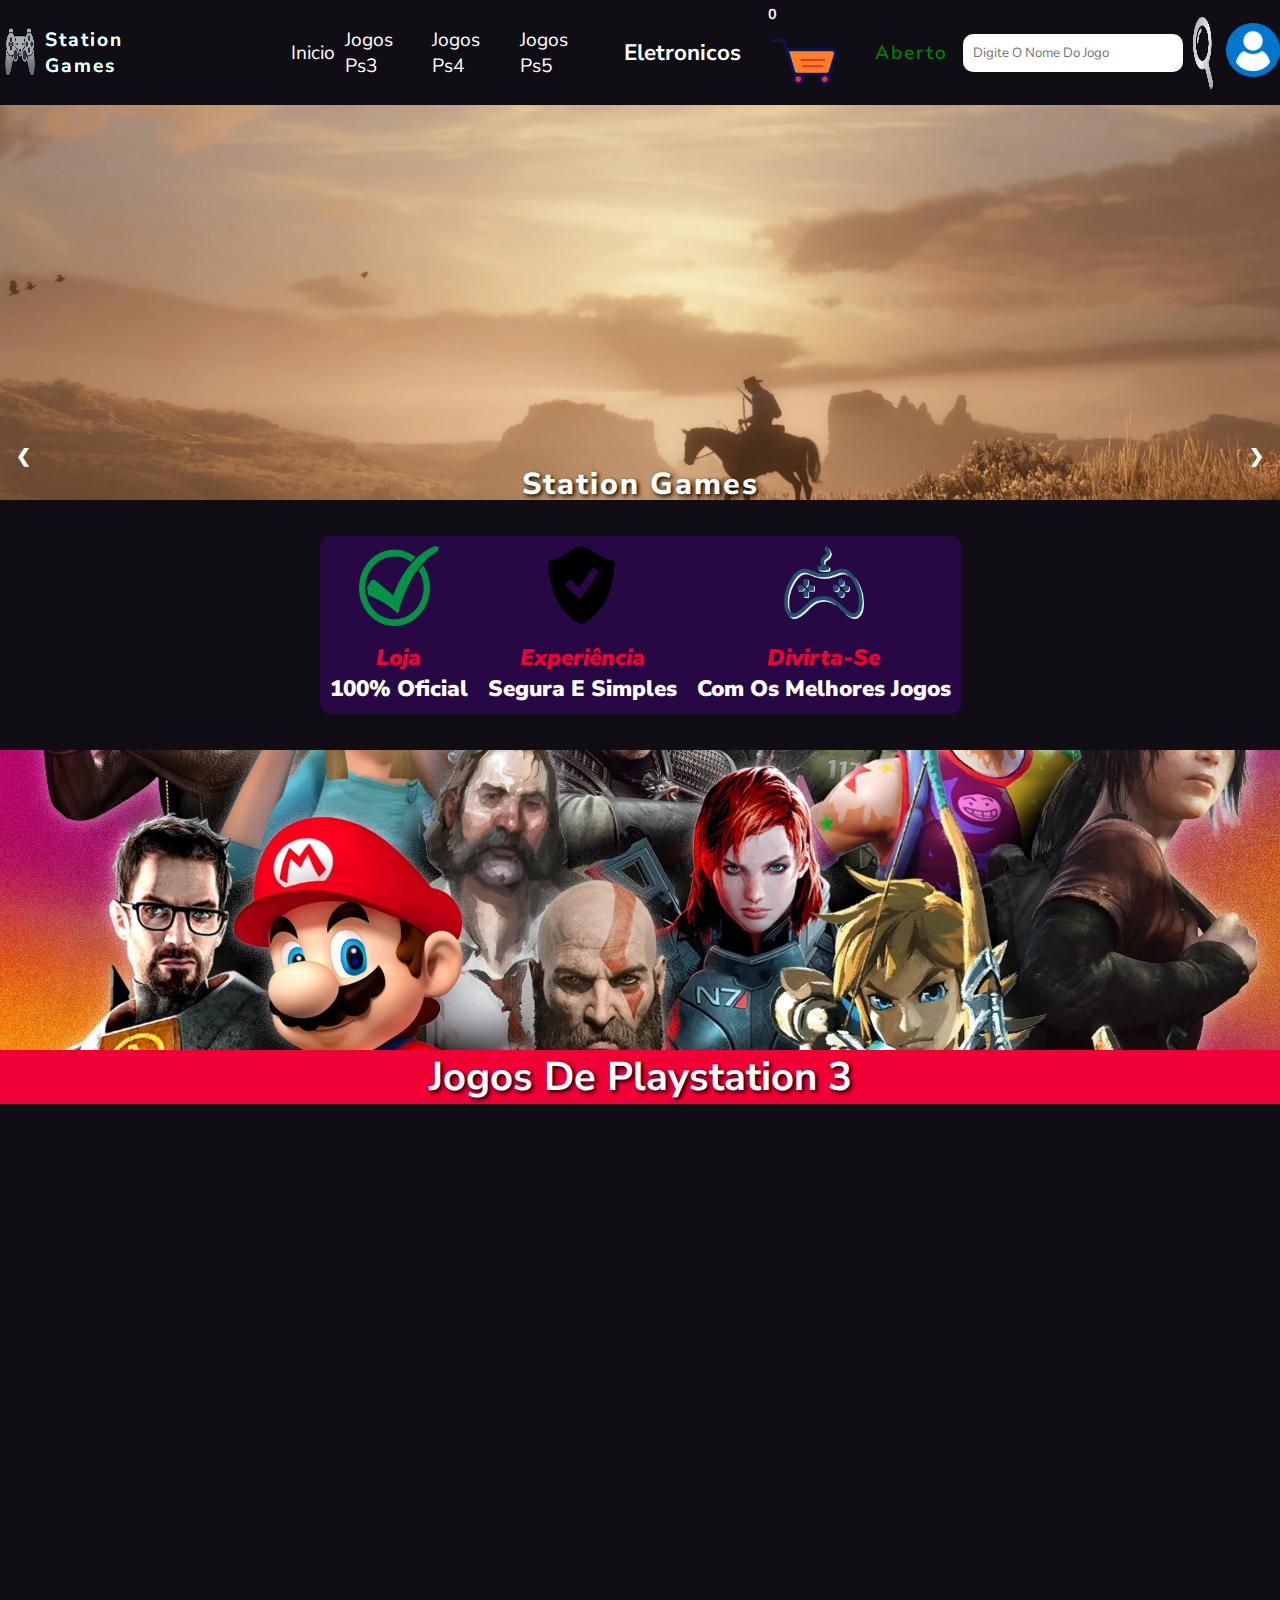
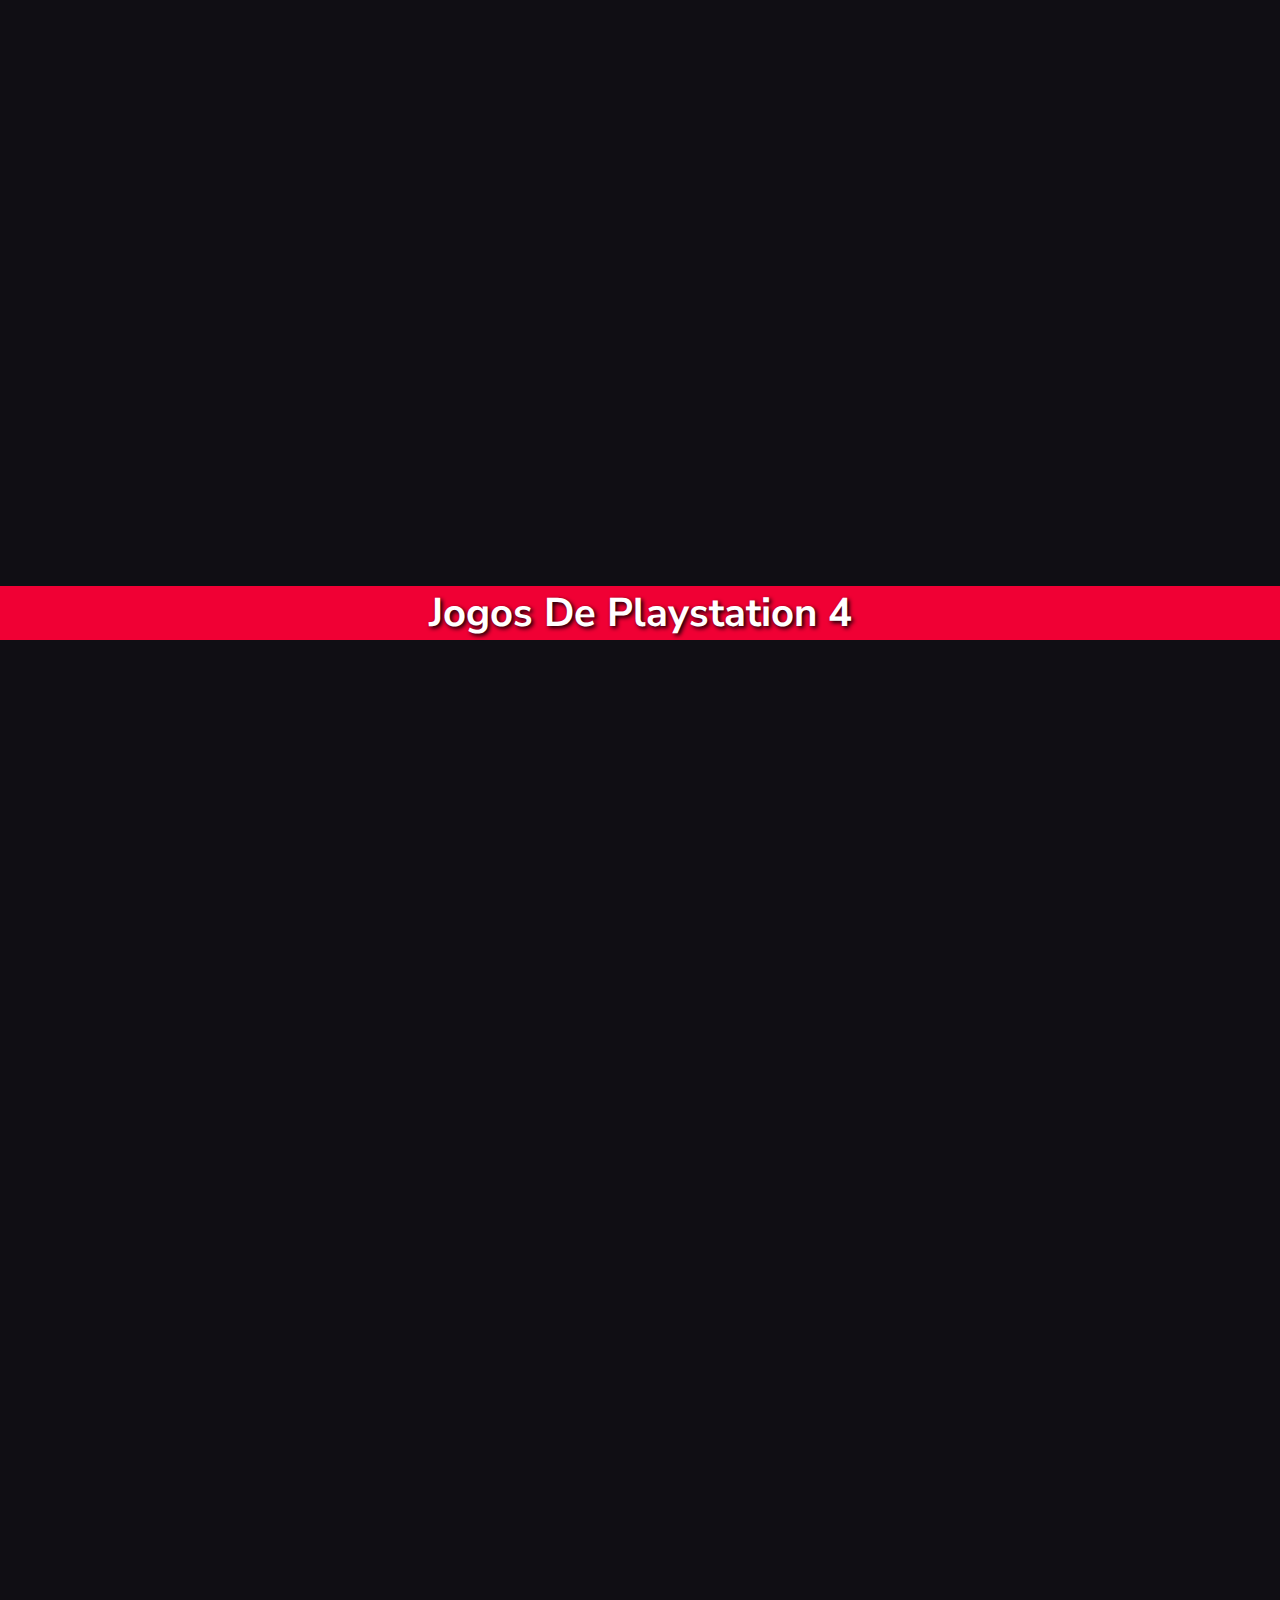
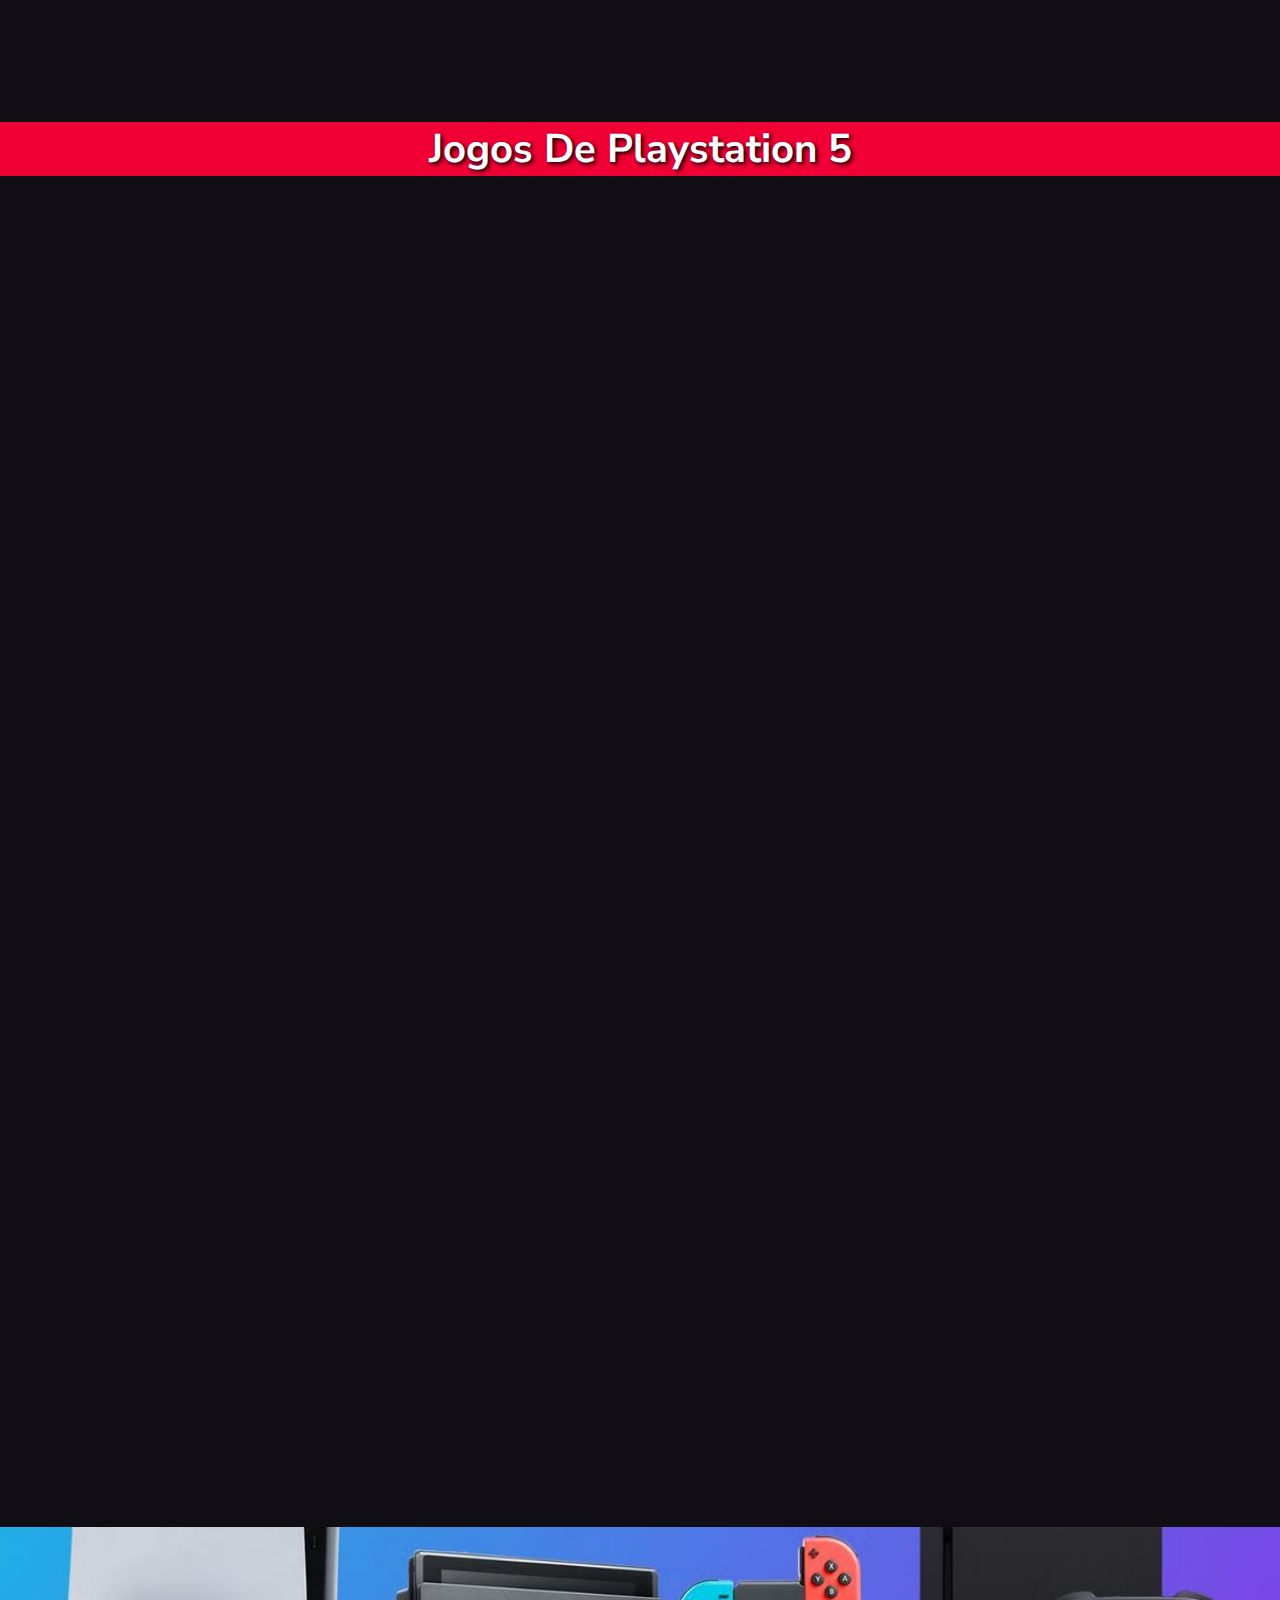
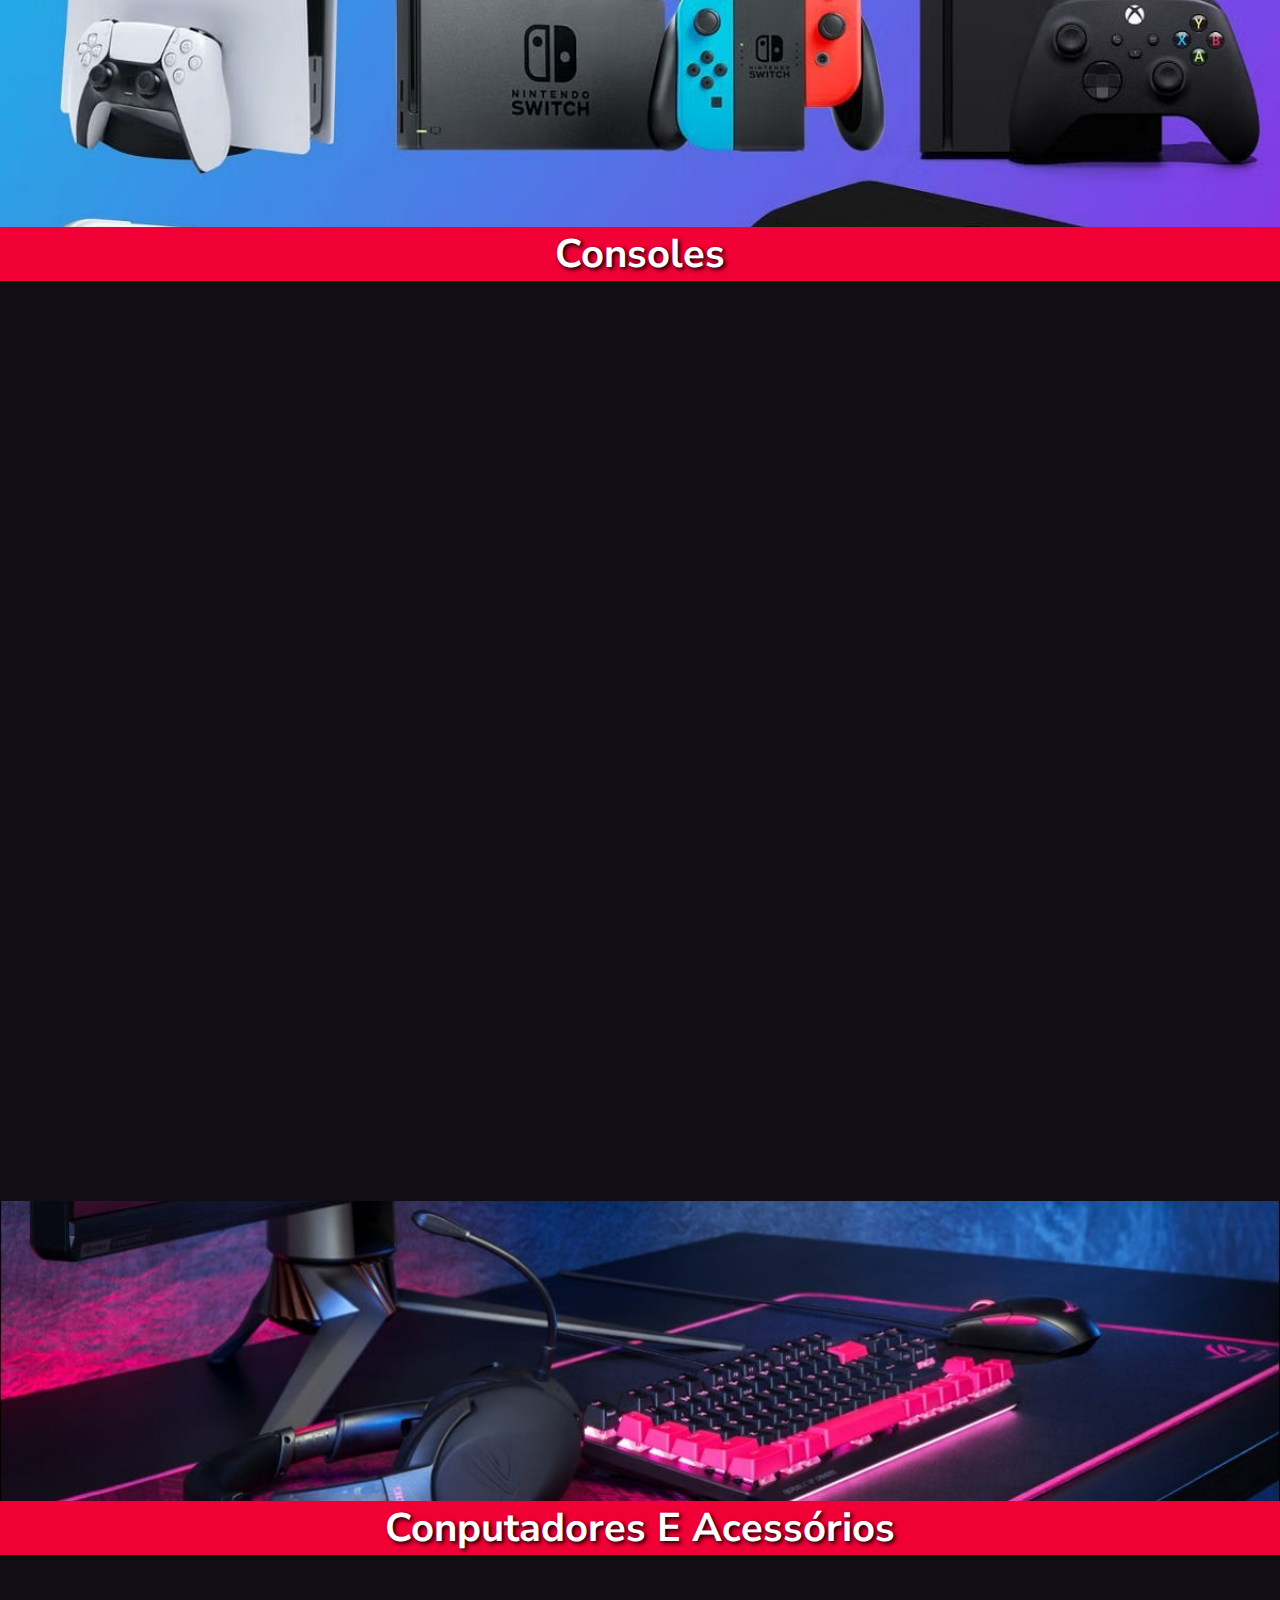
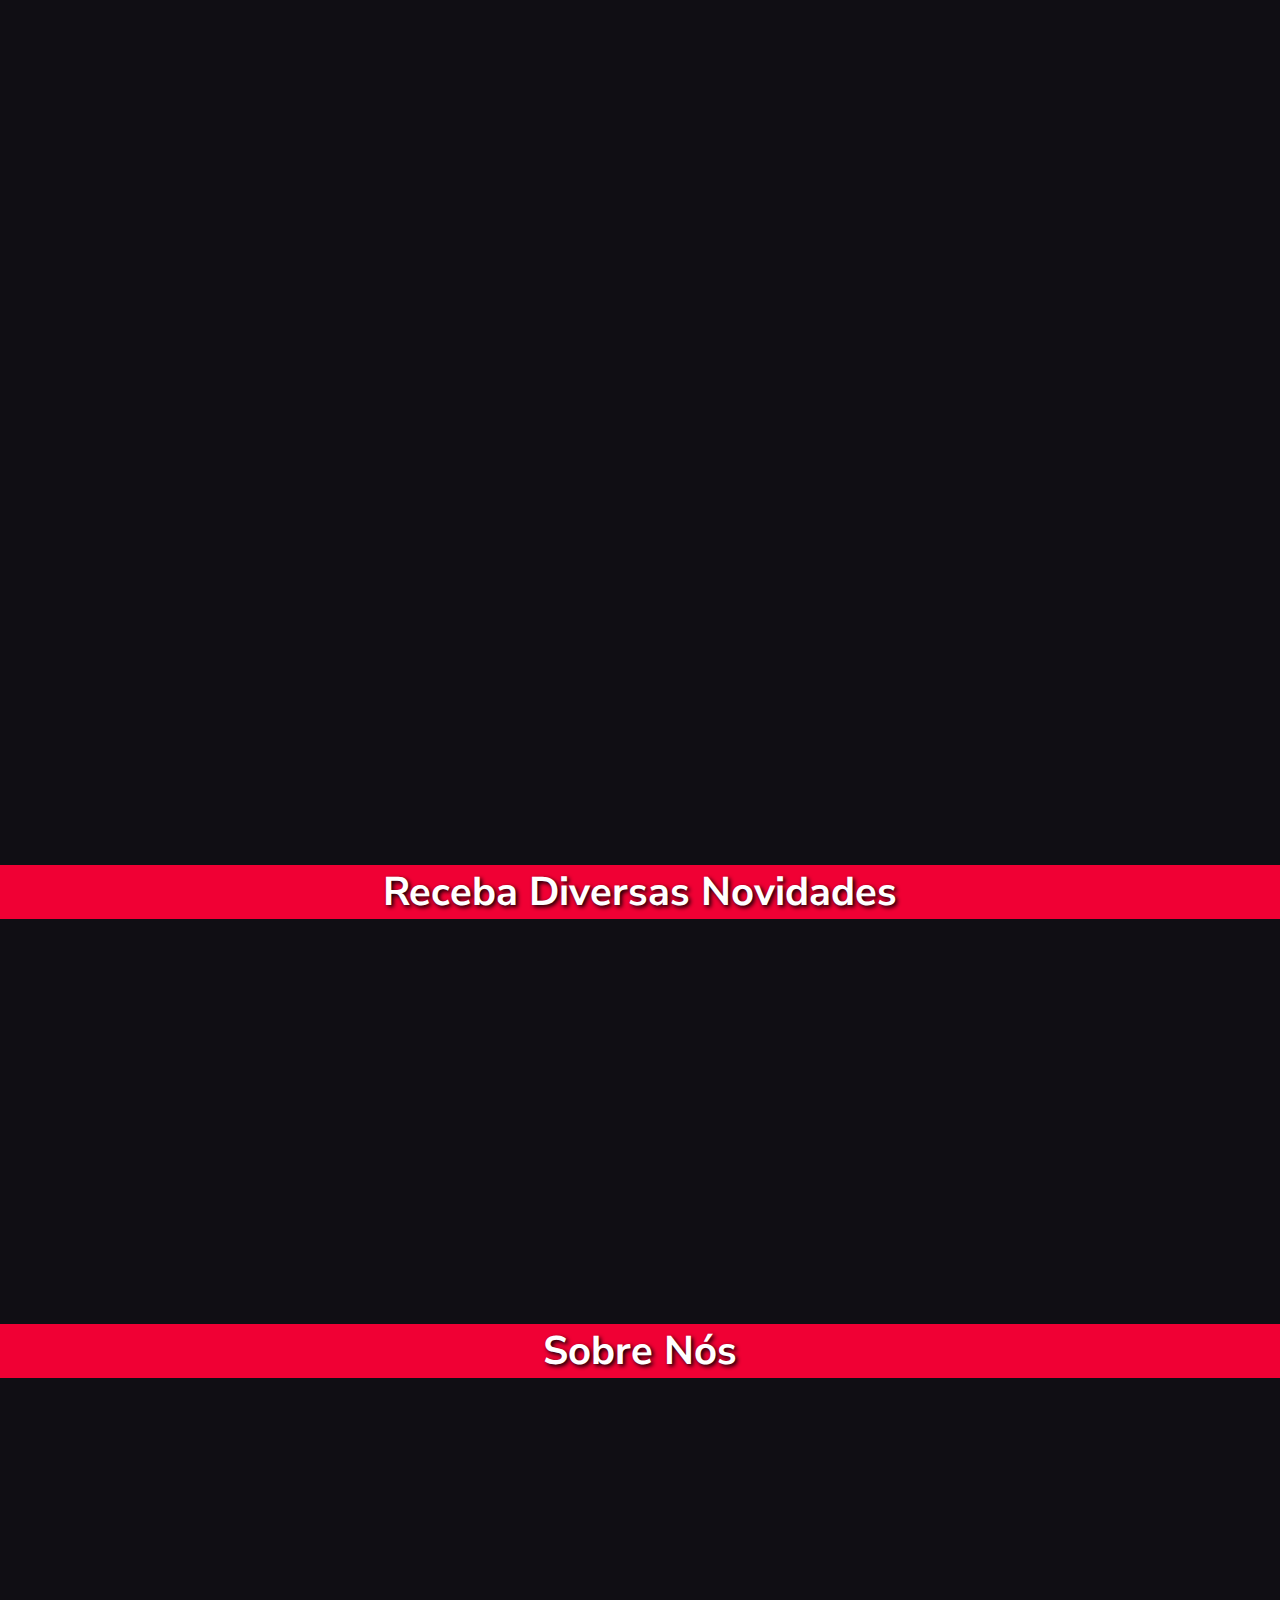
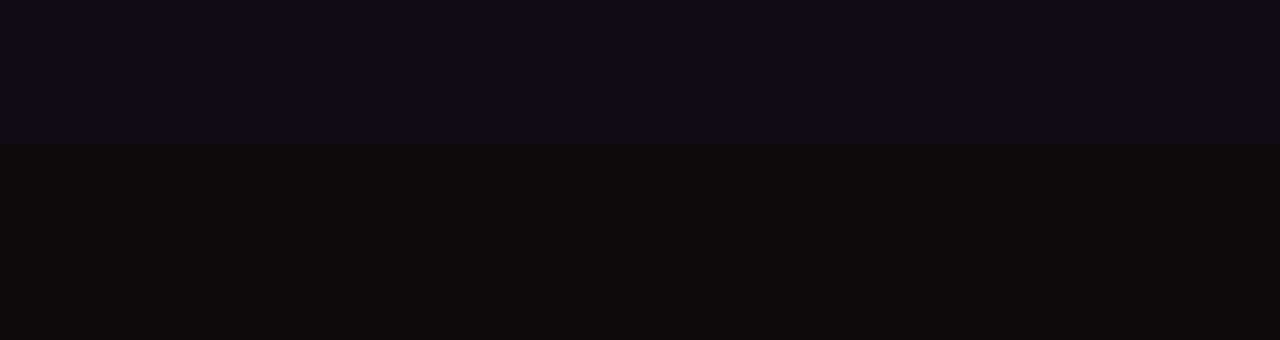
==== index.html @ d59dfd29 "Atualizar o index.html" ====
<!DOCTYPE html>
<html lang="pt-br">

<head>
    <meta charset="UTF-8">
    <meta name="viewport" content="width=device-width, initial-scale=1.0">
    <title>Station Games</title>
    <link rel="stylesheet" href="style.css">
    <link rel="shortcut icon" href="img/logo-controle-removebg-preview.png" type="image/x-icon">
    <link rel="preconnect" href="https://fonts.googleapis.com">
    <link rel="preconnect" href="https://fonts.gstatic.com" crossorigin>
    <link href="https://fonts.googleapis.com/css2?family=Nunito+Sans:opsz,wdth,wght@6..12,87.5,200..1000&display=swap"
        rel="stylesheet">
</head>

<body>
    <header>
        <nav class="Container-Nav">
            <div class="mobile-menu">
                <div class="line1"></div>
                <div class="line2"></div>
                <div class="line3"></div>
            </div>

            <ul class="Nav-Bar">
                <li class="Logo">
                    <img src="img/logo-controle-removebg-preview.png" alt="">station games
                </li>

                <li class="Inicio">inicio</li>
                        <li class="Jogos-PS3">Jogos ps3</li>
                        <li class="Jogos-PS4">jogos ps4</li>
                        <li class="Jogos-PS5">jogos ps5</li>

                <div class="dropdown">
                    <button class="dropbtn">eletronicos</button>
                    <div class="dropdown-content">
                        <li class="Console-li">console</li>
                        <li class="PC-Gamer">acessórios pc</li>
                        <li class="outro">acessórios console</li>
                    </div>
                </div>
                <li class="Carrinho">
                    <span class="Quantidade-Pedido-Carrinho">0</span>
                    <img src="img/carrinho.webp" alt="carrinho">
                </li>
                <li class="Funcionamento"></li>


                <div class="barra-pesquisa">

                    <div class="row">

                        <input type="text" id="searchInput" placeholder="digite o nome do jogo">
                        <img src="img-eletronicos/pesquisa.webp" class="pesquisar" alt="">
                    </div>

                </div>
                <a href="login.html"><img src="img-eletronicos/user-img.png" class="usuario" alt=""></a>


            </ul>
        </nav>
    </header>


    <div class="Container-galeria">

        <div class="galeria fade">
            <img src="img-eletronicos/ilustracao.jpg" alt="slide">
            <div class="text-overlay">

                <div class="texto-promocao">
                    <h1>Station Games </h1>
                    <p>A melhor loja de games e eletronicos da região</p>
                </div>


            </div>
        </div>


        <div class="galeria fade">
            <img src="img-eletronicos/Far-Cry-6-Review.jpg" style="width:100%">
            <div class="text-overlay">
                <div class="texto-promocao">
                    <h1>🔥 Promoção Imperdível! 🔥</h1>
                    <p>
                        Aventure-se em Yara, uma ilha cheia de ação e desafios, com 50% de desconto em Far Cry 6!
                        Junte-se a Dani Rojas na luta contra a tirania de Antón Castillo.
                        Não perca! A promoção é por tempo limitado. Garanta já o seu jogo e embarque nessa jornada
                        épica!</p>
                    <button class="promocao-farcryseis">saiba mais</button>

                </div>
            </div>
        </div>

        <div class="galeria fade">
            <img src="img-eletronicos/god.of.war.wallpapper.jpg" style="width:100%">
            <div class="text-overlay">
                <div class="texto-promocao">
                    <h1>Promoção Especial: God of War</h1>
                    <p>Não perca a chance de vivenciar a épica jornada de Kratos e Atreus com um desconto imperdível!
                        Aproveite até 30% de desconto em todas as edições. A oferta é por tempo limitado, então garanta
                        já o seu! Mergulhe na ação e na mitologia nórdica como nunca antes.</p>
                </div>
            </div>
        </div>

        <div class="galeria fade">
            <img src="img-eletronicos/eafc25.avif" style="width:100%">
            <div class="text-overlay">
                <div class="texto-promocao">
                    <a href="https://www.youtube.com/watch?v=PzsKDyZ-8yg&list=LL&index=1">ver trailer </a>
                </div>
            </div>
        </div>
        <!-- Botões anterior/próximo -->
        <a class="prev" onclick="plusSlides(-1)">&#10094;</a>
        <a class="next" onclick="plusSlides(1)">&#10095;</a>
    </div>

    </main>


    <div class="Container-Pedido">
        <div class="row-fechar">
            <img src="img-eletronicos/fechar-img.webp" class="fechar-carrinho" alt="fechar">
        </div>
        <div class="Itens-Carrinho">

            <div class="Total-Container">
                Total: R$ <span class="Preco">0,00</span>

            </div>
        </div>
        <button id="Finalizar-Pedido">Finalizar Pedido</button>

    </div>

    <div class="especificacoes">
        <div class="row-especificacoes">
            <li><img src="img-eletronicos/check-mark-icon-sign-symbol-design-free-png.webp" alt=""><i>loja</i> 100%
                oficial</li>
            <li><img src="img-eletronicos/logo-security.png" alt=""><i>experiência</i> segura e simples</li>
            <li><img src="img-eletronicos/logo-controle-removebg-preview.png" alt=""><i>divirta-se</i> com os melhores
                jogos</li>

        </div>
    </div>

    <div class="cabecalho-jogos">

    </div>
    <h2>Jogos de playstation 3</h2>

    <section class="Container-Jogos-PS3">
        <div class=" hidden Jogos">
            <img class="Imagem" src="img/the-last-of-us.jpg" alt="">
            <h1 class="Titulo">the last of us</h1>
            <span class="Preco">R$ 49,00</span>
            <button class="Adicionar-Carrinho">pedir já</button>
        </div>

        <div class=" hidden Jogos">
            <img class="Imagem" src="img/far-cry-3.jpg" alt="">
            <h1 class="Titulo">far cry 3</h1>
            <span class="Preco">R$ 49,00</span>

            <button class="Adicionar-Carrinho">pedir já</button>
        </div>
        <div class=" hidden Jogos">
            <img class="Imagem" src="img/gta4.jpg" alt="">
            <h1 class="Titulo">gta 4</h1>
            <span class="Preco">R$ 49,00</span>

            <button class="Adicionar-Carrinho">pedir já</button>
        </div>
        <div class=" hidden Jogos">
            <img class="Imagem" src="img/gta-5.jpg" alt="">
            <h1 class="Titulo">gta 5</h1>
            <span class="Preco">R$ 49,00</span>

            <button class="Adicionar-Carrinho">pedir já</button>
        </div>
        <div class=" hidden Jogos">
            <img class="Imagem" src="img/red-dead-redemption-1.jpg" alt="">
            <h1 class="Titulo">red dead redemption </h1>
            <span class="Preco">R$ 49,00</span>
            <button class="Adicionar-Carrinho">pedir já</button>
        </div>
        <div class=" hidden Jogos">
            <img class="Imagem" src="img/god-of-war-ascension.webp" alt="">
            <h1 class="Titulo">god of war ascension</h1>
            <span class="Preco">R$ 49,00</span>
            <button class="Adicionar-Carrinho">pedir já</button>
        </div>
        <div class=" hidden Jogos">
            <img class="Imagem" src="img/far-cry-4.jpg" alt="">
            <h1 class="Titulo">far cry 4</h1>
            <span class="Preco">R$ 49,00</span>
            <button class="Adicionar-Carrinho">pedir já</button>
        </div>
        <div class=" hidden Jogos">
            <img class="Imagem" src="img/pes18.webp" alt="">
            <h1 class="Titulo">pes 2018</h1>
            <span class="Preco">R$ 49,00</span>
            <button class="Adicionar-Carrinho">pedir já</button>
        </div>
        <div class=" hidden Jogos">
            <img class="Imagem" src="img/fifa-17.png" alt="">
            <h1 class="Titulo">fifa 17</h1>
            <span class="Preco">R$ 49,00</span>
            <button class="Adicionar-Carrinho">pedir já</button>
        </div>
        <div class=" hidden Jogos">
            <img class="Imagem" src="img/need-for-speed-the-run.jpg" alt="">
            <h1 class="Titulo">need for speed the run</h1>
            <span class="Preco">R$ 49,00</span>
            <button class="Adicionar-Carrinho">pedir já</button>
        </div>

        <div class=" hidden Jogos">
            <img class="Imagem" src="img/mortal-kombat.jpg" alt="">
            <h1 class="Titulo">mortal kombat</h1>
            <span class="Preco">R$ 49,00</span>
            <button class="Adicionar-Carrinho">pedir já</button>
        </div>
        <div class=" hidden Jogos">
            <img class="Imagem" src="img/minecraft-edition.webp" alt="">
            <h1 class="Titulo">minecraft edition</h1>
            <span class="Preco">R$ 49,00</span>
            <button class="Adicionar-Carrinho">pedir já</button>
        </div>
        <div class=" hidden Jogos">
            <img class="Imagem" src="img/pay-day.webp" alt="">
            <h1 class="Titulo">pay day</h1>
            <span class="Preco">R$ 49,00</span>
            <button class="Adicionar-Carrinho">pedir já</button>
        </div>
        <div class=" hidden Jogos">
            <img class="Imagem" src="img/WWE-2K172.jpg" alt="">
            <h1 class="Titulo">wwe 2k172</h1>
            <span class="Preco">R$ 10,00</span>
            <button class="Adicionar-Carrinho">pedir já</button>
        </div>

        <div class=" hidden Jogos">
            <img class="Imagem" src="img/battlefield.jpg" alt="">
            <h1 class="Titulo">batlefield</h1>
            <span class="Preco">R$ 49,00</span>
            <button class="Adicionar-Carrinho">pedir já</button>
        </div>
        <div class=" hidden Jogos">
            <img class="Imagem" src="img/dragon-ball-xenoverse.jpg" alt="">
            <h1 class="Titulo">dragon ball xenoverse</h1>
            <span class="Preco">R$ 49,00</span>
            <button class="Adicionar-Carrinho">pedir já</button>
        </div>
        <div class=" hidden Jogos">
            <img class="Imagem" src="img/Batman-Arkham-Asylum-56.jpg" alt="">
            <h1 class="Titulo">batman arkham</h1>
            <span class="Preco">R$ 49,00</span>
            <button class="Adicionar-Carrinho">pedir já</button>
        </div>
        <div class=" hidden Jogos">
            <img class="Imagem" src="img/gran-turismo.webp" alt="">
            <h1 class="Titulo">gran turismo</h1>
            <span class="Preco">R$ 49,00</span>
            <button class="Adicionar-Carrinho">pedir já</button>
        </div>
        <div class=" hidden Jogos">
            <img class="Imagem" src="img/resident-evil-thedarkside.webp" alt="">
            <h1 class="Titulo">resident evil 2</h1>
            <span class="Preco">R$ 49,00</span>
            <button class="Adicionar-Carrinho">pedir já</button>
        </div>
        <div class=" hidden Jogos">
            <img class="Imagem" src="img/the-sims3.jpg" alt="">
            <h1 class="Titulo">the sims 3</h1>
            <span class="Preco">R$ 49,00</span>
            <button class="Adicionar-Carrinho">pedir já</button>
        </div>
        <div class=" hidden Jogos">
            <img class="Imagem" src="img-eletronicos/formula1-2012.webp" alt="">
            <h1 class="Titulo">formula 1 2012</h1>
            <span class="Preco">R$ 49,00</span>
            <button class="Adicionar-Carrinho">pedir já</button>
        </div>
        <div class=" hidden Jogos">
            <img class="Imagem" src="img-eletronicos/need-for-speed-carbon.jpg" alt="">
            <h1 class="Titulo">need for speed carbon</h1>
            <span class="Preco">R$ 49,00</span>
            <button class="Adicionar-Carrinho">pedir já</button>
        </div>
        <div class=" hidden Jogos">
            <img class="Imagem" src="img-eletronicos/PES-2013-1.jpg" alt="">
            <h1 class="Titulo">pes 2013</h1>
            <span class="Preco">R$ 49,00</span>
            <button class="Adicionar-Carrinho">pedir já</button>
        </div>
        <div class=" hidden Jogos">
            <img class="Imagem" src="img-eletronicos/call-of-duty-ghosts-game.jpg" alt="">
            <h1 class="Titulo">call of duty ghosts</h1>
            <span class="Preco">R$ 49,00</span>
            <button class="Adicionar-Carrinho">pedir já</button>
        </div>
    </section>
<h2>jogos de playstation 4</h2>
    <section class="Container-Jogos-PS4">

        <div class=" hidden Jogos">
            <img class="Imagem" src="img/shadow-colossus.jpg" alt="">
            <h1 class="Titulo">shadow colossus</h1>
            <span class="Preco">R$ 10,00</span>
            <button>pedir já</button>
        </div>
        <div class=" hidden Jogos">
            <img class="Imagem" src="img/cyberpunk_2077_033_video_games_2020.jpg" alt="">
            <h1 class="Titulo">cyberpunk</h1>
            <span class="Preco">R$ 10,00</span>
            <button class="Adicionar-Carrinho">pedir já</button>
        </div>
        <div class=" hidden Jogos">
            <img class="Imagem" src="img/gta-5.jpg" alt="">
            <h1 class="Titulo">gta 5</h1>
            <span class="Preco">R$ 10,00</span>
            <button class="Adicionar-Carrinho">pedir já</button>
        </div>
        <div class=" hidden Jogos">
            <img class="Imagem" src="img/red-dead-redemption-2.jpg" alt="">
            <h1 class="Titulo">red dead redemption 2</h1>
            <span class="Preco">R$ 10,00</span>
            <button class="Adicionar-Carrinho">pedir já</button>
        </div>
        <div class=" hidden Jogos">
            <img class="Imagem" src="img/god-of-war-4-2018-oo.jpg" alt="">
            <h1 class="Titulo">god of war 4</h1>
            <span class="Preco">R$ 10,00</span>
            <button class="Adicionar-Carrinho">pedir já</button>
        </div>


        <div class=" hidden Jogos">
            <img class="Imagem" src="img/god-of-war-ragnarok-kratos.jpg" alt="">
            <h1 class="Titulo">god of wae ragnarok</h1>
            <span class="Preco">R$ 10,00</span>
            <button class="Adicionar-Carrinho">pedir já</button>
        </div>
        <div class=" hidden Jogos">
            <img class="Imagem" src="img/mortal-kombat.jpg" alt="">
            <h1 class="Titulo">mortal kombat</h1>
            <span class="Preco">R$ 10,00</span>
            <button class="Adicionar-Carrinho">pedir já</button>
        </div>
        <div class=" hidden Jogos">
            <img class="Imagem" src="img/the-last-of-us-part-2-4k-2020-6b.jpg" alt="">
            <h1 class="Titulo">the last of us 2</h1>
            <span class="Preco">R$ 10,00</span>
            <button class="Adicionar-Carrinho">pedir já</button>
        </div>
        <div class=" hidden Jogos">
            <img class="Imagem" src="img/fortnite.jpg" alt="">
            <h1 class="Titulo">fortnite</h1>
            <span class="Preco">R$ 10,00</span>
            <button class="Adicionar-Carrinho">pedir já</button>
        </div>
        <div class=" hidden Jogos">
            <img class="Imagem" src="img/far-cry-5.jpg" alt="">
            <h1 class="Titulo">far cry 5</h1>
            <span class="Preco">R$ 10,00</span>
            <button class="Adicionar-Carrinho">pedir já</button>
        </div>
  

            <div class=" hidden Jogos">
                <div class="promocao-farcry-card">
                <img class="Imagem" src="img/far-cry-6-2000x1270-1.jpg" alt="">
                <h1 class="Titulo">far cry 6</h1>
                <div class="promocao">
                    <span class="Preco"> <del>R$ 290,00</del></span>
                    <span class="preco-promocao">R$ 190,00</span>

                </div>
                <button class="Adicionar-Carrinho">pedir já</button>
            </div>

        </div>

        <div class=" hidden Jogos">
            <img class="Imagem" src="img/watch_dogs_2_hires_header_1.jpg" alt="">
            <h1 class="Titulo">watch dogs 2</h1>
            <span class="Preco">R$ 10,00</span>
            <button class="Adicionar-Carrinho">pedir já</button>
        </div>
        <div class=" hidden Jogos">
            <img class="Imagem" src="img/ea-fc24.jpg" alt="">
            <h1 class="Titulo">ea-fc24</h1>
            <span class="Preco">R$ 10,00</span>
            <button class="Adicionar-Carrinho">pedir já</button>
        </div>
        <div class=" hidden Jogos">
            <img class="Imagem" src="img/the-witcher-3.jpg" alt="">
            <h1 class="Titulo">the witcher 3</h1>
            <span class="Preco">R$ 10,00</span>
            <button class="Adicionar-Carrinho">pedir já</button>
        </div>
        <div class=" hidden Jogos">
            <img class="Imagem" src="img/call-of-dut.jpg" alt="">
            <h1 class="Titulo">call of dut</h1>
            <span class="Preco">R$ 10,00</span>
            <button class="Adicionar-Carrinho">pedir já</button>
        </div>
        <div class=" hidden Jogos">
            <img class="Imagem" src="img/unchart4.jpg" alt="">
            <h1 class="Titulo">unchart4</h1>
            <span class="Preco">R$ 10,00</span>
            <button class="Adicionar-Carrinho">pedir já</button>
        </div>
        <div class=" hidden Jogos">
            <img class="Imagem" src="img/detroit-become-human.jpg" alt="">
            <h1 class="Titulo">detroit become human</h1>
            <span class="Preco">R$ 10,00</span>
            <button class="Adicionar-Carrinho">pedir já</button>
        </div>

        <div class=" hidden Jogos">
            <img class="Imagem" src="img/resident-evil2.jpg" alt="">
            <h1 class="Titulo">resident evil 2</h1>
            <span class="Preco">R$ 10,00</span>
            <button class="Adicionar-Carrinho">pedir já</button>
        </div>
        <div class=" hidden Jogos">
            <img class="Imagem" src="img/fifa23.webp" alt="">
            <h1 class="Titulo">fifa 23</h1>
            <span class="Preco">R$ 10,00</span>
            <button class="Adicionar-Carrinho">pedir já</button>
        </div>

        <div class=" hidden Jogos">
            <img class="Imagem" src="img/figth-simulator.jpg" alt="">
            <h1 class="Titulo">figth simulator</h1>
            <span class="Preco">R$ 10,00</span>
            <button class="Adicionar-Carrinho">pedir já</button>
        </div>

        <div class=" hidden Jogos">
            <img class="Imagem" src="img/First-Look-Spider-Man-Playstation-4.png" alt="">
            <h1 class="Titulo">home aranha</h1>
            <span class="Preco">R$ 10,00</span>
            <button class="Adicionar-Carrinho">pedir já</button>
        </div>
    </section>

<h2>jogos de playstation 5</h2>
    <section class="Container-Jogos-PS5">


        <div class=" hidden Jogos">
            <img class="Imagem" src="img/shadow-colossus.jpg" alt="">
            <h1 class="Titulo">shadow colossus</h1>
            <span class="Preco">R$ 10,00</span>
            <button class="Adicionar-Carrinho">pedir já</button>
        </div>
        <div class=" hidden Jogos">
            <img class="Imagem" src="img/cyberpunk_2077_033_video_games_2020.jpg" alt="">
            <h1 class="Titulo">cyberpunk</h1>
            <span class="Preco">R$ 10,00</span>
            <button class="Adicionar-Carrinho">pedir já</button>
        </div>
        <div class=" hidden Jogos">
            <img class="Imagem" src="img/gta-5.jpg" alt="">
            <h1 class="Titulo">gta 5</h1>
            <span class="Preco">R$ 10,00</span>
            <button class="Adicionar-Carrinho">pedir já</button>
        </div>
        <div class=" hidden Jogos">
            <img class="Imagem" src="img/red-dead-redemption-2.jpg" alt="">
            <h1 class="Titulo">red dead redemption 2</h1>
            <span class="Preco">R$ 10,00</span>
            <button class="Adicionar-Carrinho">pedir já</button>
        </div>
        <div class=" hidden Jogos">
            <img class="Imagem" src="img/god-of-war-4-2018-oo.jpg" alt="">
            <h1 class="Titulo">god of war 4</h1>
            <span class="Preco">R$ 10,00</span>
            <button class="Adicionar-Carrinho">pedir já</button>
        </div>


        <div class=" hidden Jogos">
            <img class="Imagem" src="img/god-of-war-ragnarok-kratos.jpg" alt="">
            <h1 class="Titulo">god of wae ragnarok</h1>
            <span class="Preco">R$ 10,00</span>
            <button class="Adicionar-Carrinho">pedir já</button>
        </div>
        <div class=" hidden Jogos">
            <img class="Imagem" src="img/mortal-kombat.jpg" alt="">
            <h1 class="Titulo">mortal kombat</h1>
            <span class="Preco">R$ 10,00</span>
            <button class="Adicionar-Carrinho">pedir já</button>
        </div>
        <div class=" hidden Jogos">
            <img class="Imagem" src="img/the-last-of-us-part-2-4k-2020-6b.jpg" alt="">
            <h1 class="Titulo">the last of us 2</h1>
            <span class="Preco">R$ 10,00</span>
            <button class="Adicionar-Carrinho">pedir já</button>
        </div>
        <div class=" hidden Jogos">
            <img class="Imagem" src="img/fortnite.jpg" alt="">
            <h1 class="Titulo">fortnite</h1>
            <span class="Preco">R$ 10,00</span>
            <button class="Adicionar-Carrinho">pedir já</button>
        </div>
        <div class=" hidden Jogos">
            <img class="Imagem" src="img/far-cry-5.jpg" alt="">
            <h1 class="Titulo">far cry 5</h1>
            <span class="Preco">R$ 10,00</span>
            <button class="Adicionar-Carrinho">pedir já</button>
        </div>
        <div class=" hidden Jogos">
            <img class="Imagem" src="img/far-cry-6-2000x1270-1.jpg" alt="">
            <h1 class="Titulo">far cry 6</h1>
            <span class="Preco">R$ 10,00</span>
            <button class="Adicionar-Carrinho">pedir já</button>
        </div>
        <div class=" hidden Jogos">
            <img class="Imagem" src="img/watch_dogs_2_hires_header_1.jpg" alt="">
            <h1 class="Titulo">watch dogs 2</h1>
            <span class="Preco">R$ 10,00</span>
            <button class="Adicionar-Carrinho">pedir já</button>
        </div>
        <div class=" hidden Jogos">
            <img class="Imagem" src="img/ea-fc24.jpg" alt="">
            <h1 class="Titulo">ea-fc24</h1>
            <span class="Preco">R$ 10,00</span>
            <button class="Adicionar-Carrinho">pedir já</button>
        </div>
        <div class=" hidden Jogos">
            <img class="Imagem" src="img/the-witcher-3.jpg" alt="">
            <h1 class="Titulo">the witcher 3</h1>
            <span class="Preco">R$ 10,00</span>
            <button class="Adicionar-Carrinho">pedir já</button>
        </div>
        <div class=" hidden Jogos">
            <img class="Imagem" src="img/call-of-dut.jpg" alt="">
            <h1 class="Titulo">call of dut</h1>
            <span class="Preco">R$ 10,00</span>
            <button class="Adicionar-Carrinho">pedir já</button>
        </div>
        <div class=" hidden Jogos">
            <img class="Imagem" src="img/unchart4.jpg" alt="">
            <h1 class="Titulo">unchart4</h1>
            <span class="Preco">R$ 10,00</span>
            <button class="Adicionar-Carrinho">pedir já</button>
        </div>
        <div class=" hidden Jogos">
            <img class="Imagem" src="img/detroit-become-human.jpg" alt="">
            <h1 class="Titulo">detroit become human</h1>
            <span class="Preco">R$ 10,00</span>
            <button class="Adicionar-Carrinho">pedir já</button>
        </div>

        <div class=" hidden Jogos">
            <img class="Imagem" src="img/resident-evil2.jpg" alt="">
            <h1 class="Titulo">resident evil 2</h1>
            <span class="Preco">R$ 10,00</span>
            <button class="Adicionar-Carrinho">pedir já</button>
        </div>
        <div class=" hidden Jogos">
            <img class="Imagem" src="img/fifa23.webp" alt="">
            <h1 class="Titulo">fifa 23</h1>
            <span class="Preco">R$ 10,00</span>
            <button class="Adicionar-Carrinho">pedir já</button>
        </div>

        <div class=" hidden Jogos">
            <img class="Imagem" src="img/figth-simulator.jpg" alt="">
            <h1 class="Titulo">figth simulator</h1>
            <span class="Preco">R$ 10,00</span>
            <button class="Adicionar-Carrinho">pedir já</button>
        </div>

        <div class=" hidden Jogos">
            <img class="Imagem" src="img-eletronicos/eafc25.avif" alt="">
            <h1 class="Titulo">ea fc 25</h1>
            <span class="Preco">R$ 10,00</span>
            <button class="Adicionar-Carrinho">pedir já</button>
        </div>

        <div class=" hidden Jogos">
            <img class="Imagem" src="img/homem-aranhaps5.jpg" alt="">
            <h1 class="Titulo">homem aranha 2</h1>
            <span class="Preco">R$ 10,00</span>
            <button class="Adicionar-Carrinho">pedir já</button>
        </div>

        <div class=" hidden Jogos">
            <img class="Imagem" src="img/destruction-allstars-2021-ps5-4k-5b-2560x1440.jpg" alt="">
            <h1 class="Titulo">destruction all stars</h1>
            <span class="Preco">R$ 10,00</span>
            <button class="Adicionar-Carrinho">pedir já</button>
        </div>

        <div class=" hidden Jogos">
            <img class="Imagem" src="img/Ratchet_Clank_movie_teaser_promo_cropped.png" alt="">
            <h1 class="Titulo">Ratchet clank</h1>
            <span class="Preco">R$ 10,00</span>
            <button class="Adicionar-Carrinho">pedir já</button>
        </div>

        <div class=" hidden Jogos">
            <img class="Imagem" src="img-eletronicos/gta6.jpg" alt="">
            <h1 class="Titulo">gta 6</h1>
            <span class="Preco">R$ 800,00</span>
            <button class="Adicionar-Carrinho">pedir já</button>
        </div>
    </section>

    <div class="cabecalho-consoles">


    </div>
    <h3>consoles</h3>
    <section class="Container-Console">

        <div class=" hidden Console">
            <img class="Imagem" src="img/ps3.png" alt="">
            <h1 class="Titulo">playstation 3</h1>
            <span class="Preco">R$ 1100,00</span>
            <button class="Adicionar-Carrinho">pedir já</button>

        </div>
        <div class=" hidden Console">
            <img class="Imagem" src="img/ps4.png" alt="">
            <h1 class="Titulo">playstation 4</h1>
            <span class="Preco">R$ 1700,00</span>
            <button class="Adicionar-Carrinho">pedir já</button>

        </div>
        <div class=" hidden Console">
            <img class="Imagem" src="img/ps5-removebg-preview (1).png" alt="">
            <h1 class="Titulo">playstation 5</h1>
            <span class="Preco">R$ 3000,00</span>
            <button class="Adicionar-Carrinho">pedir já</button>

        </div>
        <div class=" hidden Console">
            <img class="Imagem" src="img-eletronicos/xbox-one.jpg" alt="">
            <h1 class="Titulo">xbox-one</h1>
            <span class="Preco">R$ 1800,00</span>
            <button class="Adicionar-Carrinho">pedir já</button>

        </div>
        <div class=" hidden Console">
            <img class="Imagem" src="img-eletronicos/xbox-seriesS.jpg" alt="">
            <h1 class="Titulo">xbox series S</h1>
            <span class="Preco">R$ 2700,00</span>
            <button class="Adicionar-Carrinho">pedir já</button>

        </div>
        <div class=" hidden Console">
            <img class="Imagem" src="img-eletronicos/xbox-seriesX.jpg" alt="">
            <h1 class="Titulo">xbox series x</h1>
            <span class="Preco">R$ 3000,00</span>
            <button class="Adicionar-Carrinho">pedir já</button>

        </div>
        <div class=" hidden Console">
            <img class="Imagem" src="img-eletronicos/psp.jpg" alt="">
            <h1 class="Titulo">psp</h1>
            <span class="Preco">R$ 400,00</span>
            <button class="Adicionar-Carrinho">pedir já</button>

        </div>
        <div class=" hidden Console">
            <img class="Imagem" src="img-eletronicos/Nintendo-Switch-Console-Docked-wJoyConRB.jpg" alt="">
            <h1 class="Titulo">nintendo switch</h1>
            <span class="Preco">R$ 2000,00</span>
            <button class="Adicionar-Carrinho">pedir já</button>

        </div>

    </section>


    <section class="Container-Acessorios-console">

        <div class=" hidden card-acessorios">
            <h1 class="Titulo">controle ps3</h1>
            <div class="gallery">
                <button class="arrow left" onclick="changeImage(-1)">&#10094;</button>
                <img class="Imagem" id="mainImage" src="img-eletronicos/controle-black-ps3.png" alt="Imagem" />
                <button class="arrow right" onclick="changeImage(1)">&#10095;</button>
            </div>
            <span class="Preco">R$ 30,00</span>
            <button class="Adicionar-Carrinho">pedir já</button>

        </div>

        <div class=" hidden card-acessorios">
            <h1 class="Titulo">controle ps4</h1>
            <div class="gallery">
                <button class="arrow left" onclick="changeImage2(-1)">&#10094;</button>
                <img class="Imagem" id="mainImage2" src="img-eletronicos/controle-black-ps4.webp" alt="Imagem" />
                <button class="arrow right" onclick="changeImage2(1)">&#10095;</button>
            </div>
            <span class="Preco">R$ 80,00</span>
            <button class="Adicionar-Carrinho">pedir já</button>
        </div>
        <div class=" hidden card-acessorios">
            <h1 class="Titulo">controle ps5</h1>
            <div class="gallery">
                <button class="arrow left" onclick="changeImage3(-1)">&#10094;</button>
                <img class="Imagem" id="mainImage3" src="img-eletronicos/controle-ps5-white.jpg" alt="Imagem" />
                <button class="arrow right" onclick="changeImage3(1)">&#10095;</button>
            </div>
            <span class="Preco">R$ 130,00</span>
            <button class="Adicionar-Carrinho">pedir já</button>
        </div>

        <div class=" hidden PC">
            <h1>cabo usb tipo C 2 metros</h1>
            <img src="img-eletronicos/cabo-usb.webp" alt="">
            <span class="preco">R$ 19,00</span>
            <button>pedir já</button>

        </div>
    </section>

    <div class="cabecalho-pc-acessorios">

    </div>
    <h4>conputadores e acessórios</h4>

    <section class="Container-PC">
        <div class=" hidden PC">
            <img src="img-eletronicos/418-4182752_pc-gamer-image-png-transparent-png__1_-removebg-preview.png" alt="">
            <button>R$3200,00</button>

        </div>

        <div class=" hidden PC">
            <img src="img-eletronicos/gabinete-gamer-hayom-gb1713-mid-tower-led-rgb-atx-lateral-em-vidro-temperado-4x-cooler-fan-rgb-preto-gb-17-10-13_1666295084_original.jpg"
                alt="">
            <button>R$3200,00</button>

        </div>

        <div class=" hidden PC">
            <h1>gabinete gamer</h1>
            <img src="img-eletronicos/PC-Gamer-06.jpg" alt="">
            <button>R$3200,00</button>

        </div>

        <div class=" hidden PC">
            <img src="img-eletronicos/Gamer-PC.jpg" alt="">
            <button>R$3200,00</button>

        </div>


        <div class=" hidden PC">
            <h1>monitor dell 19 polegadas</h1>
            <img src="img-eletronicos/monitor 19polegadas dell.jpg" alt="">
            <button>R$3200,00</button>

        </div>


        <div class=" hidden PC">
            <h1>monitor gamer acer 34h</h1>
            <img src="img-eletronicos/monitor-gamer-acer.jpg" alt="">
            <button>R$3200,00</button>

        </div>


        <div class=" hidden PC">
            <h1>controle ps5</h1>
            <img src="img-eletronicos/kit-gamer-haiz-teclado-mouse-fone-headset-51-led-hz26-D_NQ_NP_931181-MLB31079982560_062019-O.jpg"
                alt="">
            <button>R$3200,00</button>

        </div>


        <div class=" hidden PC">
            <h1>monitor gamer asus 27</h1>
            <img src="img-eletronicos/monitor-gamer-asus.jpg" alt="">
            <button>R$3200,00</button>

        </div>

        <div class=" hidden PC">
            <h1>cadeira gamer</h1>
            <img src="img-eletronicos/cadeira-gamer.webp" alt="">
            <div class="promocao">
                <span class="preco"> <del>R$ 320,00</del></span>
                <span class="preco-promocao">R$ 310,00</span>

            </div>
            <button>pedir já</button>

        </div>

        <div class=" hidden PC">
            <h1>monitor gamer acer 34p</h1>
            <img src="img-eletronicos/monitor-gamer-acer.jpg" alt="">
            <div class="promocao">
                <span class="preco"> <del>R$ 600,00</del></span>
                <span class="preco-promocao">R$ 590,00</span>

            </div>
            <button>pedir já</button>

        </div>

        <div class=" hidden PC">
            <h1>teclado + mousse + fone </h1>
            <img src="img-eletronicos/kit-gamer-haiz-teclado-mouse-fone-headset-51-led-hz26-D_NQ_NP_931181-MLB31079982560_062019-O.jpg"
                alt="">
            <div class="promocao">
                <span class="preco"> <del>R$ 109,00</del></span>
                <span class="preco-promocao">R$ 99,00</span>

            </div>
            <button>pedir já</button>

        </div>




    </section>
    <h5>receba diversas novidades</h5>

    <section class="Container-Form">
        <form class=" hidden Inputs-Form" method="post">

            <h1 class="hidden">receba notificações</h1>

            <input type="text" class=" hidden nome-input" placeholder="nome">
            <input type="text" class=" hidden email-input" placeholder="E-mail">
            <div class="msgemail"></div>
            <button type="submit" class="hidden enviar">Enviar</button>


        </form>
        <img src="img-eletronicos/messi-ney-cr7-removebg-preview.png" class="hidden" alt="">
    </section>

    <h6>sobre nós</h6>

    <section class="Container-Sobre">
        <div class=" hidden Alinhamento-img-texto">
            <div class=" hidden Itens-Sobre-Texto">
                <h1>Sobre</h1>
                <p>Os "station games" são experiências interativas que combinam jogos digitais com elementos físicos,
                    criando uma fusão emocionante de tecnologia e diversão. Esses jogos muitas vezes envolvem estações
                    de jogo montadas em locais públicos, como praças ou centros comerciais, onde os jogadores podem
                    participar de competições, desafios e aventuras em grupo.

                    Cada estação oferece uma variedade de jogos, que podem incluir desde experiências de realidade
                    virtual até jogos de tabuleiro interativos. Os participantes podem competir entre si ou colaborar em
                    equipe para alcançar objetivos, promovendo não apenas o entretenimento, mas também a socialização e
                    a atividade física.

                    Com uma variedade de temas e mecânicas, os "station games" atraem jogadores de todas as idades,
                    estimulando a criatividade e o trabalho em equipe. Essa tendência crescente reflete o desejo de
                    interações mais dinâmicas e envolventes no mundo dos jogos, tornando a experiência mais acessível e
                    divertida para todos.</p>
            </div>
            <img src="img-eletronicos/img-sobre.webp" alt="">
        </div>
    </section>

    <footer class="Container-Footer">
        <div class=" hidden Logo-footer">
            <img src="img/logo-controle-removebg-preview.png" alt="">station games
        </div>
        <div class="Redes">
            <img src="img-eletronicos/facebook.png" class="hidden" alt="">
            <img src="img-eletronicos/instagram.png" class="hidden" alt="">
            <img src="img-eletronicos/logo-whatsapp-verde-icone-ios-android-4096.png" class="hidden" alt="">
        </div>
        <p class="hidden">Endereço: Rua Exemplo, 123, São Paulo, SP</p>
        <i>
            <h1 class="hidden">Desenvolvido por => André Luiz, Marina, Daniel, Rian, Borsoi</h1>
            <svg xmlns="http://www.w3.org/2000/svg" width="23px" height="30px" fill="currentColor"
                class=" hidden bi bi-telephone-inbound" viewBox="0 0 16 16">
                <path
                    d="M15.854.146a.5.5 0 0 1 0 .708L11.707 5H14.5a.5.5 0 0 1 0 1h-4a.5.5 0 0 1-.5-.5v-4a.5.5 0 0 1 1 0v2.793L15.146.146a.5.5 0 0 1 .708 0m-12.2 1.182a.678.678 0 0 0-1.015-.063L1.605 2.3c-.483.484-.661 1.169-.45 1.77a17.6 17.6 0 0 0 4.168 6.608 17.6 17.6 0 0 0 6.608 4.168c.601.211 1.286.033 1.77-.45l1.034-1.034a.678.678 0 0 0-.063-1.015l-2.307-1.794a.68.68 0 0 0-.58-.122l-2.19.547a1.75 1.75 0 0 1-1.657-.459L5.482 8.062a1.75 1.75 0 0 1-.46-1.657l.548-2.19a.68.68 0 0 0-.122-.58zM1.884.511a1.745 1.745 0 0 1 2.612.163L6.29 2.98c.329.423.445.974.315 1.494l-.547 2.19a.68.68 0 0 0 .178.643l2.457 2.457a.68.68 0 0 0 .644.178l2.189-.547a1.75 1.75 0 0 1 1.494.315l2.306 1.794c.829.645.905 1.87.163 2.611l-1.034 1.034c-.74.74-1.846 1.065-2.877.702a18.6 18.6 0 0 1-7.01-4.42 18.6 18.6 0 0 1-4.42-7.009c-.362-1.03-.037-2.137.703-2.877z" />
            </svg>
            <span class="hidden">(43) 99916-7551</span>
        </i>
        <p class="hidden">&copy; 2024 station games</p>


    </footer>



    <script src="script.js"></script>

</body>

</html>
---- style.css ----
/* global*/

* {
    margin: 0;
    text-transform: capitalize;
    padding: 0;
    list-style: none;
    border: none;
    font-family: 'Nunito Sans', sans-serif;
    user-select: none;
    outline: none;

}

body {
    box-sizing: border-box;
    width: 100%;
    height: 100vh;
    background-size: cover;
    background-repeat: no-repeat;
    background-position: center;
    margin: 0;
    padding: 0;


}

html {
    overflow-x: hidden;


}

main {
    display: flex;
    justify-content: center;
    align-items: center;
    height: 100%;
    width: 100%;
    background-color: rgb(14, 13, 13);

}


h2,
h3,
h4,
h5,
h6 {
    font-size: 2.5rem;
    color: white;
    text-shadow: 2px 2px 4px black;
    text-align: center;
    background-color: #f00034;

}

/*animaçoes do site obs: css*/
@keyframes ps2Animation {
    0% {
        background-position: 0% 50%;
    }

    50% {
        background-position: 100% 50%;
    }

    100% {
        background-position: 0% 50%;
    }
}

@keyframes fade {
    from {
        opacity: .4
    }

    to {
        opacity: 1
    }
}


@keyframes animacao-padding {
    0% {
        transform: scale(1);
    }

    50% {
        transform: scale(1.02);
    }

    100% {
        transform: scale(1.07);
    }
}

@keyframes navLinkFade {
    from {
        opacity: 0;
        transform: translateX(50px);
    }

    to {
        opacity: 1;
        transform: translateX(0);
    }
}

/* barra de pesquisa*/
.row {
    display: flex;
    justify-content: center;
    align-items: center;
}

.row img {
    height: 10px;
    width: 20px;
    margin-left: 10px;
}

.row img:hover {
    cursor: pointer;
}

.row input {
    background-color: rgb(255, 255, 255);
    padding: 10px;
    border-radius: 10px;
    width: 200px;
    margin-left: 10px;
    color: #270844;
}


/* galeria, parte onde anuncuia novos jogos e promoções  */
.Container-galeria {
    max-width: 100%;
    height: 500px;
    overflow: hidden;

}

.galeria {
    display: none;
    position: relative;
    width: 100%;
    height: 100vh;

}

.Container-galeria img {
    width: 100%;
    height: 100vh;
    object-fit: cover;
    background-position: center;
    display: inline-block;


}

.text-overlay {
    position: absolute;
    top: 50%;
    left: 50%;
    transform: translate(-50%, -50%);
    text-align: center;
    width: 80%;
    max-width: 1200px;
}

.prev,
.next {
    cursor: pointer;
    position: absolute;
    top: 50%;
    width: auto;
    padding: 16px;
    margin-top: -22px;
    color: white;
    font-weight: bold;
    font-size: 18px;
    transition: 0.6s ease;
    border-radius: 0 3px 3px 0;
    user-select: none;
}

.next {
    right: 0;
    border-radius: 3px 0 0 3px;
}

.prev:hover,
.next:hover {
    background-color: rgba(0, 0, 0, 0.8);
}

.fade {
    animation-name: fade;
    animation-duration: 1.5s;
}

.texto-promocao {
    display: flex;
    justify-content: center;
    align-items: center;
    flex-direction: column;
    margin: 100px auto 0;
    width: 100%;
    /* Garante que a largura ocupe toda a página */
}

.texto-promocao h1 {
    font-size: 1.9rem;
    font-weight: 800;
    letter-spacing: 2px;
    color: #ffffff;
    text-shadow: 2px 2px 4px rgb(0, 0, 0);
    text-align: center;
}

.texto-promocao p {
    font-size: 1.5rem;
    font-weight: 500;
    color: white;
    letter-spacing: 1px;
    text-shadow: 2px 2px 4px rgb(0, 0, 0);
    text-align: center;
    width: 100%;
    max-width: 800px;
}

.texto-promocao a {
    font-family: sans-serif;
    text-decoration: none;
    font-size: 2rem;
    font-weight: bold;
    background-color: #191336;
    letter-spacing: 2px;
    text-shadow: 2px 2px 4px black;
    color: white;
    border-radius: 10px;
    width: 200px;
    animation: animacao-padding 4s ease-in-out infinite alternate;
}

.texto-promocao a:hover {
    cursor: pointer;
}

.texto-promocao button {
    background: linear-gradient(135deg, #8A2BE2, #4B0082);
    padding: 10px;
    width: 200px;
    color: white;
    border-radius: 10px;
    font-family: sans-serif;
    margin-top: 5px;
}

/* estilização da scroll*/
::-webkit-scrollbar {
    width: 5px;
}

::-webkit-scrollbar-thumb {
    background-color: #000000;
    border-radius: 5px;
}

::-webkit-scrollbar-corner {
    background-color: #000000;
    border-top-right-radius: 5px;
}

/* logo da loja*/
.Logo {
    display: flex;
    align-items: center;
    justify-content: center;
    margin-right: 100px;
    font-size: 1.4rem;
    font-weight: bold;
    background: linear-gradient(90deg, #00f, #0ff, #0f0, #ff0, #f00, #f0f, #00f);
    -webkit-background-clip: text;
    color: transparent;
    background-clip: text;
    animation: ps2Animation 5s infinite linear;
    background-size: 200% 200%;
    letter-spacing: 2px;
    font-weight: 700;

}



/* menu hamburguer */
.mobile-menu {
    display: none;
    cursor: pointer;
}



.mobile-menu .line1,
.line2,
.line3 {
    width: 32px;
    height: 2px;
    background: #fff;
    margin: 8px;
    transition: 0.3s;

}

.mobile-menu.active .line1 {
    transform: rotate(-45deg) translate(-8px, 8px);
}

.mobile-menu.active .line2 {
    opacity: 0;
}

.mobile-menu.active .line3 {
    transform: rotate(45deg) translate(-5px, -7px);
}



/* logo da loja*/
.Logo {
    display: flex;
    align-items: center;
    justify-content: center;
    margin-right: 100px;
    font-size: 1.4rem;
    font-weight: bold;
    background: linear-gradient(90deg, #00f, #0ff, #0f0, #ff0, #f00, #f0f, #00f);
    -webkit-background-clip: text;
    color: transparent;
    background-clip: text;
    animation: ps2Animation 5s infinite linear;
    background-size: 200% 200%;
    letter-spacing: 2px;
    font-weight: 700;

}

.Logo img {
    height: 30px;
    width: 30px;
    margin-right: 10px;
}



/* Estilização do contêiner da navegação */
.Container-Nav {
    display: flex;
    justify-content: center;
    align-items: center;
    top: 0;
    position: fixed;
    width: 100%;
    z-index: 1;
    left: 0;
    background-color: #100e14;

}

.Nav-Bar {
    display: flex;
    justify-content: space-around;
    align-items: center;

}

.Nav-Bar li{
    color: rgb(255, 255, 255);
    padding: 0 5px;
    text-decoration: none;
    font-size: 1.2rem;
    z-index: 1;
}

.Nav-Bar.active {
    transform: translateX(0);
    background: #23232e;
}


.Nav-Bar img {
    height: 8vh;

}

.Nav-Bar img:hover {
    cursor: pointer;
}

a .usuario{
height: 6vh;
margin-left: 13px;
cursor: pointer;
}

.Nav-Bar span {
    color: white;
}


/* as li fica aparecendo indevidamente nos dispositivos moveis*/
.dropdown {
    display: inline-block;
    justify-content: center;
    align-items: center;

}

.dropbtn {
    background-color: #100e14;
    color: white;
    padding: 10px;
    font-size: 1.4rem;
    border: none;
    cursor: pointer;
    font-weight: 700;
    margin: 0 12px;
}

.dropdown-content {
    display: none;
    background-color: #100e14;
    min-width: 160px;
    box-shadow: 0px 8px 16px 0px rgba(0, 0, 0, 0.2);
    position: absolute;
}

.dropdown-content li {
    color: rgb(255, 255, 255);
    padding: 12px 16px;
    text-decoration: none;
    font-size: 1.3rem;
    z-index: 1;
}

.dropdown-content li:hover {
    color: #7F54B3;
}

.dropdown-content a:hover {
    background-color: #f1f1f1;
}

/* Mostra o dropdown ao passar o mouse */
.dropdown:hover .dropdown-content {
    display: block;
}





.Nav-Bar li:hover {
    cursor: pointer;
    transform: scale(1.01);
    transition: 1s;
    color:  #f00034;
}

.Funcionamento {
    align-items: center;
    display: flex;
    justify-content: center;
    font-size: 1.3rem;
    font-weight: 600;
    margin-left: 20px;
    letter-spacing: 2px;
}

.barra-pesquisa {
    display: flex;
    justify-content: space-around;
}

.especificacoes {
    background-color: #100e14;
    display: flex;
    justify-content: center;
    align-items: center;
    width: 100%;
    height: 250px;

}

i {
    color: #f00034;
}

.row-especificacoes {
    display: flex;
    justify-content: space-around;
    align-items: center;
    background-color: #270844;
    border-radius: 10px;
}

.row-especificacoes li {
    color: white;
    font-weight: 900;
    font-size: 1.4rem;
    padding: 10px;
    text-align: center;
}

.row-especificacoes img {
    width: 80px;
    height: 80px;
}

/* imagens que representa cada parte do site ex : jogos , console e seus acessórios , pc e seus acessórios*/
.cabecalho-jogos {
    height: 300px;
    display: flex;
    width: 100%;
    position: relative;
    background-image: url('img-eletronicos/ilustracao-jogos.jpg');
    background-repeat: no-repeat;
    background-position: center;
    background-size: cover;
}

.cabecalho-consoles {
    height: 300px;
    display: flex;
    width: 100%;
    position: relative;
    background-image: url('img-eletronicos/console-acessorios.jpg');
    background-repeat: no-repeat;
    background-position: center;
    background-size: cover;
}

.cabecalho-pc-acessorios {
    height: 300px;
    display: flex;
    width: 100%;
    position: relative;
    background-image: url('img-eletronicos/pc-acessorios.jpg');
    background-repeat: no-repeat;
    background-position: center;
    background-size: cover;
}

/* container dos jogos do site*/
.Container-Jogos-PS3,
.Container-Jogos-PS4,
.Container-Jogos-PS5 {
    display: flex;
    justify-content: space-around;
    align-items: center;
    flex-wrap: wrap;
    padding: 1px;
    width: 100%;
    background-color: #100e14;
    padding-block-end: 5px;
}

.Jogos {
    background-color: rgb(255, 255, 255);
    width: 100%;
    height: 250px;
    max-width: 210px;
    display: flex;
    flex-direction: column;
    align-items: center;
    justify-content: center;
    border-radius: 7px;
    box-shadow: 2px 4px 4px rgb(12, 11, 11);
    margin-top: 15px;
    padding-block-end: 4px;
}

.Jogos h1 {
    text-align: center;
    color: #270844;
    font-size: 0.9rem;
    font-weight: 600;
    letter-spacing: 1px;
}

.Jogos img {
    height: 192px;
    width: 100%;
    object-fit: cover;
    margin-top: 0;

}

span {
    color: #f00034;
    font-size: 0.9rem;
    font-weight: bold;
}

.promocao {
    display: flex;
    justify-content: center;
}

.preco-promocao {
    font-size: 1.3rem;
    margin-left: 10px;
}

.Jogos button {
    border-radius: 10px;
    width: 80%;
    letter-spacing: 1px;
    padding: 3px;
    background-color: #270844;
    color: #ffffff;
    font-size: 0.9rem;
    font-weight: bold;
}

.Jogos button:hover {
    cursor: pointer;
    background-color: #240e30;
    color: #ffffff;
}

/* container console e pc e seus acessórios*/
.Container-Console,
.Container-PC,
.Container-Acessorios-console {
    display: flex;
    justify-content: space-around;
    align-items: center;
    width: 100%;
    flex-wrap: wrap;
    padding: 5px;
    background-color: #100e14;
}

.Container-Console h1,
.Container-PC h1,
.Container-Acessorios-console h1 {
    color: #270844;
    font-weight: 700;
    font-size: 1.3rem;

}


.hidden {
    opacity: 0;
    filter: blur(15px);
    transition: all 2s;
    transform: translateX(-100%);
}

.show {
    opacity: 1;
    filter: blur(0);
    transform: translateX(0);
    transition: all 2s;
}


.Console,
.PC,
.card-acessorios {
    max-width: 280px;
    height: 280px;
    width: 100%;
    box-shadow: 2px 4px 4px rgb(12, 11, 11);
    border-radius: 7px;
    display: flex;
    align-items: center;
    justify-content: center;
    flex-direction: column;
    background-color: #ffffff;
    margin-top: 6px;
    margin: 0 5px 10px 10px;
    padding-block-end: 5px;
    padding: 5px;

}


.gallery {
    position: relative;
}


.arrow {
    position: absolute;
    top: 50%;
    transform: translateY(-50%);
    background-color: rgba(255, 255, 255, 0.7);
    border: none;
    font-size: 20px;
    cursor: pointer;

}

.left {
    left: -80px;
}

.right {
    right: -80px;
}

.Console img,
.PC img,
.card-acessorios img {
    height: 160px;
    width: 160px;
}

.Console button,
.PC button,
.card-acessorios button {

    border-radius: 7px;
    width: 60%;
    padding: 10px;
    margin-top: 5px;
    background-color: #270844;
    color: #ffffff;
}

.Console button:hover,
.PC button:hover {
    background-color: #191336;
    color: #ffffff;
    cursor: pointer;

}

/*container formulario onde as notificaçoes do site irao para o cliente */
.Container-Form {
    display: flex;
    justify-content: space-around;
    align-items: center;
    width: 100%;
    background-color: #100e14;

}


.Container-Form img {
    height: 400px;
    width: 400px;
    padding-block-end: 5px;
}

.Inputs-Form h1 {
    font-size: 1.4rem;
    color: #f00034;
    font-weight: 700;
    letter-spacing: 2px;
}

.Inputs-Form {
    display: flex;
    justify-content: center;
    align-items: center;
    flex-direction: column;
    max-width: 350px;
    width: 100%;
    height: 350px;
    background-color: rgb(255, 255, 255);
    border-radius: 7px;
}

.Inputs-Form input {
    background-color: rgb(0, 0, 0);
    color: #ffffff;
    border-radius: 7px;
    border: 1px solid rgb(182, 174, 174);
    padding: 15px;
    width: 80%;
    margin-top: 15px;
    font-size: 17px;
    text-transform: none;

}

.Inputs-Form button {
    width: 70%;
    background-color: #270844;
    color: #ffffff;
    border-radius: 7px;
    margin-top: 15px;
    padding: 10px;
    font-size: 15px;
}

.Inputs-Form button:hover {
    cursor: pointer;
    background-color: #1f1e1e;
}

/* container footer informaçoes adicionais e ultima parte do site   */
.Container-Footer {
    display: flex;
    justify-content: center;
    align-items: center;
    background: rgb(12, 10, 10);
    flex-direction: column;
}

.Container-Footer p {
    color: #ffffff;
    font-size: 1.1rem;
    font-weight: 700;
    margin-top: 10px;
    text-shadow: 2px 2px 4px rgb(0, 0, 0);

}

.Logo-footer {
    font-size: 1.4rem;
    font-weight: bold;
    background: linear-gradient(90deg, #00f, #0ff, #0f0, #ff0, #f00, #f0f, #00f);
    -webkit-background-clip: text;
    color: transparent;
    background-clip: text;
    animation: ps2Animation 5s infinite linear;
    background-size: 200% 200%;
    letter-spacing: 2px;
    font-weight: 700;
    align-items: center;
    display: flex;
}

.Logo-footer img {
    height: auto;
    width: 60px;
    margin-right: 10px;
}

i {
    display: flex;
    justify-content: space-around;
    align-items: center;
    margin-top: 8px;
}

i h1 {
    font-size: 1.3rem;
    color: #f00034;
    font-weight: 700;
    letter-spacing: 2px;
    text-shadow: 2px 2px 4px rgb(0, 0, 0);

}

.Redes {
    display: flex;
    justify-content: space-around;
}

.Redes img {
    height: 30px;
    width: 100%;
    max-width: 60px;
    margin: 0 5px;

}

.Redes img:hover {
    cursor: pointer;
}

i svg {
    margin-left: 15px;
    color: #f00034;
}

i span {
    margin-left: 15px;
    color: #f00034;
    text-shadow: 2px 2px 4px rgb(0, 0, 0);
    font-size: 1.1rem;
}

/*container e estilizaçao do carrinho de compras */
.Container-Pedido {
    display: none;
    overflow-y: auto;
    flex-direction: column;
    z-index: 2;
    width: 100%;
    max-width: 600px;
    height: 330px;
    background-color: #ffffff;
    margin: auto;
    position: fixed;
    top: 50%;
    left: 50%;
    transform: translate(-50%, -50%);
    padding: 20px;
    box-shadow: 0 4px 8px rgba(0, 0, 0, 0.2);
    display: none;
    border-radius: 7px;
    justify-content: center;
    align-items: center;
}

.row-fechar {
    display: flex;
    top: 0;
    left: 0;
}

.row-fechar img {
    height: 20px;
    margin-left: auto;

}

.row-fechar:hover {
    cursor: pointer;
}

.Itens-Carrinho {
    display: flex;
    flex-direction: column;
}

.Pedido {
    display: flex;
    align-items: center;
    justify-content: space-around;
    margin-bottom: 10px;
}


.Itens-Carrinho h1 {
    color: rgb(27, 25, 25);
    font-size: 1.0rem;
    font-weight: 700;
    letter-spacing: 1px;
    padding: 0 3%;

}

.Itens-Carrinho img {
    height: 100px;
    width: 100px;
    border-radius: 10px;
}

.Container-Pedido button {
    background-color: #270844;
    color: #ffffff;
    border-radius: 7px;
    padding: 10px;
    margin-top: 15px;
    width: 200px;
    margin-left: 30px;
}

.Container-Pedido button:hover {
    background-color: #270850;
    color: #ccc;
    cursor: pointer;
    transform: scale(1.00);
    transition: 1s;

}

.Itens-Carrinho option {
    background-color: #111010;
    color: #ffffff;
    font-size: 1.0rem;
    border: 1px solid rgb(20, 20, 20);
    border-radius: 1px;


}

.Itens-Carrinho option:hover {
    cursor: pointer;

}

.Itens-Carrinho span {
    color: #f00034;
    font-size: 1.0rem;
    margin-left: 10px;
}

.Itens-Carrinho input {
    margin-left: 30px;
    color: #1d1d1d;
    background-color: #d4c9c9;
    border-radius: 7px;
}


/* container sobre nós*/
.Container-Sobre {
    display: flex;
    justify-content: center;
    align-items: center;
    width: 100%;
    background-color: #100e14;

}

.Container-Sobre img {
    max-width: 300px;
    height: 300px;
    width: 100%;
    border-radius: 10px;
}

.Itens-Sobre-Texto {
    display: flex;
    align-items: center;
    justify-content: center;
    flex-direction: column;
    padding: 5px 8%;
}

.Itens-Sobre-Texto h1 {
    color: #f00034;
    font-weight: bold;
    letter-spacing: 2px;
    font-size: 1.3rem;

}

.Itens-Sobre-Texto p {
    font-size: 1.1rem;
    font-weight: 600;
    color: white;
}

.Alinhamento-img-texto {
    display: flex;
    justify-content: space-around;
    padding: 20px;
}

/*media query para dispositivos móveis  */
@media all and (max-width: 767px) {
    body {
        background-size: contain
    }

    .Nav-Bar {
        top: 8vh;
        width: 100%;
        height: 70vh;
        display: flex;
        flex-direction: column;
        align-items: center;
        justify-content: center;
        z-index: 2;
        position: absolute;

    }

    .Nav-Bar li {
        margin-left: 0;
        opacity: 0;
        font-size: 1.6rem;
    }

    .Nav-Bar li.active {
        opacity: 1;
        transition: opacity 0.3s ease-in-out;
    }


    .mobile-menu {
        display: block;
        margin-left: auto;

    }

    .especificacoes {
        height: 800px;
    }

    .row-especificacoes {
        flex-direction: column;
    }

    .Container-Jogos-PS3,
    .Container-Jogos-PS4,
    .Container-Jogos-PS5,
    .Container-Console,
    .Container-PC,
    .Container-Form {
        width: 100%;
    }

    .Container-Pedido {
        width: 70%;
    }

    .Container-Jogos-PS3,
    .Container-Jogos-PS4,
    .Container-Jogos-PS5 {
        gap: 10px;
    }


    .Container-Acessorios-console,
    .Container-PC,
    .Container-Console {
        gap: 2px;

    }


    .Console,
    .PC,
    .card-acessorios {
        width: 60%;
        margin-top: 6px;
    }

    .Jogos {
        flex-direction: column;
        width: 60%;
    }

    .Container-Form {
        flex-direction: column;
    }

    .Inputs-Form {
        width: 70%;
    }

    .Inputs-Form h1 {
        font-size: 17px;
    }

    .Inputs-Form input {
        width: 80%;
    }

    .Container-Sobre {
        flex-direction: column;
        align-items: center;
    }

    .Alinhamento-img-texto {
        flex-direction: column;
        justify-content: center;
        align-items: center;
    }


    .Container-Form img,
    .Container-Console img {
        width: 70%;
    }

    i {
        flex-direction: column;
    }

    i h1 {
        font-size: 0.9rem;
    }

    i span {
        font-size: 0.9rem;
    }

    .texto-promocao h1 {
        font-size: 0.9rem;
        font-weight: bold;
    }

    .texto-promocao p {
        font-size: 0.7rem;
        font-weight: 500;

    }

    .Pedido {
        flex-direction: column;
       
    }

    .Container-galeria {
        width: 100%;
    }

    .Container-galeria img {
        max-width: 100%;
        display: block;
        top: 0;
        left: 0;
        height: 600px;
    }

    #Finalizar-Pedido{
        text-align: center;
    }

}

/*media query para tablet ou semelhante */
@media (min-width: 768px) and (max-width: 999px) {
    .Container-Principal {
        flex-direction: column;

    }

    .texto-promocao h1 {
        font-size: 1.6rem
    }

    .texto-promocao p {
        font-size: 1.4rem
    }

    .Titulo-Paragrafo h1 {
        font-size: 45px
    }

    .Titulo-Paragrafo p {
        font-size: 30px;
    }

    .Container-Console,
    .Container-Acessorios-console {
        flex-direction: column;
    }
}

/*efeito animaçao */
.Jogos :nth-child(2) {
    transition-delay: 400ms;
}

.Jogos :nth-child(3) {
    transition-delay: 500ms;
}

.Jogos :nth-child(4) {
    transition-delay: 600ms;
}

.Jogos :nth-child(5) {
    transition-delay: 700ms;
}

.Jogos :nth-child(6) {
    transition-delay: 800ms;
}

.Jogos :nth-child(7) {
    transition-delay: 900ms;
}

.Jogos :nth-child(8) {
    transition-delay: 1000ms;
}

.Jogos :nth-child(9) {
    transition-delay: 1100ms;
}

.Jogos :nth-child(10) {
    transition-delay: 1200ms;
}

.Jogos :nth-child(11) {
    transition-delay: 1300ms;
}

.Jogos :nth-child(12) {
    transition-delay: 1400ms;
}

.Jogos :nth-child(13) {
    transition-delay: 1500ms;
}

.Jogos :nth-child(14) {
    transition-delay: 1600ms;
}

.Jogos :nth-child(15) {
    transition-delay: 1700ms;
}

.Jogos :nth-child(16) {
    transition-delay: 1800ms;
}

.Jogos :nth-child(17) {
    transition-delay: 1900ms;
}

.Jogos :nth-child(18) {
    transition-delay: 400ms;
}

.Jogos :nth-child(19) {
    transition-delay: 400ms;
}
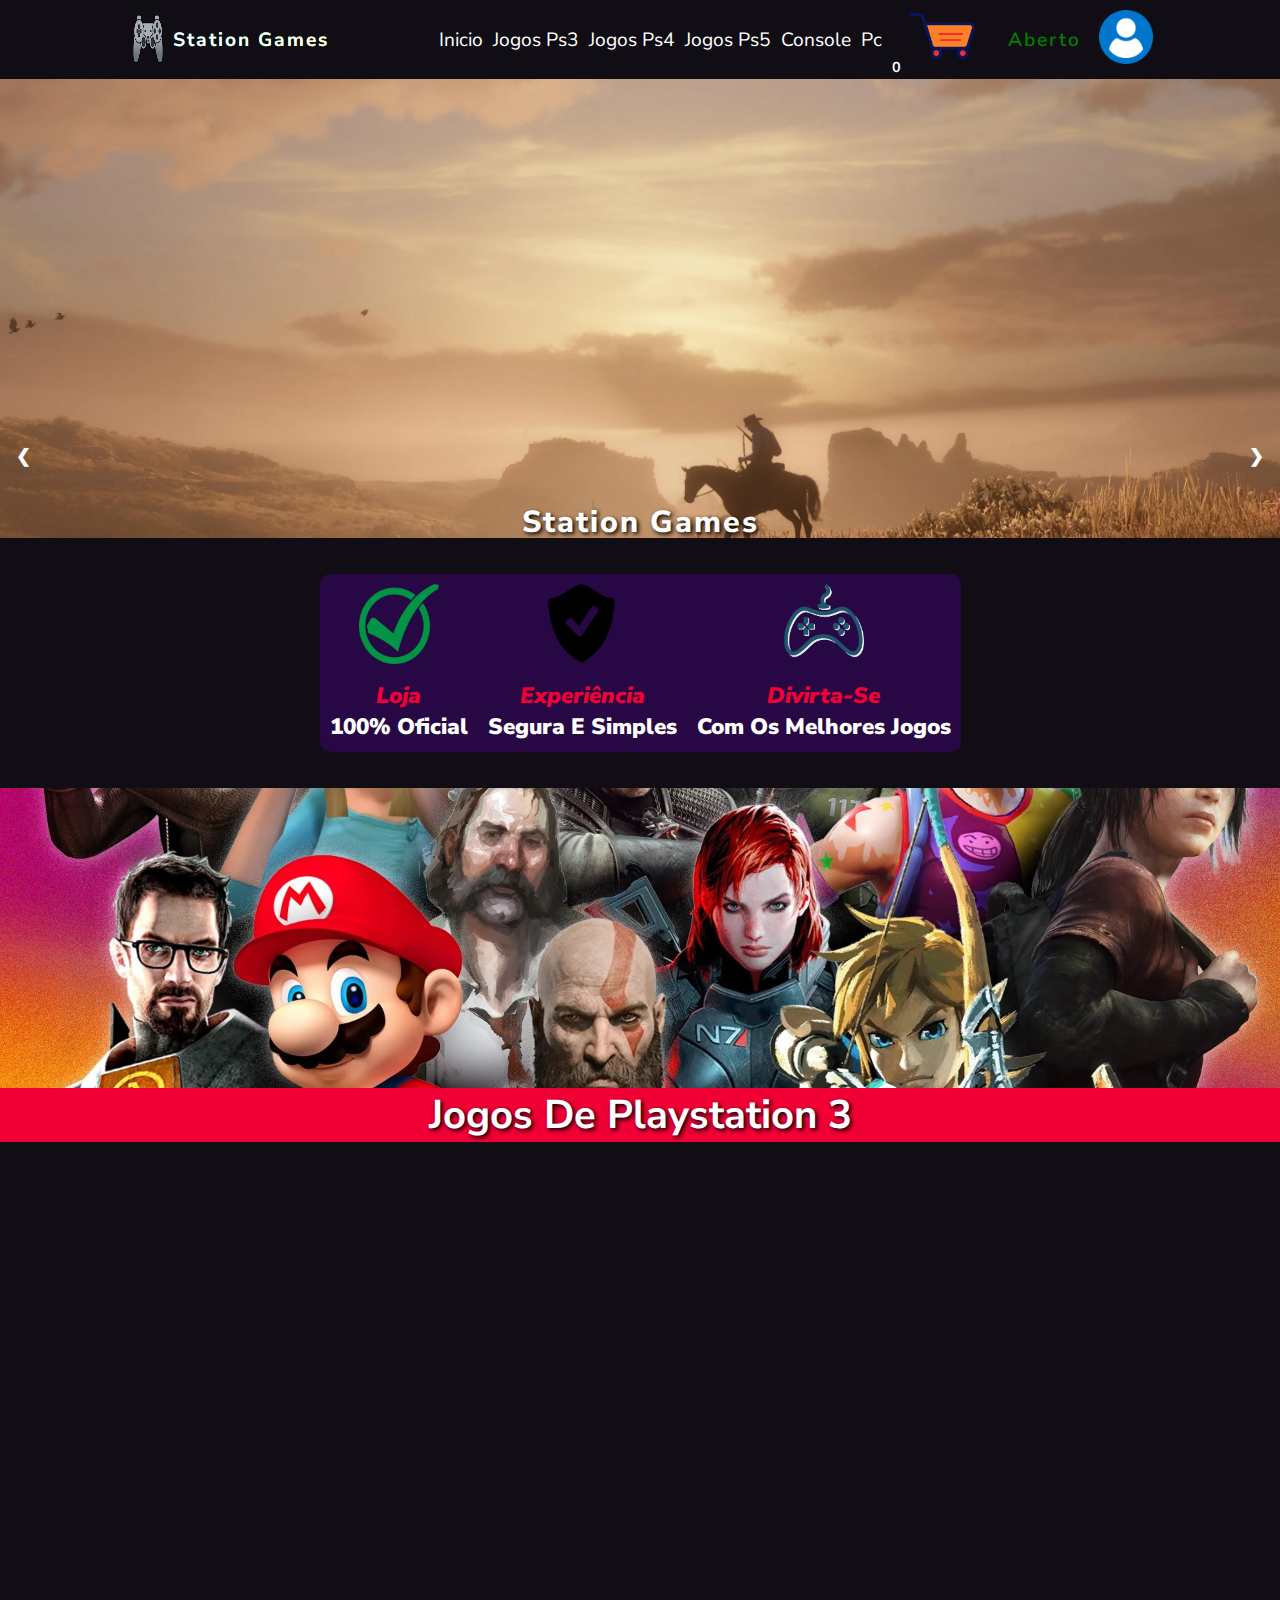
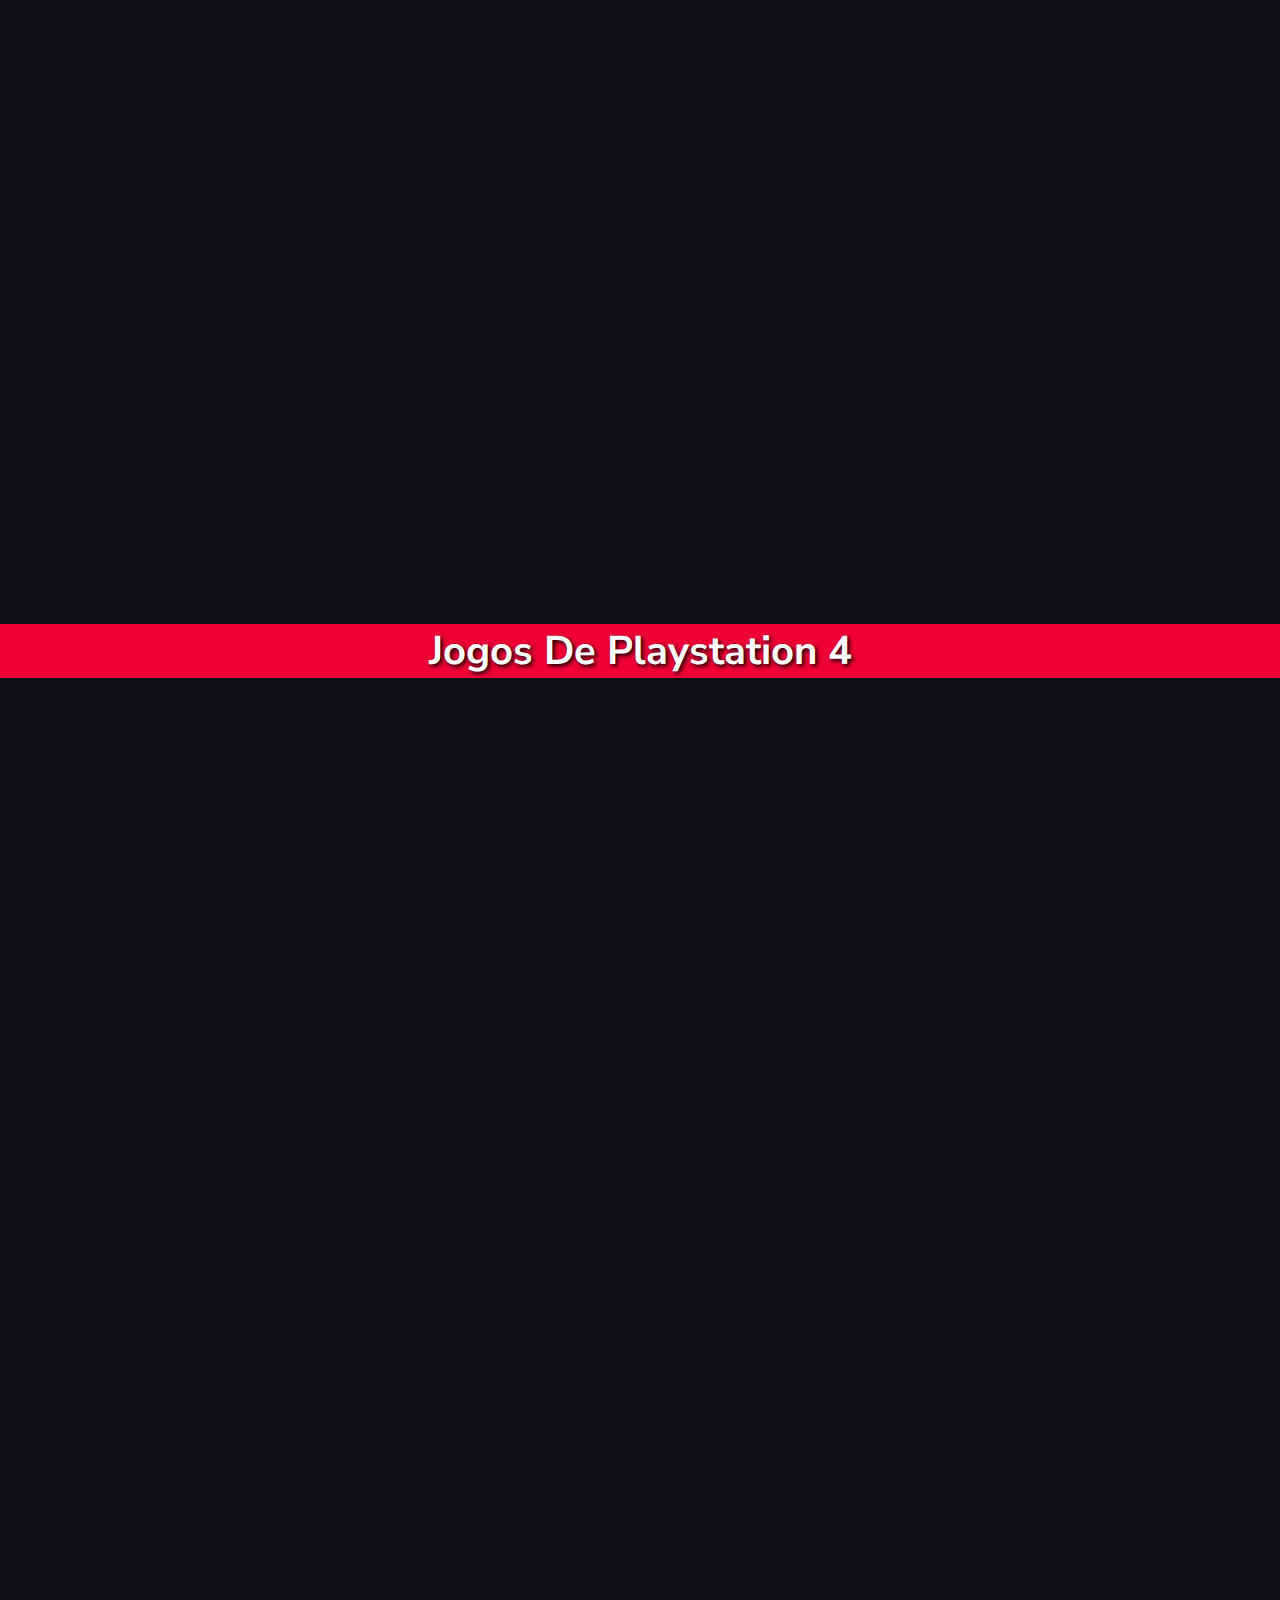
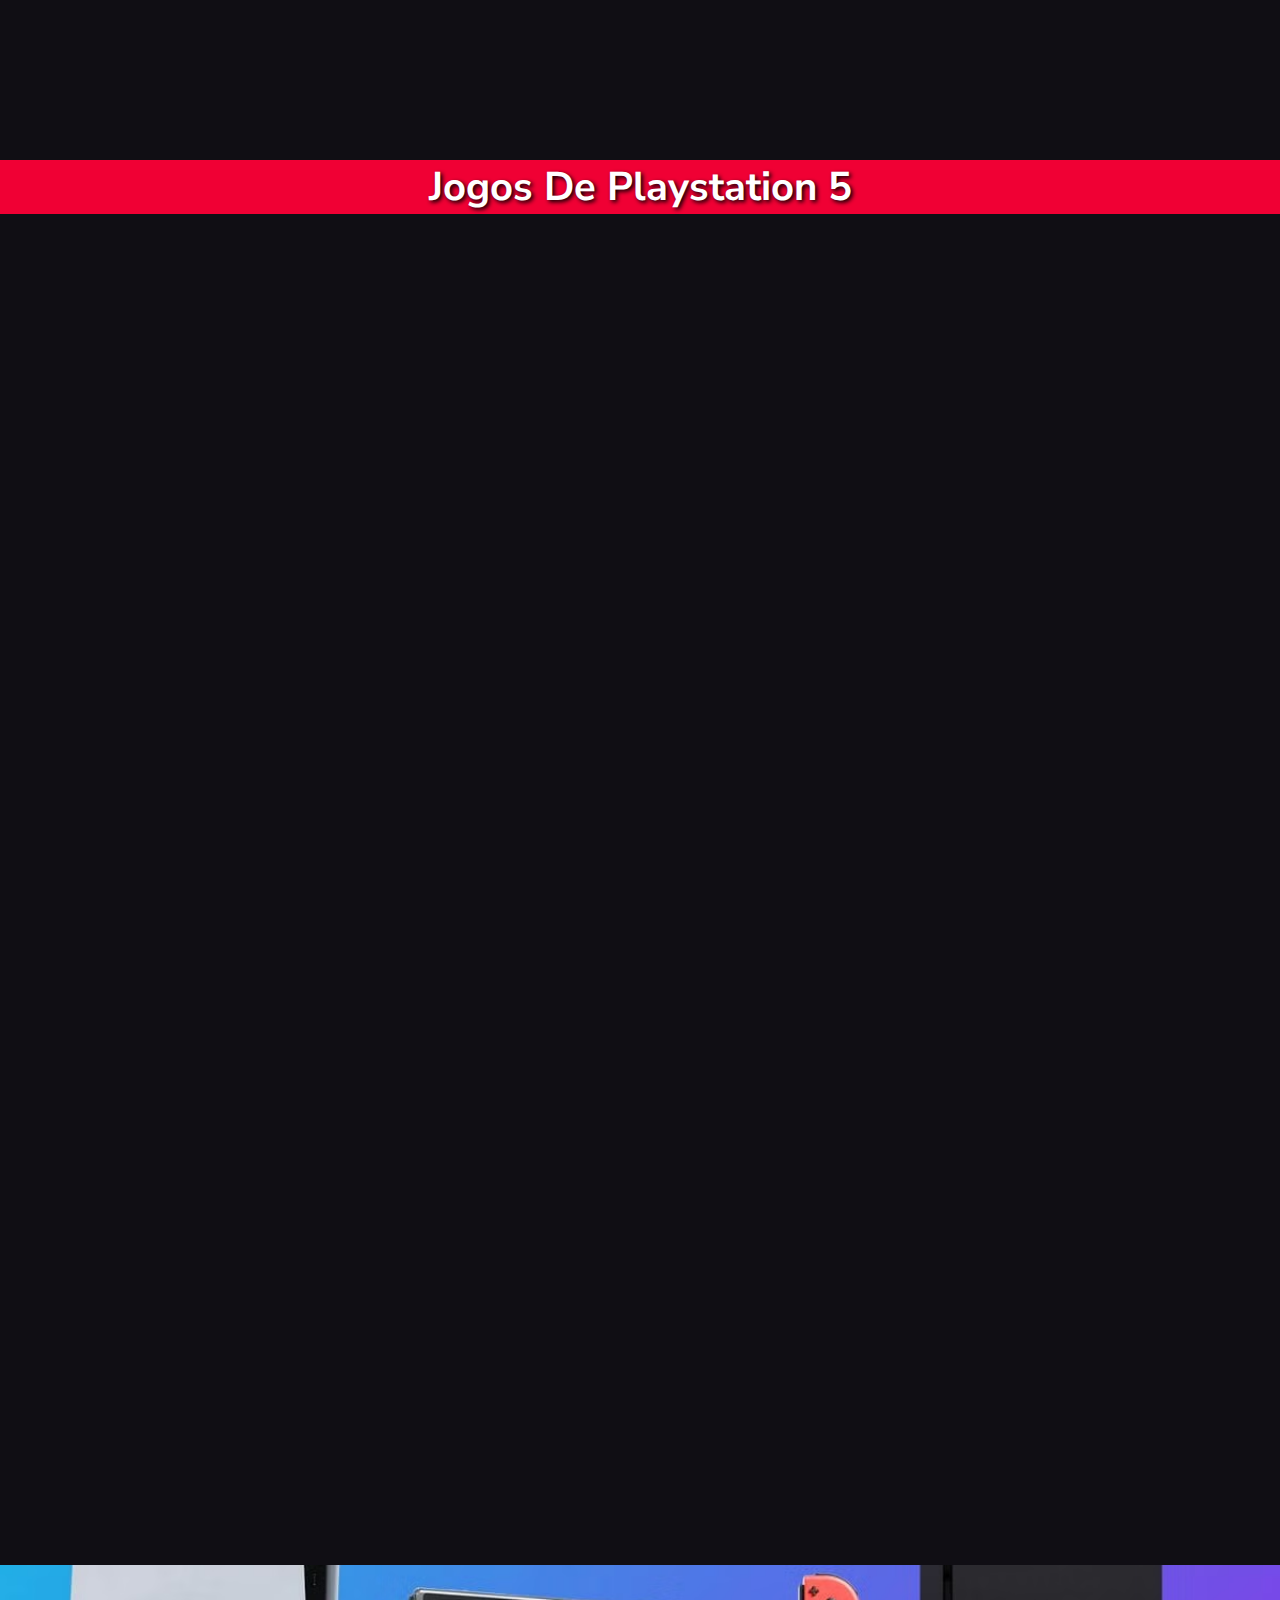
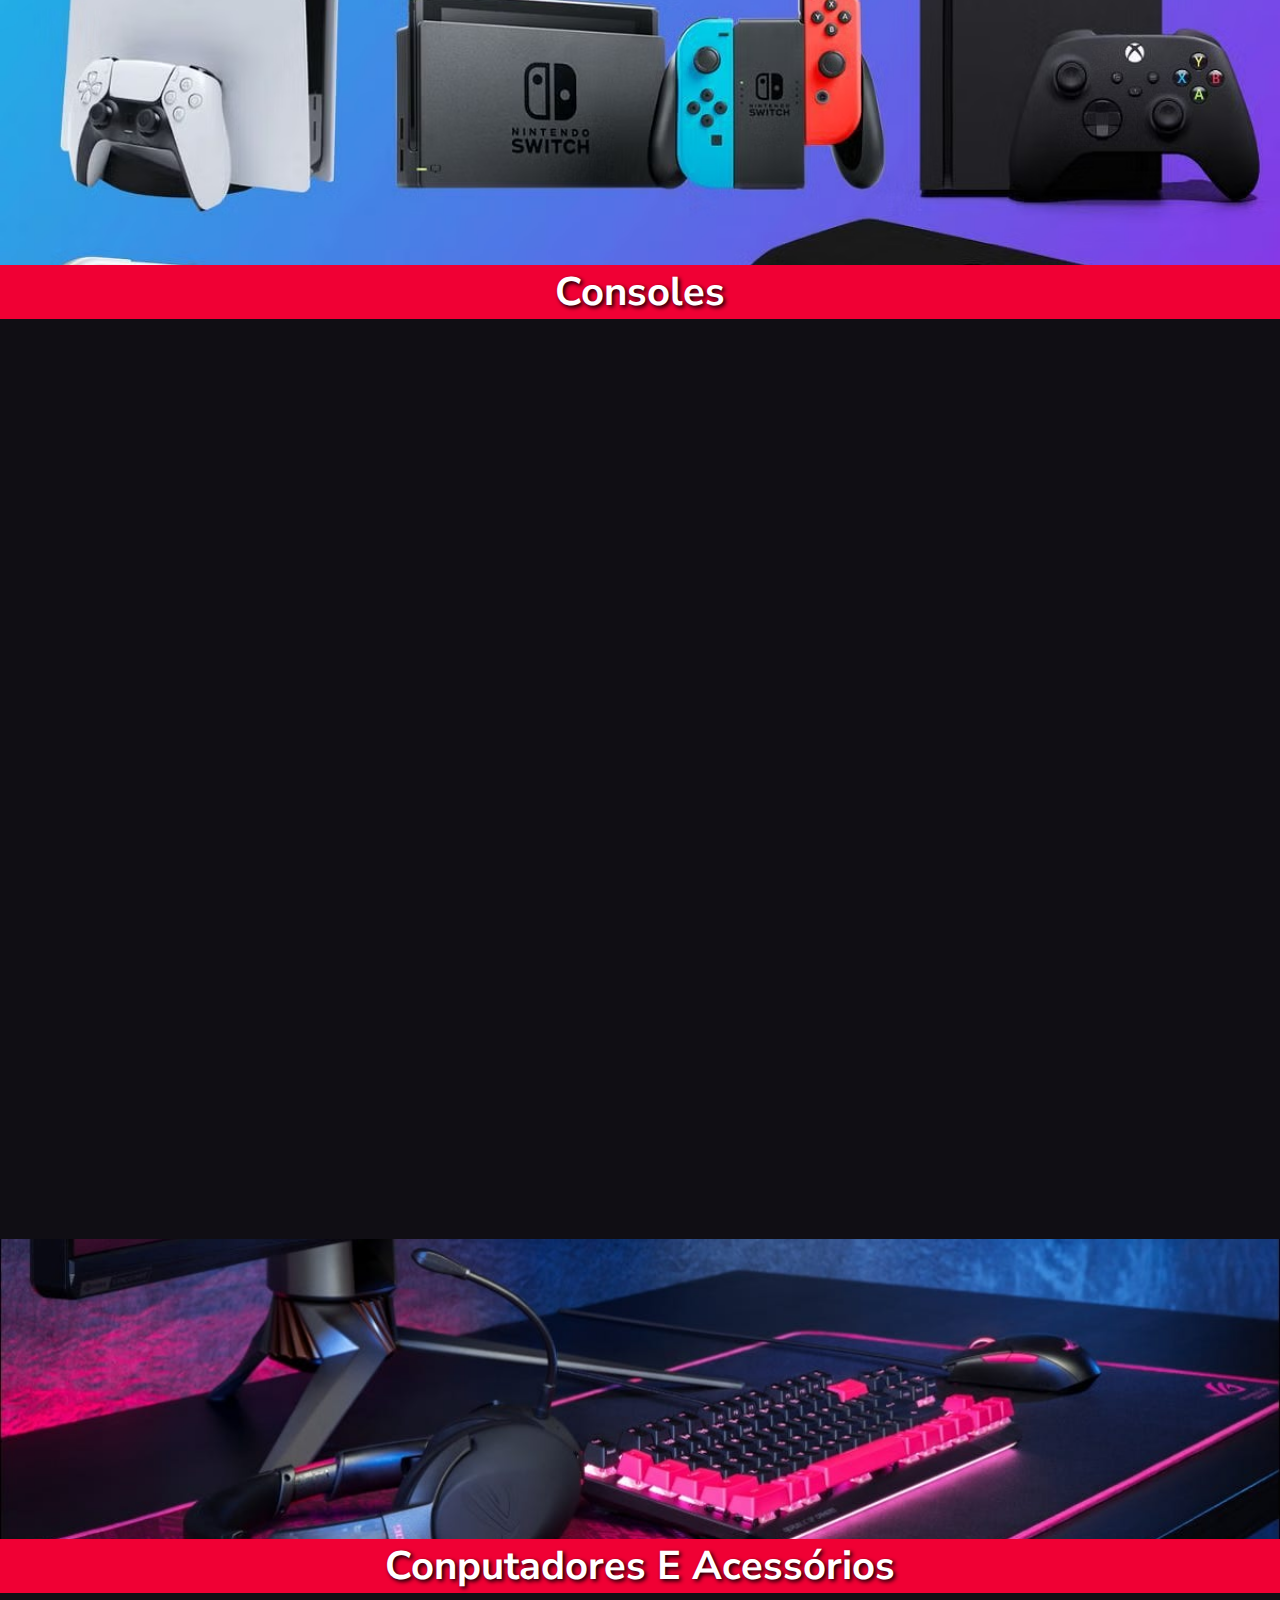
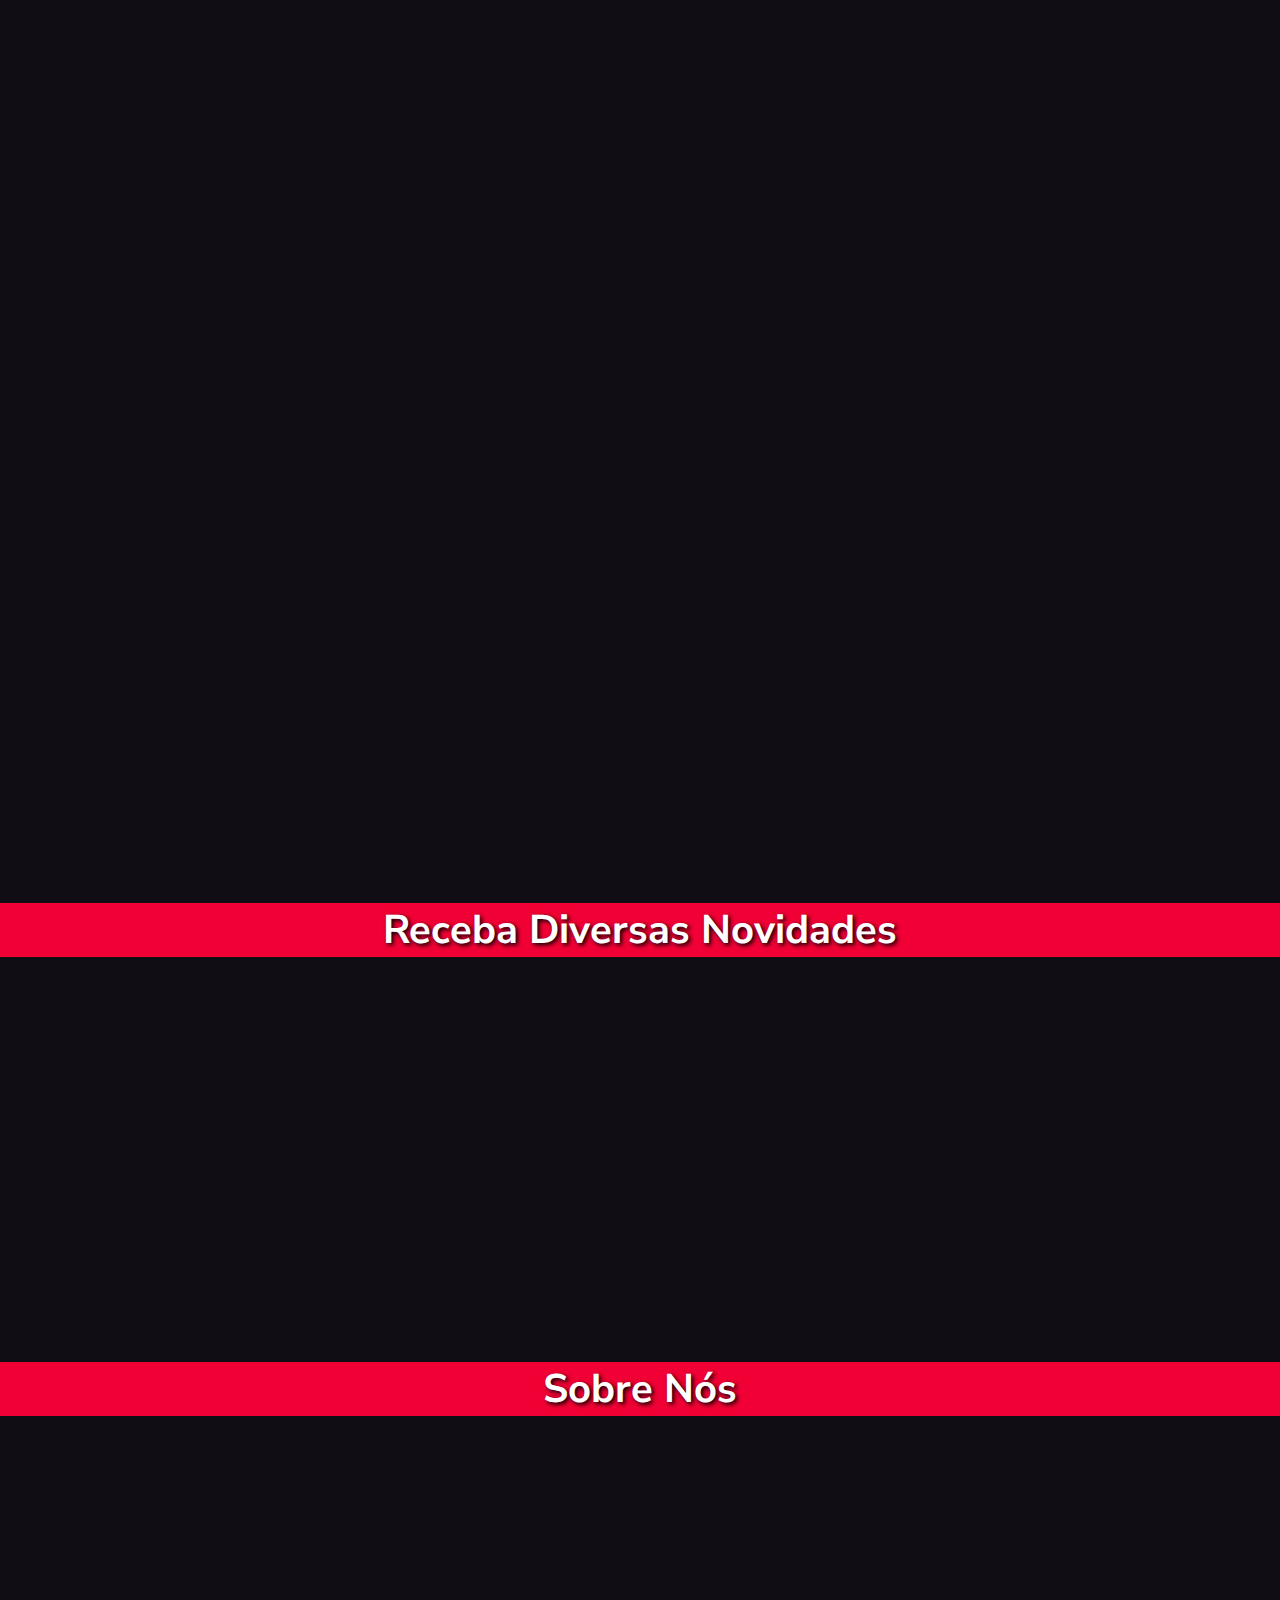
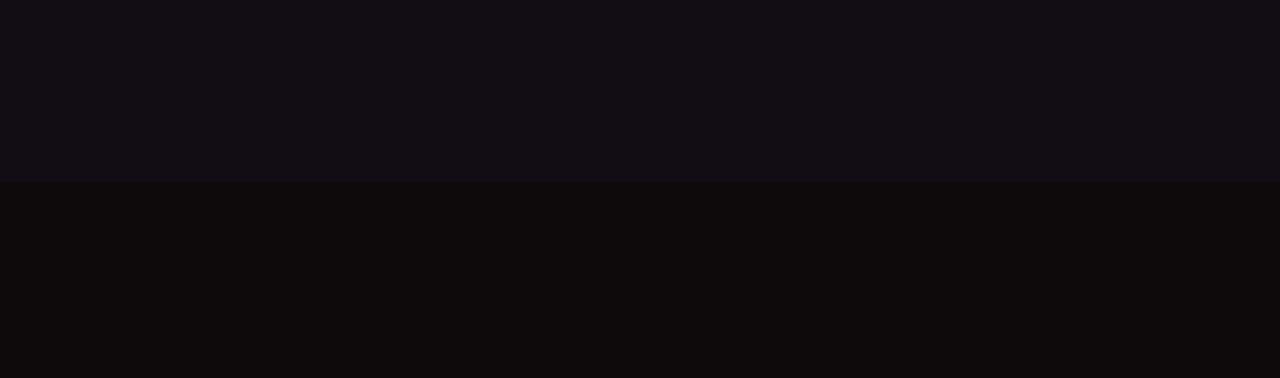
==== commit cf1db241: "Update index.html" ====
--- a/index.html
+++ b/index.html
@@ -32,37 +32,33 @@
                         <li class="Jogos-PS4">jogos ps4</li>
                         <li class="Jogos-PS5">jogos ps5</li>
 
-                <div class="dropdown">
-                    <button class="dropbtn">eletronicos</button>
-                    <div class="dropdown-content">
+              
                         <li class="Console-li">console</li>
-                        <li class="PC-Gamer">acessórios pc</li>
-                        <li class="outro">acessórios console</li>
-                    </div>
-                </div>
+                        <li class="PC-Gamer">Pc</li>
+                
                 <li class="Carrinho">
                     <span class="Quantidade-Pedido-Carrinho">0</span>
                     <img src="img/carrinho.webp" alt="carrinho">
                 </li>
                 <li class="Funcionamento"></li>
 
-
-                <div class="barra-pesquisa">
-
-                    <div class="row">
-
-                        <input type="text" id="searchInput" placeholder="digite o nome do jogo">
-                        <img src="img-eletronicos/pesquisa.webp" class="pesquisar" alt="">
-                    </div>
-
-                </div>
                 <a href="login.html"><img src="img-eletronicos/user-img.png" class="usuario" alt=""></a>
 
 
             </ul>
         </nav>
+        
+        <div class="barra-pesquisa">
+
+            <div class="row">
+
+                <input type="text" id="searchInput" placeholder="digite o nome do jogo">
+                <img src="img-eletronicos/pesquisa.webp" class="pesquisar" alt="">
+            </div>
+        </div>
+
     </header>
-
+    
 
     <div class="Container-galeria">
 
@@ -78,6 +74,7 @@
 
             </div>
         </div>
+
 
 
         <div class="galeria fade">
@@ -135,7 +132,7 @@
 
             </div>
         </div>
-        <button id="Finalizar-Pedido">Finalizar Pedido</button>
+        <a href="pagamento.html"><button id="Finalizar-Pedido">Finalizar Pedido</button></a>
 
     </div>
 
@@ -722,9 +719,9 @@
 
         <div class=" hidden PC">
             <h1>cabo usb tipo C 2 metros</h1>
-            <img src="img-eletronicos/cabo-usb.webp" alt="">
-            <span class="preco">R$ 19,00</span>
-            <button>pedir já</button>
+            <img src="img-eletronicos/cabo-usb.webp" class="Imagem" alt="">
+            <span class="Preco">R$ 19,00</span>
+            <button class="Adicionar-Carrinho">Pedir já</button>
 
         </div>
     </section>
@@ -736,103 +733,111 @@
 
     <section class="Container-PC">
         <div class=" hidden PC">
-            <img src="img-eletronicos/418-4182752_pc-gamer-image-png-transparent-png__1_-removebg-preview.png" alt="">
-            <button>R$3200,00</button>
-
-        </div>
-
-        <div class=" hidden PC">
-            <img src="img-eletronicos/gabinete-gamer-hayom-gb1713-mid-tower-led-rgb-atx-lateral-em-vidro-temperado-4x-cooler-fan-rgb-preto-gb-17-10-13_1666295084_original.jpg"
+            <h1 class="Titulo">gabinete gamer</h1>
+            <img src="img-eletronicos/418-4182752_pc-gamer-image-png-transparent-png_1-removebg-preview.png" class="Imagem" alt="">
+            <span class="Preco">R$ 3000,00</span>
+            <button class="Adicionar-Carrinho">Pedir já</button>
+
+        </div>
+
+        <div class=" hidden PC">
+            <h1 class="Titulo">gabinete gamer</h1>
+            <img src="img-eletronicos/gabinete-gamer-hayom-gb1713-mid-tower-led-rgb-atx-lateral-em-vidro-temperado-4x-cooler-fan-rgb-preto-gb-17-10-13_1666295084_original.jpg" class="Imagem"
                 alt="">
-            <button>R$3200,00</button>
-
-        </div>
-
-        <div class=" hidden PC">
-            <h1>gabinete gamer</h1>
-            <img src="img-eletronicos/PC-Gamer-06.jpg" alt="">
-            <button>R$3200,00</button>
-
-        </div>
-
-        <div class=" hidden PC">
-            <img src="img-eletronicos/Gamer-PC.jpg" alt="">
-            <button>R$3200,00</button>
-
-        </div>
-
-
-        <div class=" hidden PC">
-            <h1>monitor dell 19 polegadas</h1>
-            <img src="img-eletronicos/monitor 19polegadas dell.jpg" alt="">
-            <button>R$3200,00</button>
-
-        </div>
-
-
-        <div class=" hidden PC">
-            <h1>monitor gamer acer 34h</h1>
-            <img src="img-eletronicos/monitor-gamer-acer.jpg" alt="">
-            <button>R$3200,00</button>
-
-        </div>
-
-
-        <div class=" hidden PC">
-            <h1>controle ps5</h1>
-            <img src="img-eletronicos/kit-gamer-haiz-teclado-mouse-fone-headset-51-led-hz26-D_NQ_NP_931181-MLB31079982560_062019-O.jpg"
+                <span class="Preco">R$ 3000,00</span>
+                <button class="Adicionar-Carrinho">Pedir já</button>
+
+        </div>
+
+        <div class=" hidden PC">
+            <h1 class="Titulo">gabinete gamer</h1>
+            <img src="img-eletronicos/PC-Gamer-06.jpg" class="Imagem" alt="">
+            <span class="Preco">R$ 3000,00</span>
+            <button class="Adicionar-Carrinho">Pedir já</button>
+
+        </div>
+
+        <div class=" hidden PC">
+            <h1 class="Titulo">gabinete gamer</h1>
+            <img src="img-eletronicos/Gamer-PC.jpg" class="Imagem" alt="">
+            <span class="Preco">R$ 3000,00</span>
+            <button class="Adicionar-Carrinho">Pedir já</button>
+
+        </div>
+
+
+        <div class=" hidden PC">
+            <h1 class="Titulo">monitor dell 19 polegadas</h1>
+            <img src="img-eletronicos/monitor 19polegadas dell.jpg" class="Imagem" alt="">
+            <span class="Preco">R$ 3000,00</span>
+            <button class="Adicionar-Carrinho">Pedir já</button>
+
+        </div>
+
+
+        <div class=" hidden PC">
+            <h1 class="Titulo">monitor gamer acer 34h</h1>
+            <img src="img-eletronicos/monitor-gamer-acer.jpg" class="Imagem" alt="">
+            <span class="Preco">R$ 3000,00</span>
+            <button class="Adicionar-Carrinho">Pedir já</button>
+
+        </div>
+
+
+        <div class=" hidden PC">
+            <h1 class="Titulo">controle ps5</h1>
+            <img src="img-eletronicos/kit-gamer-haiz-teclado-mouse-fone-headset-51-led-hz26-D_NQ_NP_931181-MLB31079982560_062019-O.jpg" class="Imagem"
                 alt="">
-            <button>R$3200,00</button>
-
-        </div>
-
-
-        <div class=" hidden PC">
-            <h1>monitor gamer asus 27</h1>
-            <img src="img-eletronicos/monitor-gamer-asus.jpg" alt="">
-            <button>R$3200,00</button>
-
-        </div>
-
-        <div class=" hidden PC">
-            <h1>cadeira gamer</h1>
-            <img src="img-eletronicos/cadeira-gamer.webp" alt="">
+                <span class="Preco">R$ 3000,00</span>
+                <button class="Adicionar-Carrinho">Pedir já</button>
+
+        </div>
+
+
+        <div class=" hidden PC">
+            <h1 class="Titulo">monitor gamer asus 27</h1>
+            <img src="img-eletronicos/monitor-gamer-asus.jpg" class="Imagem" alt="">
+            <span class="Preco">R$ 3000,00</span>
+            <button class="Adicionar-Carrinho">Pedir já</button>
+
+        </div>
+
+        <div class=" hidden PC">
+            <h1 class="Titulo">cadeira gamer</h1>
+            <img src="img-eletronicos/cadeira-gamer.webp" class="Imagem" alt="">
             <div class="promocao">
-                <span class="preco"> <del>R$ 320,00</del></span>
+                <span class="Preco"> <del>R$ 320,00</del></span>
                 <span class="preco-promocao">R$ 310,00</span>
 
             </div>
-            <button>pedir já</button>
-
-        </div>
-
-        <div class=" hidden PC">
-            <h1>monitor gamer acer 34p</h1>
-            <img src="img-eletronicos/monitor-gamer-acer.jpg" alt="">
+            <button class="Adicionar-Carrinho">Pedir já</button>
+
+        </div>
+
+        <div class=" hidden PC">
+            <h1 class="Titulo">monitor gamer acer 34p</h1>
+            <img src="img-eletronicos/monitor-gamer-acer.jpg" class="Imagem" alt="">
             <div class="promocao">
-                <span class="preco"> <del>R$ 600,00</del></span>
+                <span class="Preco"> <del>R$ 600,00</del></span>
                 <span class="preco-promocao">R$ 590,00</span>
 
             </div>
-            <button>pedir já</button>
-
-        </div>
-
-        <div class=" hidden PC">
-            <h1>teclado + mousse + fone </h1>
-            <img src="img-eletronicos/kit-gamer-haiz-teclado-mouse-fone-headset-51-led-hz26-D_NQ_NP_931181-MLB31079982560_062019-O.jpg"
+            <button class="Adicionar-Carrinho">Pedir já</button>
+
+        </div>
+
+        <div class=" hidden PC">
+            <h1 class="Titulo">teclado + mousse + fone </h1>
+            <img src="img-eletronicos/kit-gamer-haiz-teclado-mouse-fone-headset-51-led-hz26-D_NQ_NP_931181-MLB31079982560_062019-O.jpg" class="Imagem"
                 alt="">
             <div class="promocao">
-                <span class="preco"> <del>R$ 109,00</del></span>
+                <span class="Preco"> <del>R$ 109,00</del></span>
                 <span class="preco-promocao">R$ 99,00</span>
 
             </div>
-            <button>pedir já</button>
-
-        </div>
-
-
-
+            <button class="Adicionar-Carrinho">Pedir já</button>
+
+        </div>
 
     </section>
     <h5>receba diversas novidades</h5>
@@ -898,13 +903,10 @@
         </i>
         <p class="hidden">&copy; 2024 station games</p>
 
-
     </footer>
 
-
-
     <script src="script.js"></script>
 
 </body>
 
-</html>+</html>
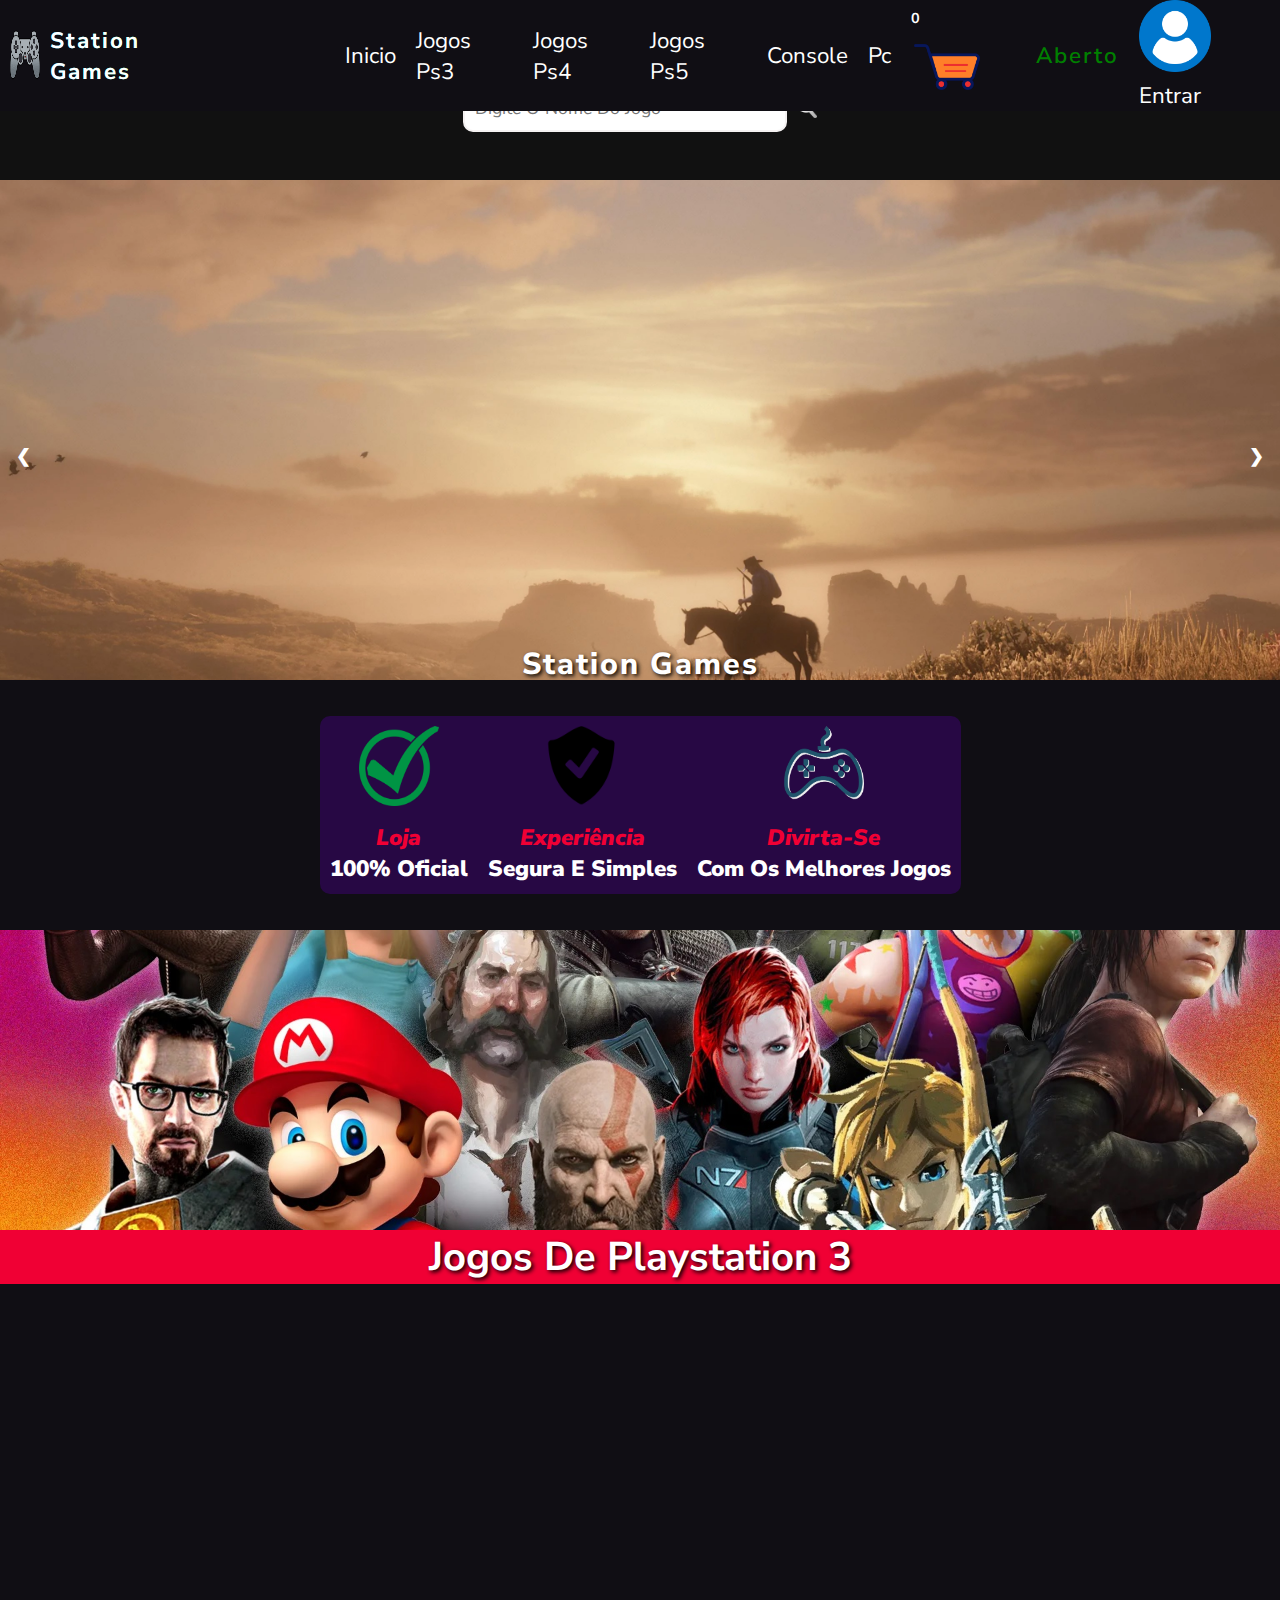
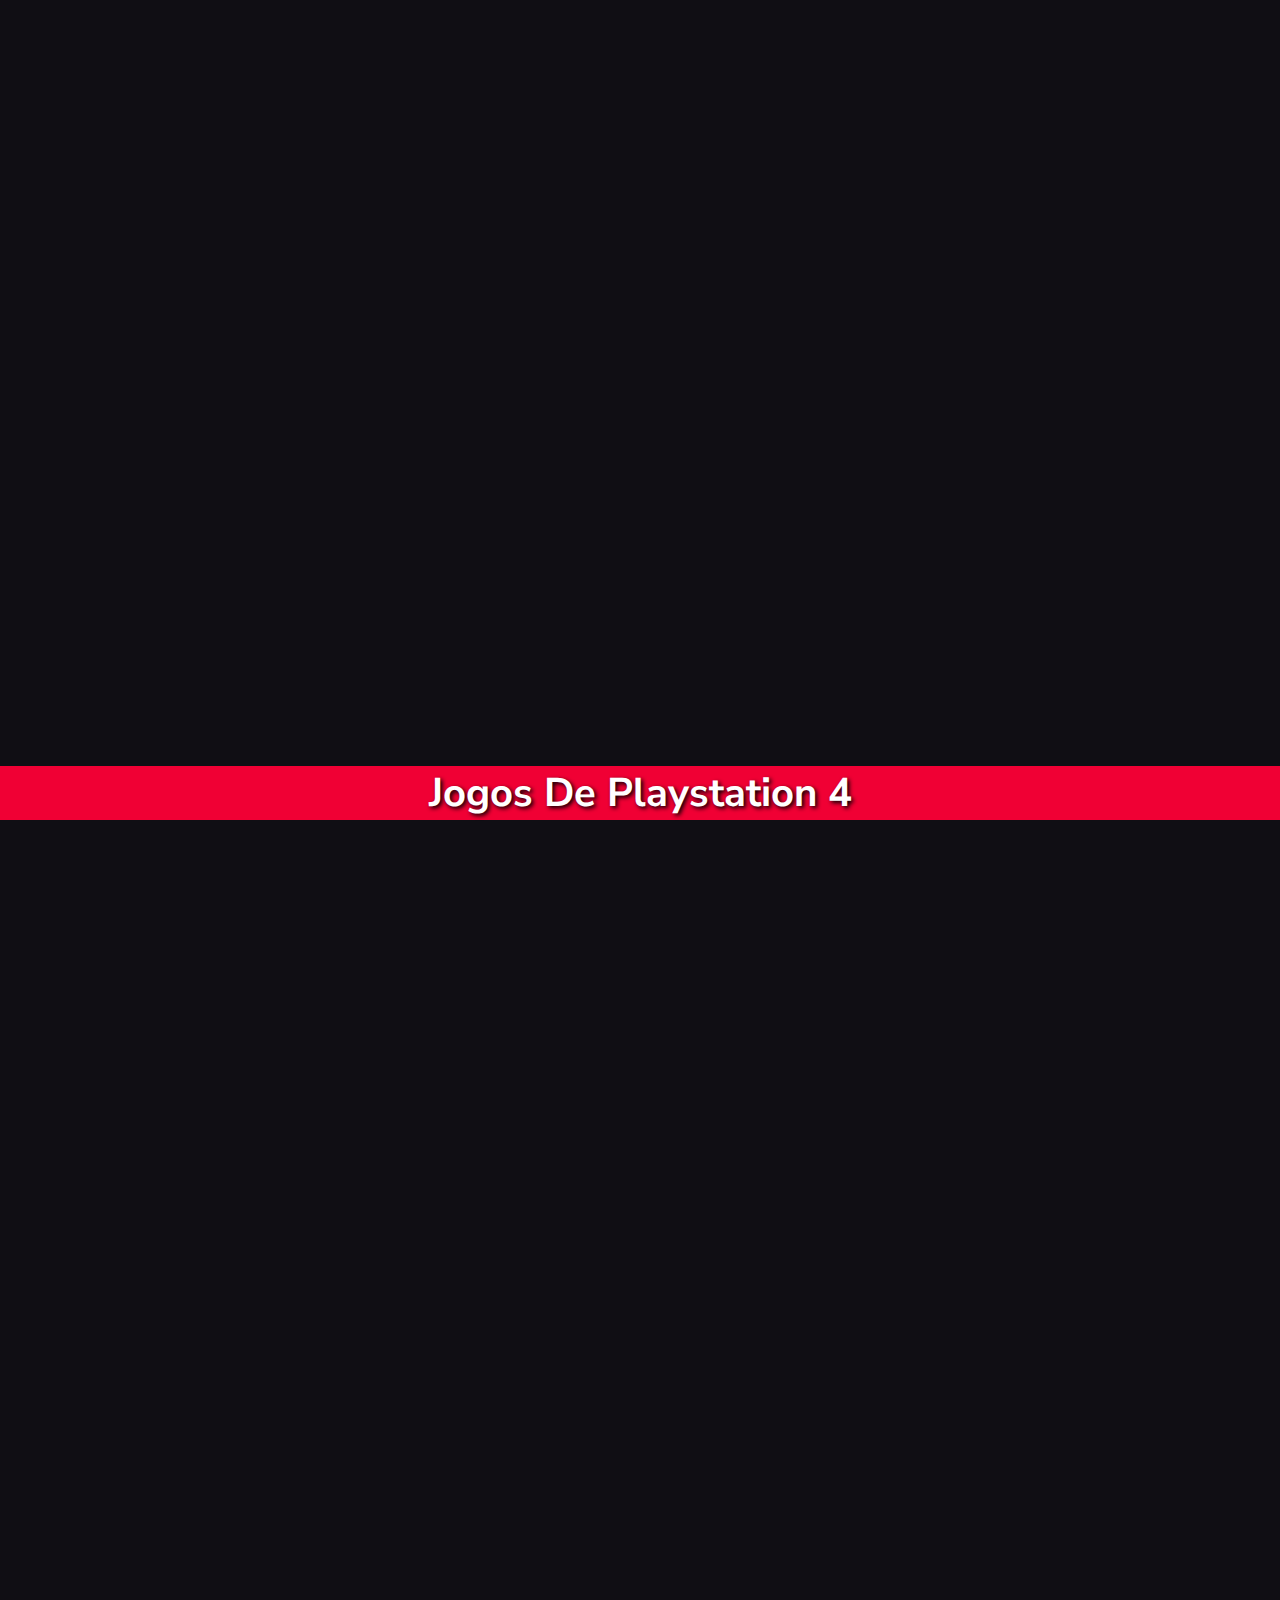
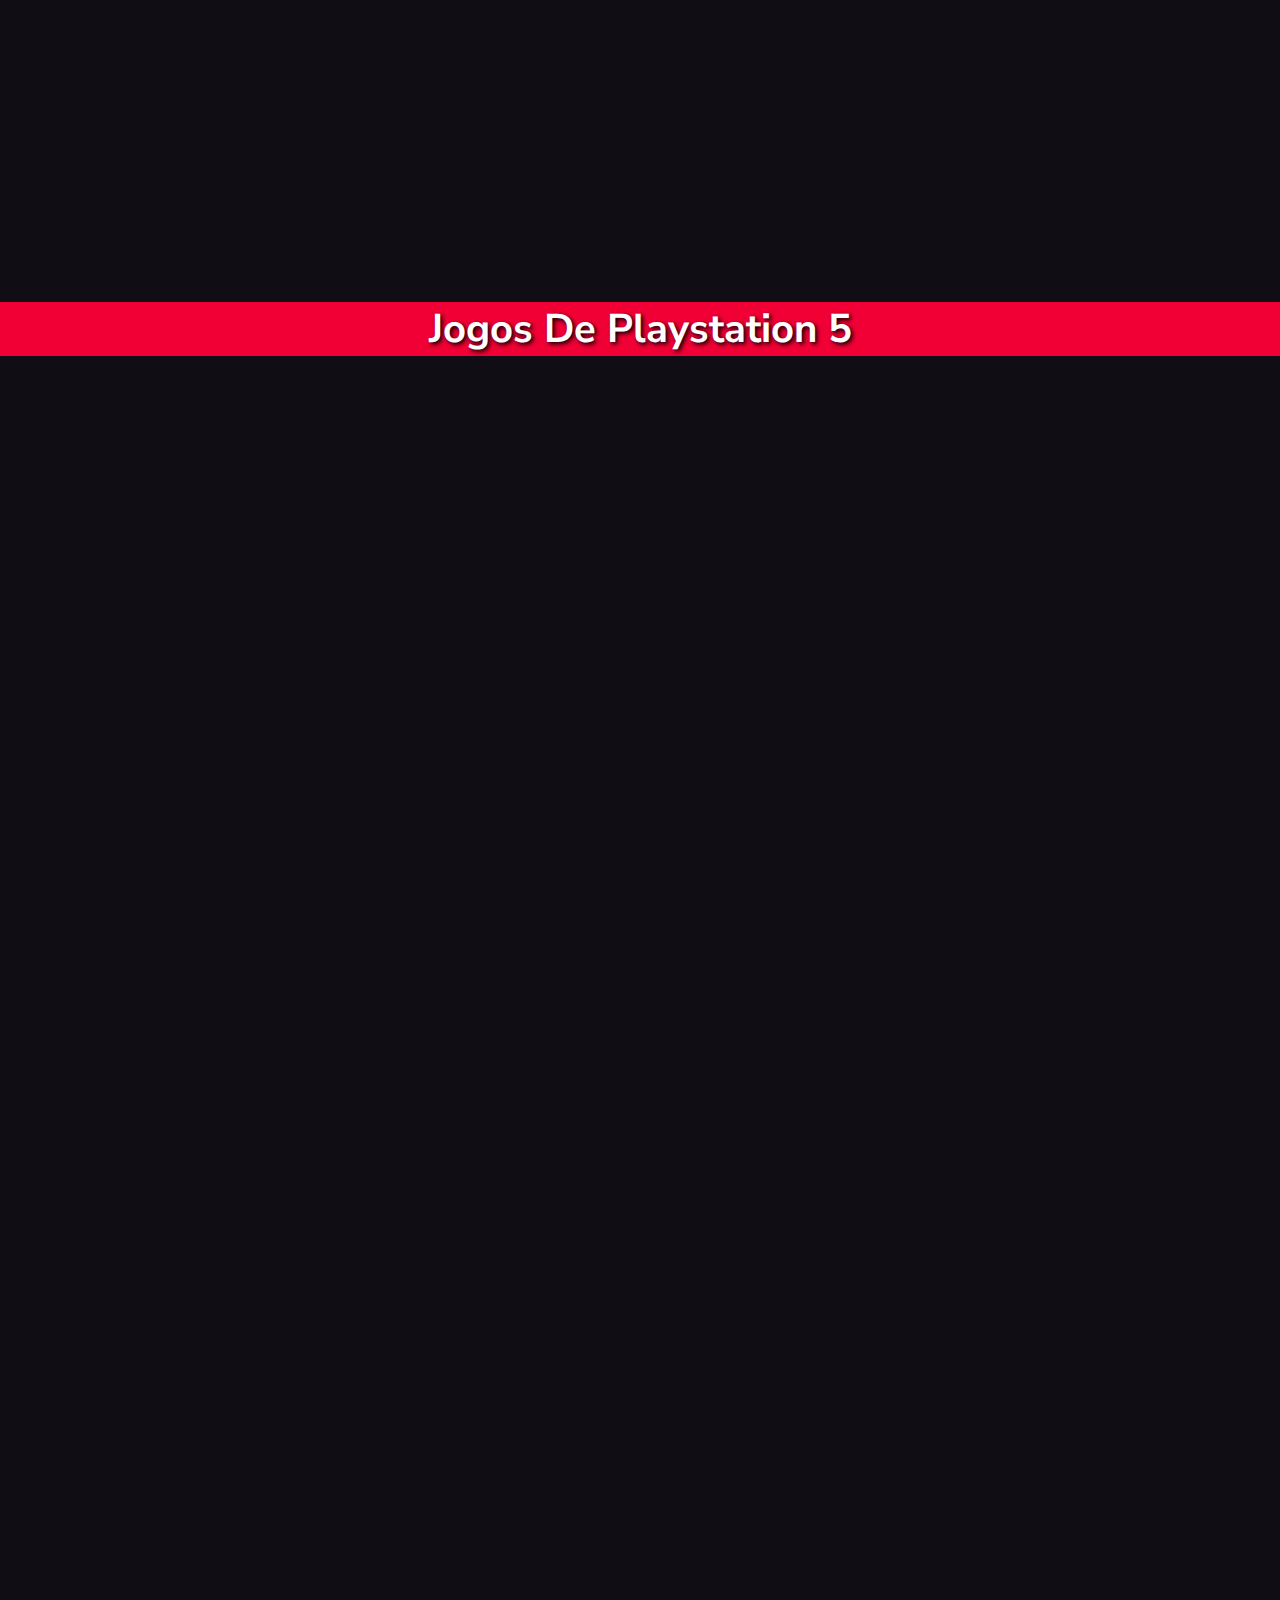
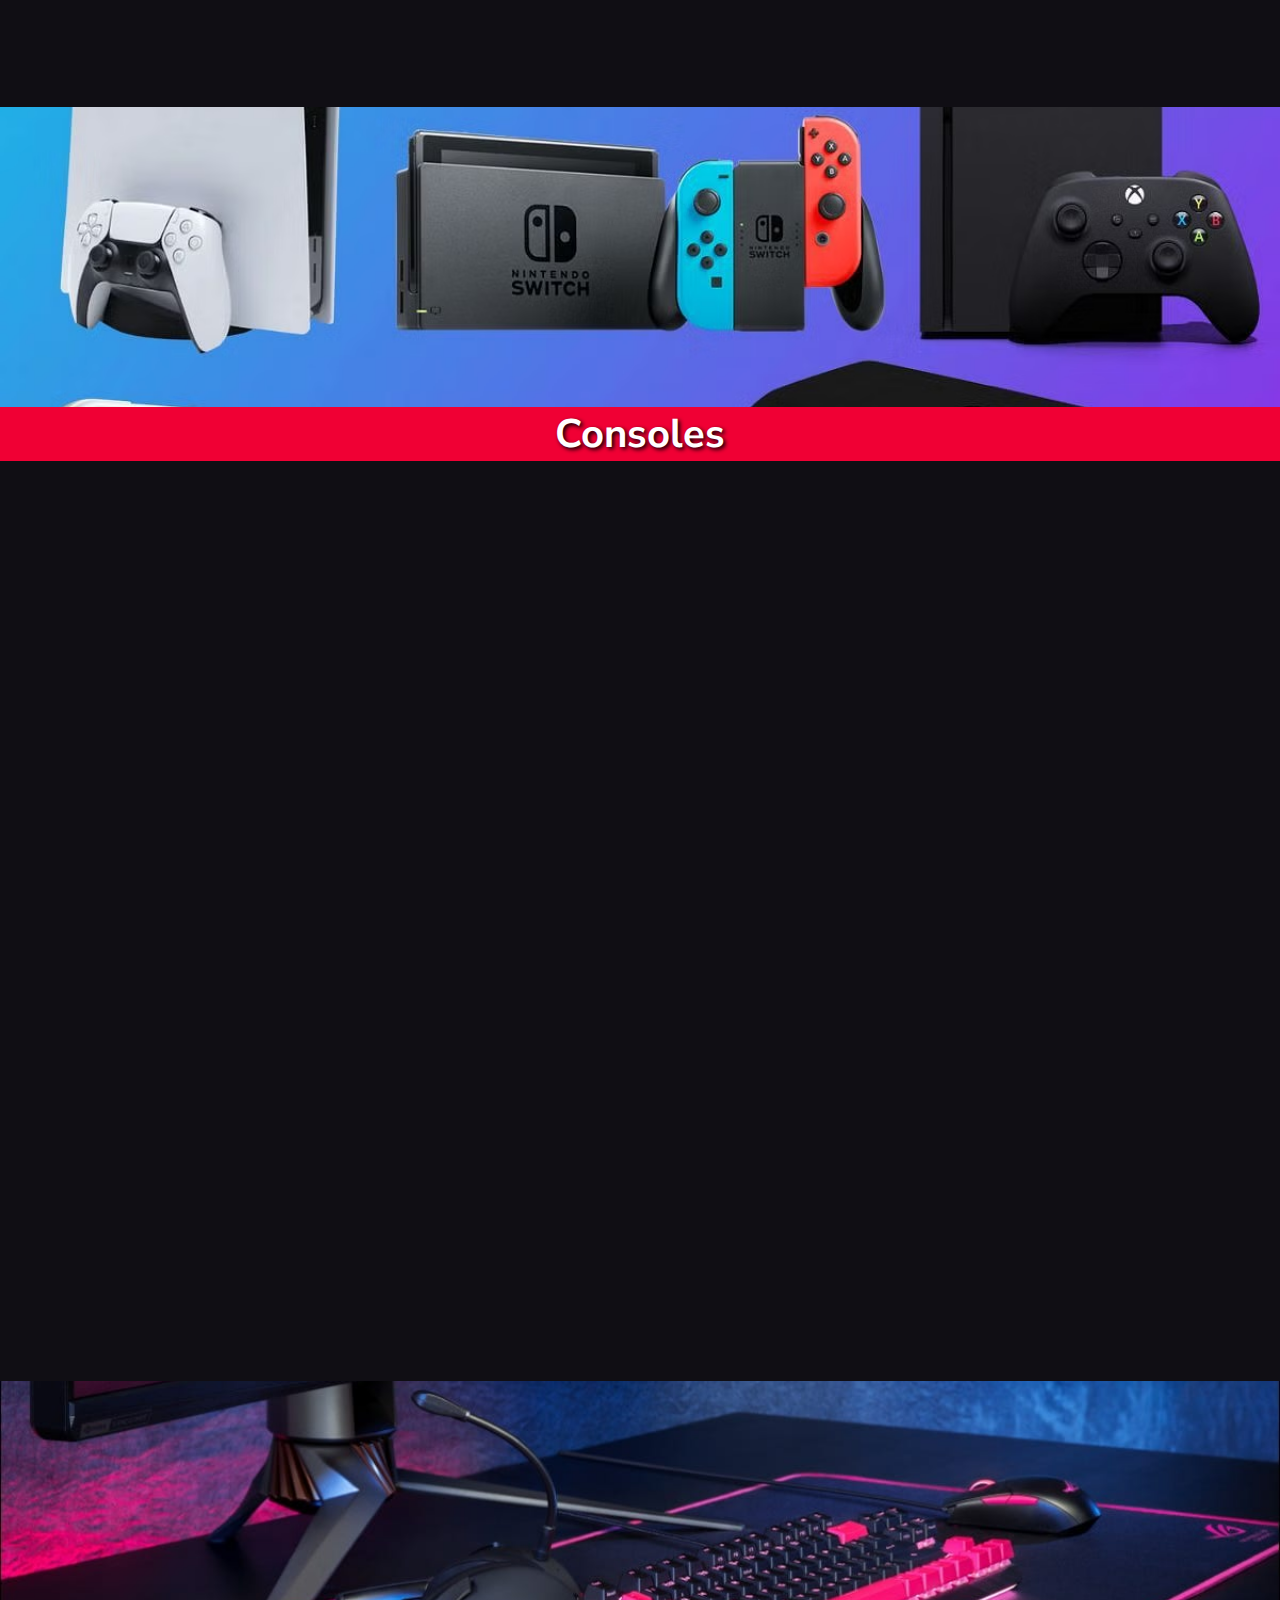
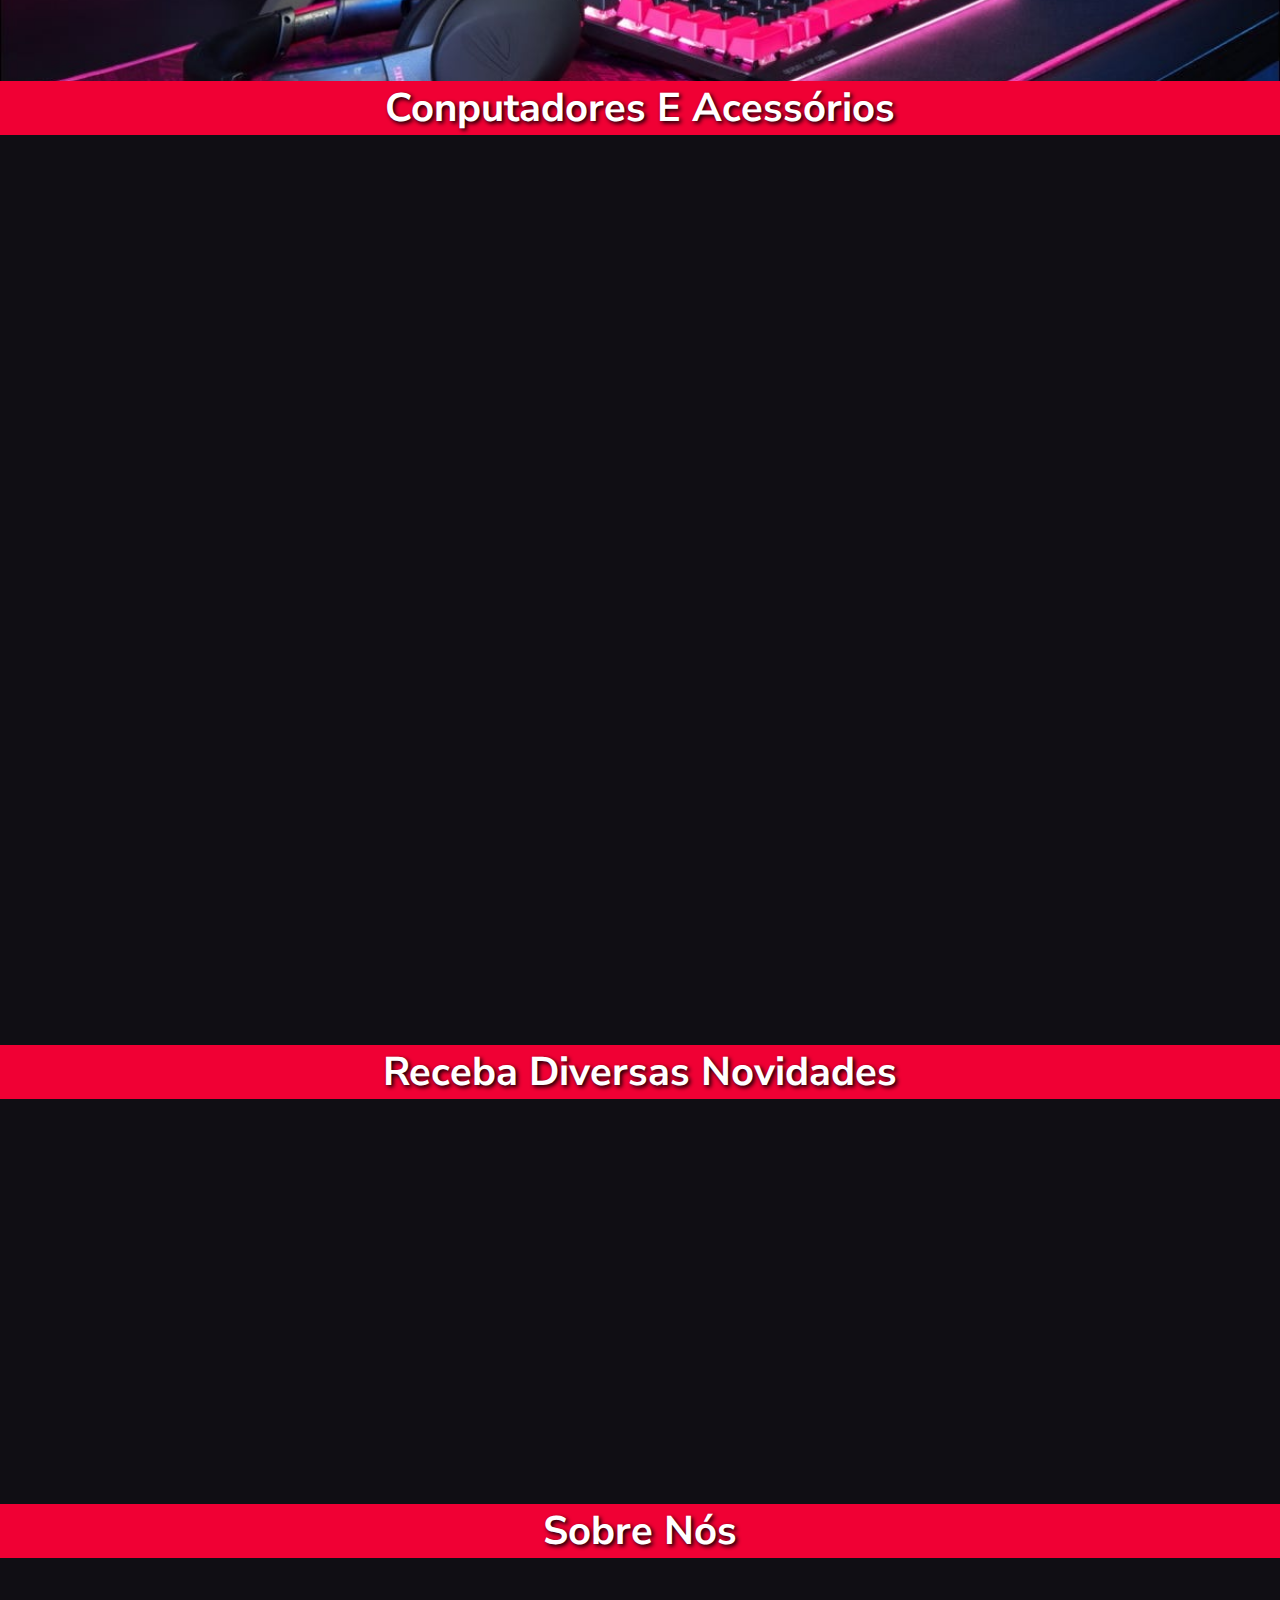
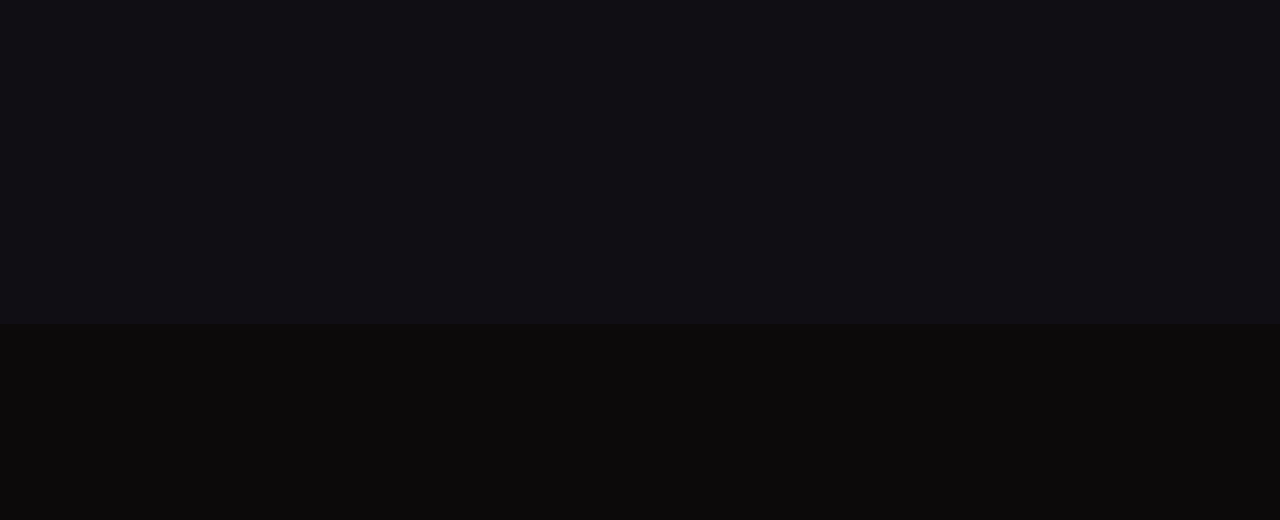
==== commit 6cdc0246: "Update index.html" ====
--- a/index.html
+++ b/index.html
@@ -42,7 +42,7 @@
                 </li>
                 <li class="Funcionamento"></li>
 
-                <a href="login.html"><img src="img-eletronicos/user-img.png" class="usuario" alt=""></a>
+                <li class="usuario"><a href="login.html"><img src="img-eletronicos/user-img.png" alt=""></a>entrar</li>
 
 
             </ul>
@@ -132,6 +132,7 @@
 
             </div>
         </div>
+
         <a href="pagamento.html"><button id="Finalizar-Pedido">Finalizar Pedido</button></a>
 
     </div>
--- a/style.css
+++ b/style.css
@@ -108,14 +108,26 @@
 }
 
 /* barra de pesquisa*/
+
+
+.barra-pesquisa {
+    display: flex;
+    justify-content: center;
+    align-items: center;
+    background-color: rgb(17, 17, 17);
+    width: 100%;
+    height: 20vh;
+   }
+
 .row {
     display: flex;
     justify-content: center;
     align-items: center;
+    margin-top: 36px;
 }
 
 .row img {
-    height: 10px;
+    height: 20px;
     width: 20px;
     margin-left: 10px;
 }
@@ -128,9 +140,10 @@
     background-color: rgb(255, 255, 255);
     padding: 10px;
     border-radius: 10px;
-    width: 200px;
-    margin-left: 10px;
+    width: 300px;
     color: #270844;
+    font-size: 1.1rem;
+    border: 2px solid rgb(245, 242, 242);
 }
 
 
@@ -356,16 +369,17 @@
 
 
 /* Estilização do contêiner da navegação */
+
 .Container-Nav {
     display: flex;
     justify-content: center;
     align-items: center;
     top: 0;
-    position: fixed;
     width: 100%;
     z-index: 1;
     left: 0;
     background-color: #100e14;
+    position: fixed;
 
 }
 
@@ -378,9 +392,9 @@
 
 .Nav-Bar li{
     color: rgb(255, 255, 255);
-    padding: 0 5px;
+    padding: 0 10px;
     text-decoration: none;
-    font-size: 1.2rem;
+    font-size: 1.4rem;
     z-index: 1;
 }
 
@@ -408,7 +422,6 @@
 .Nav-Bar span {
     color: white;
 }
-
 
 /* as li fica aparecendo indevidamente nos dispositivos moveis*/
 .dropdown {
@@ -477,11 +490,6 @@
     font-weight: 600;
     margin-left: 20px;
     letter-spacing: 2px;
-}
-
-.barra-pesquisa {
-    display: flex;
-    justify-content: space-around;
 }
 
 .especificacoes {
@@ -1313,4 +1321,4 @@
 
 .Jogos :nth-child(19) {
     transition-delay: 400ms;
-}+}
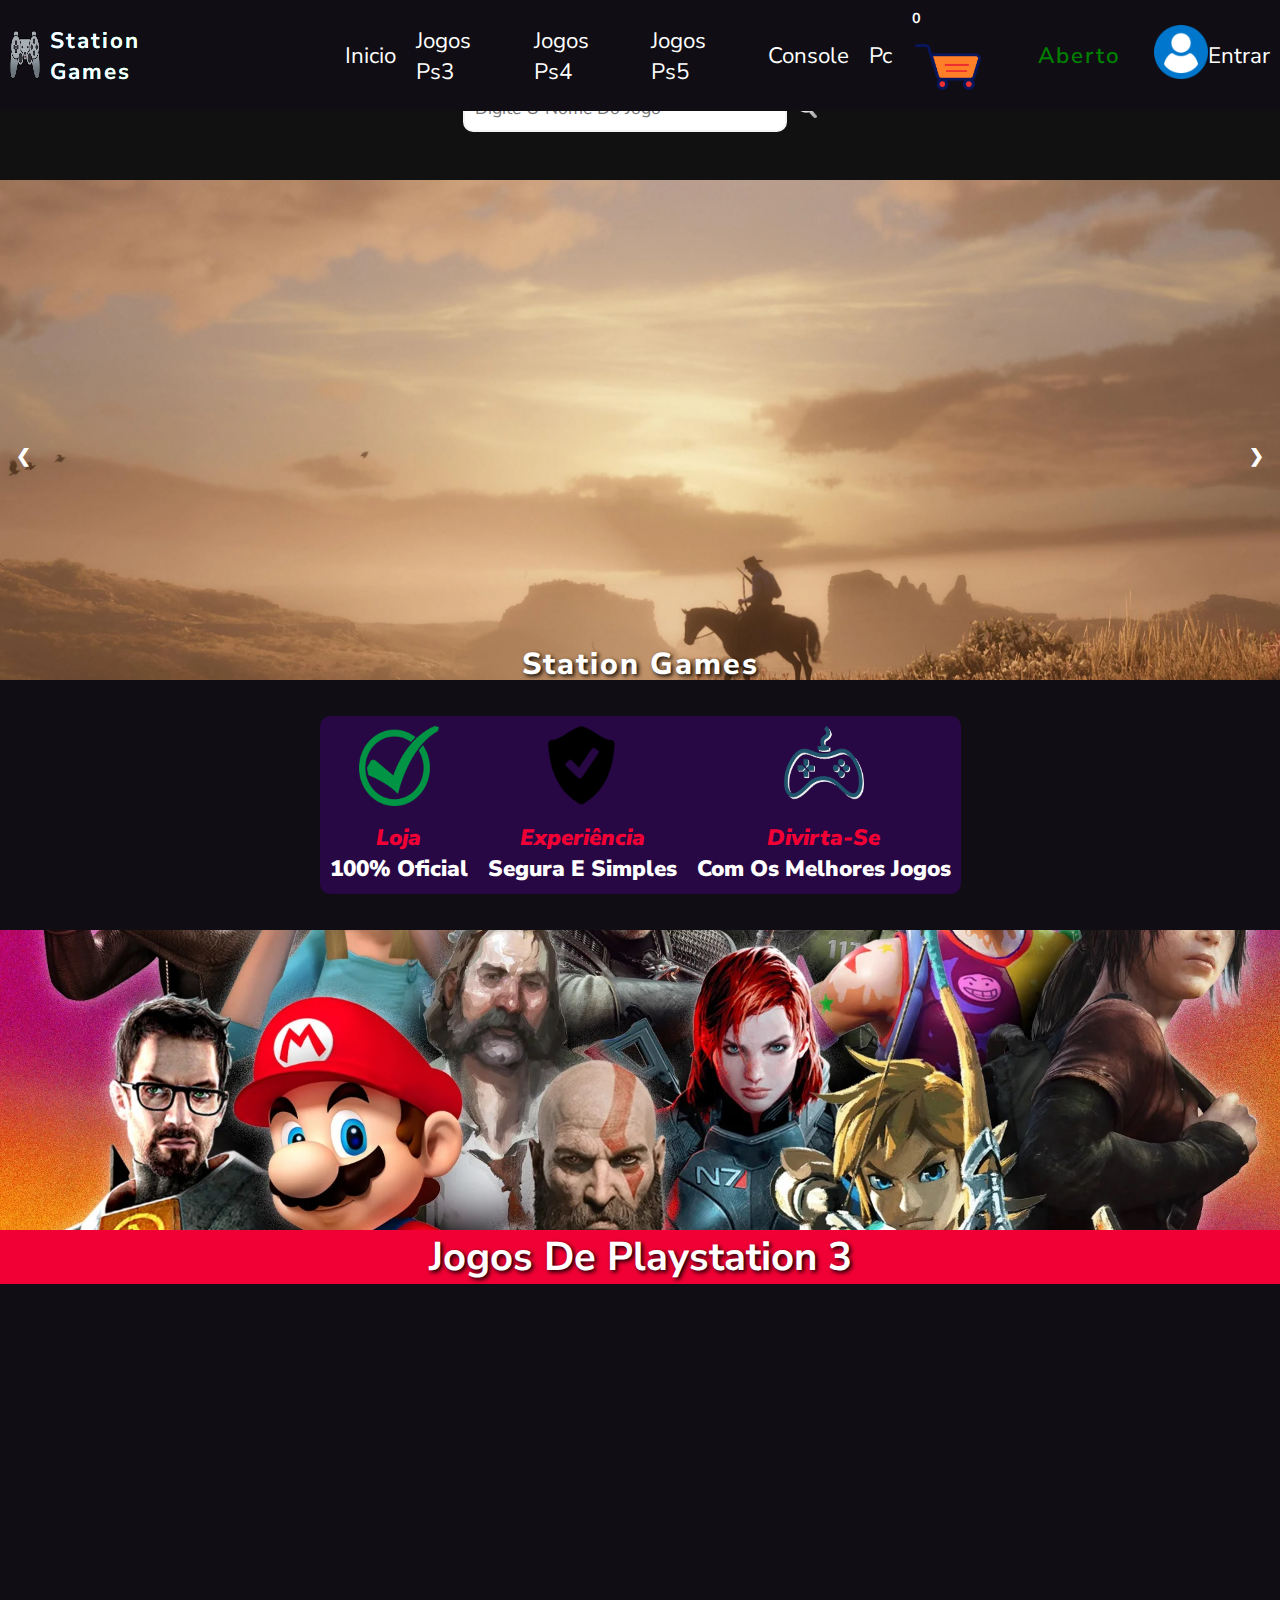
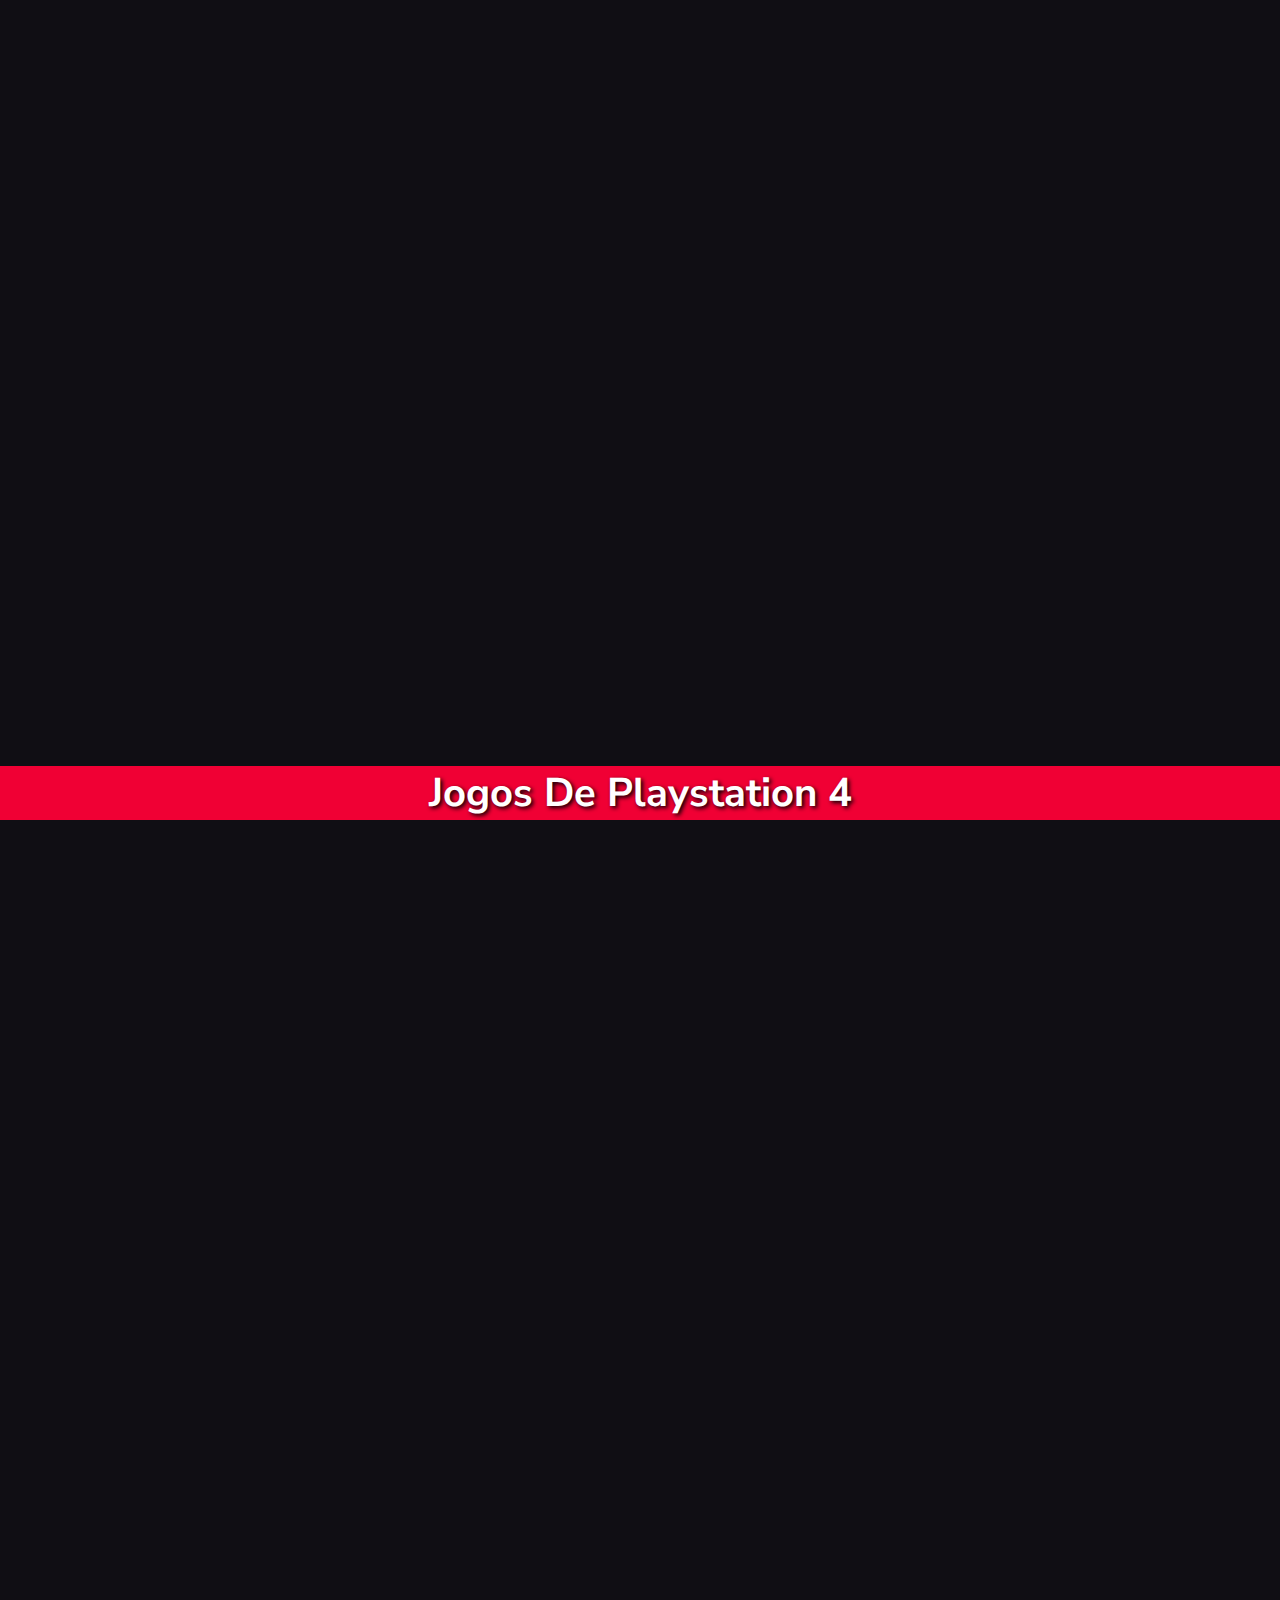
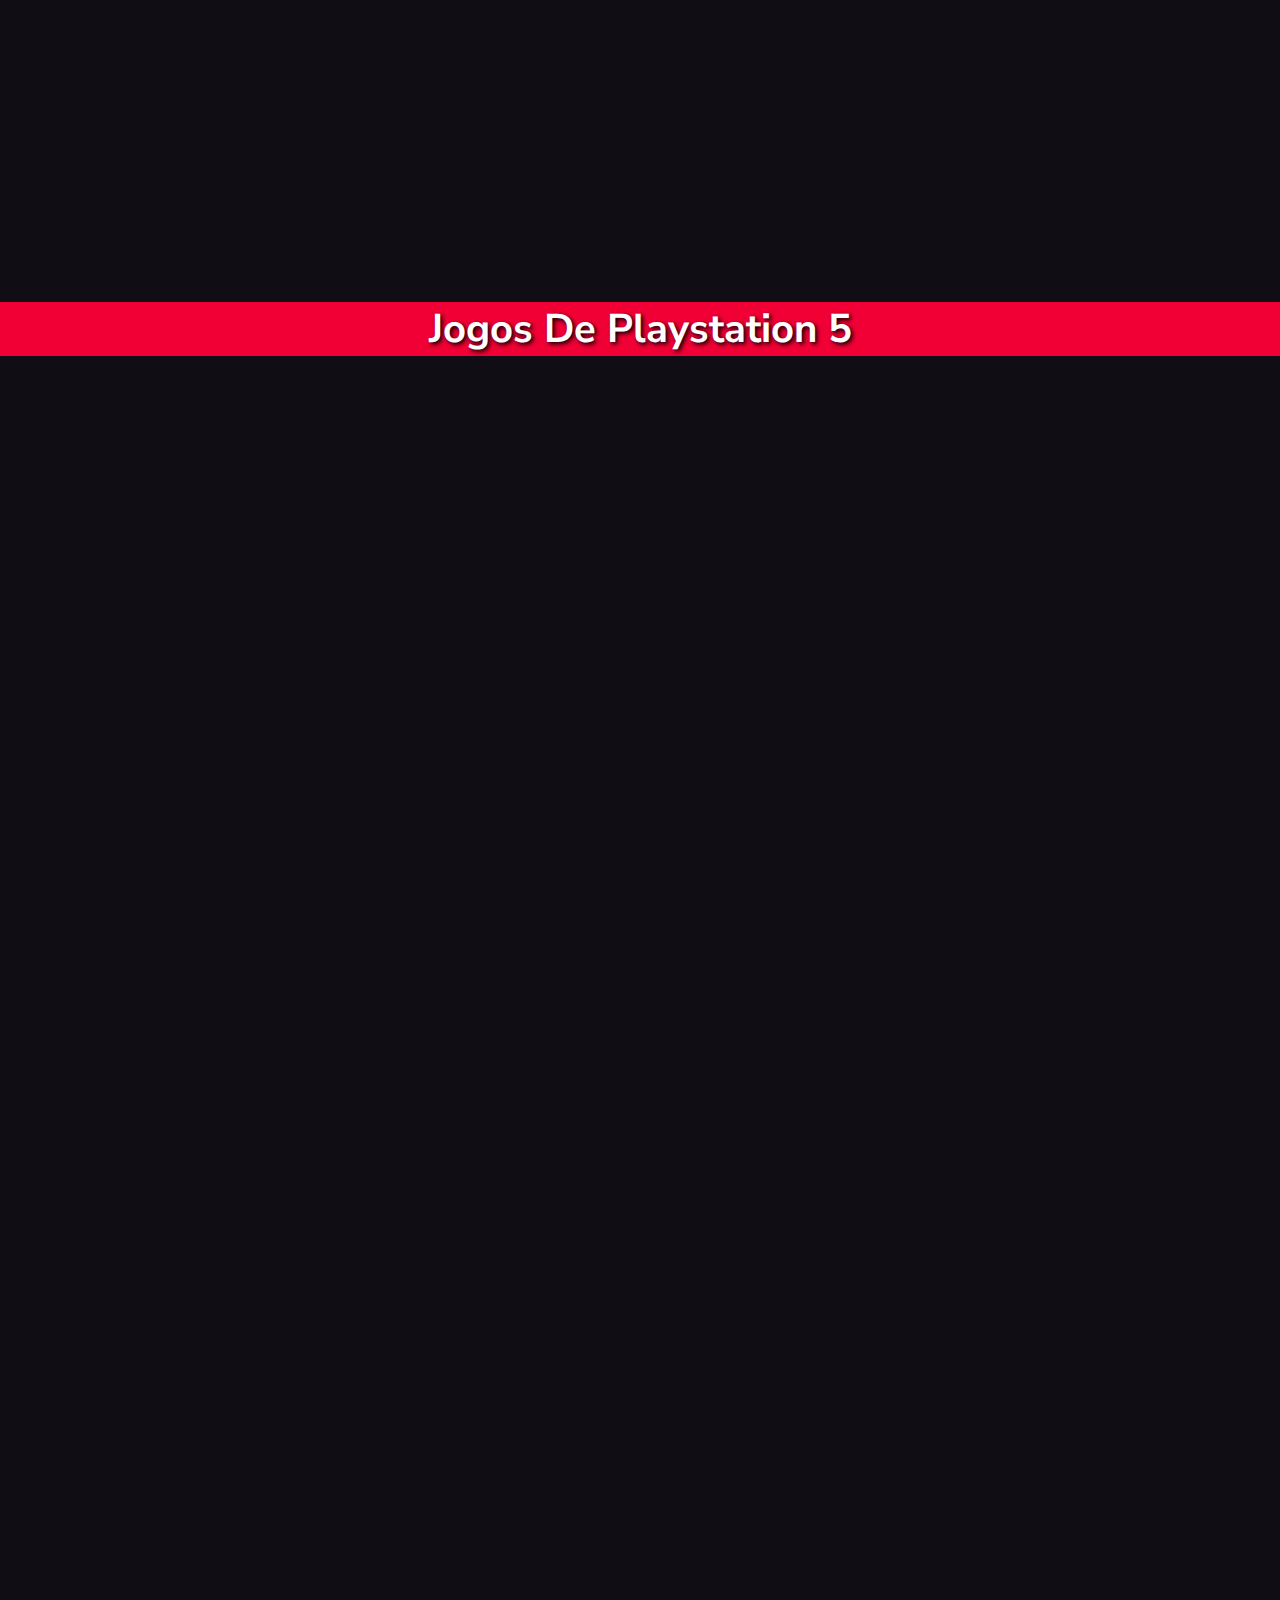
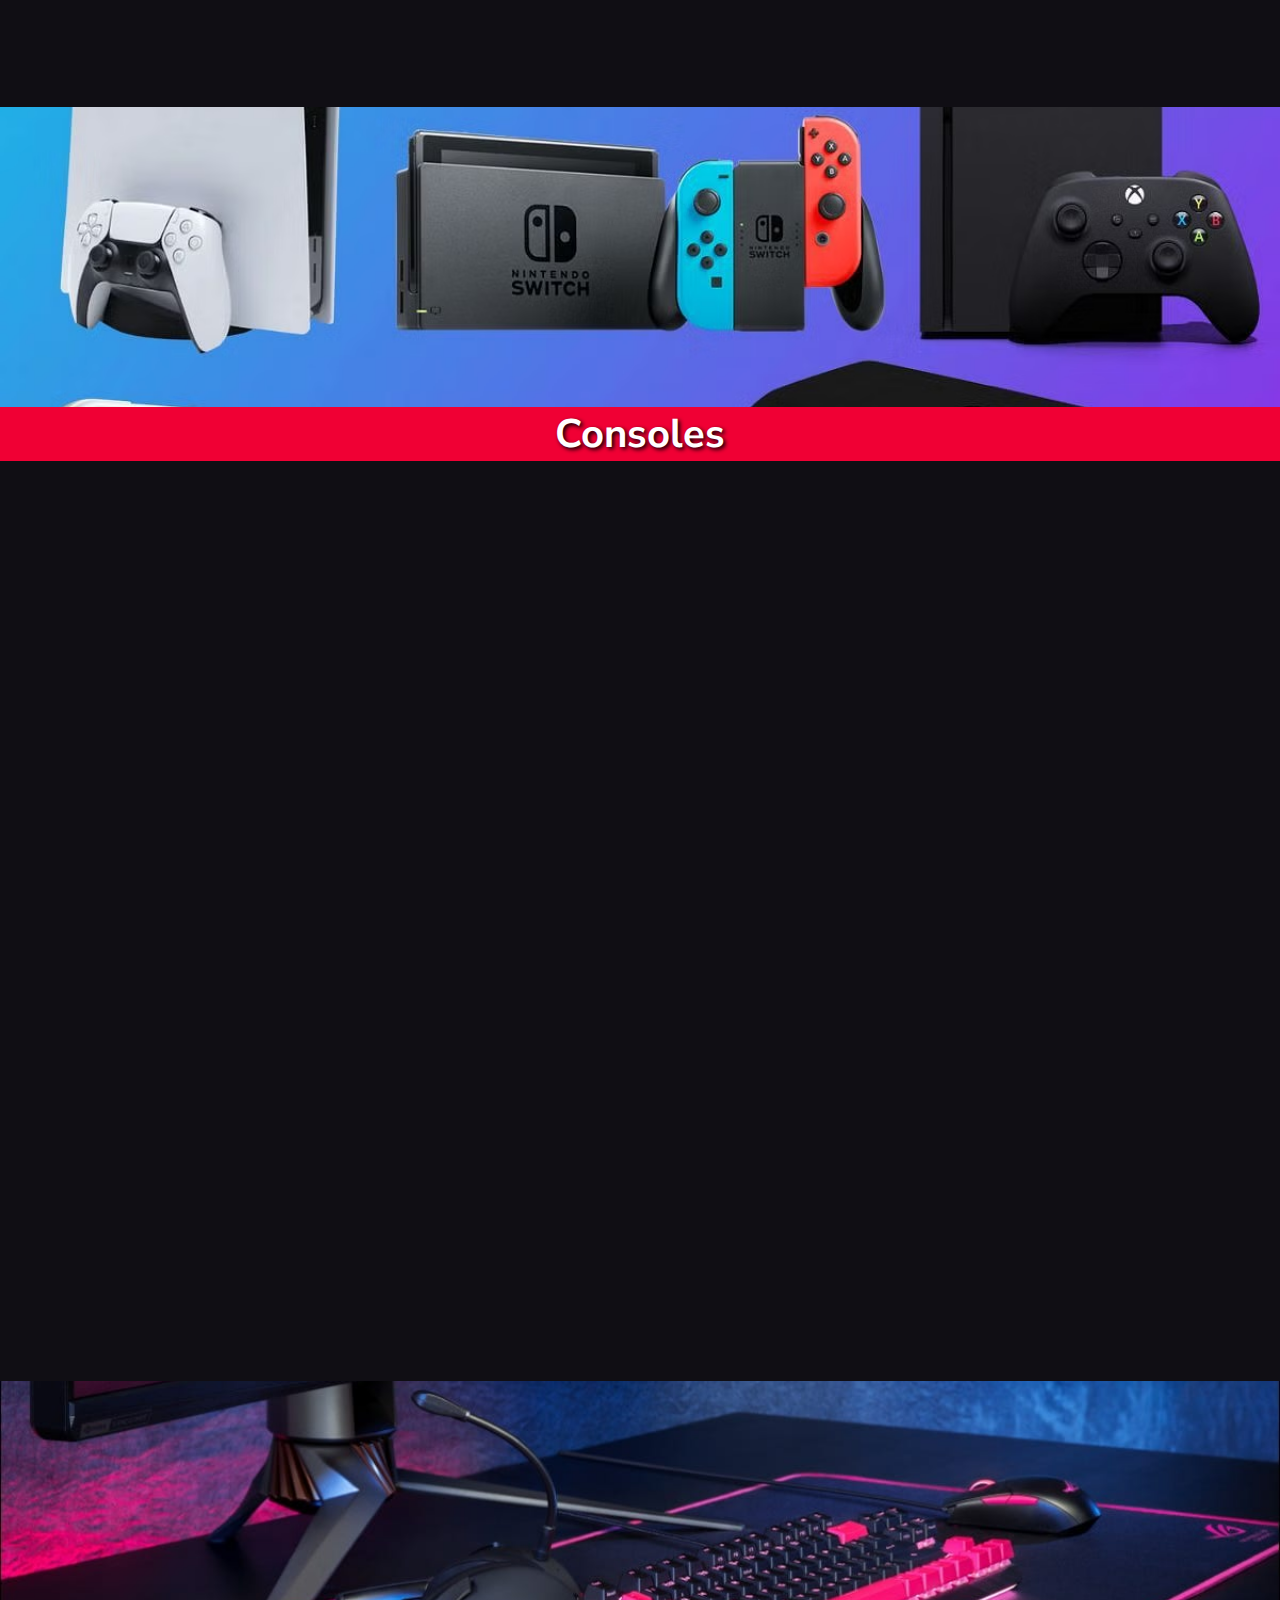
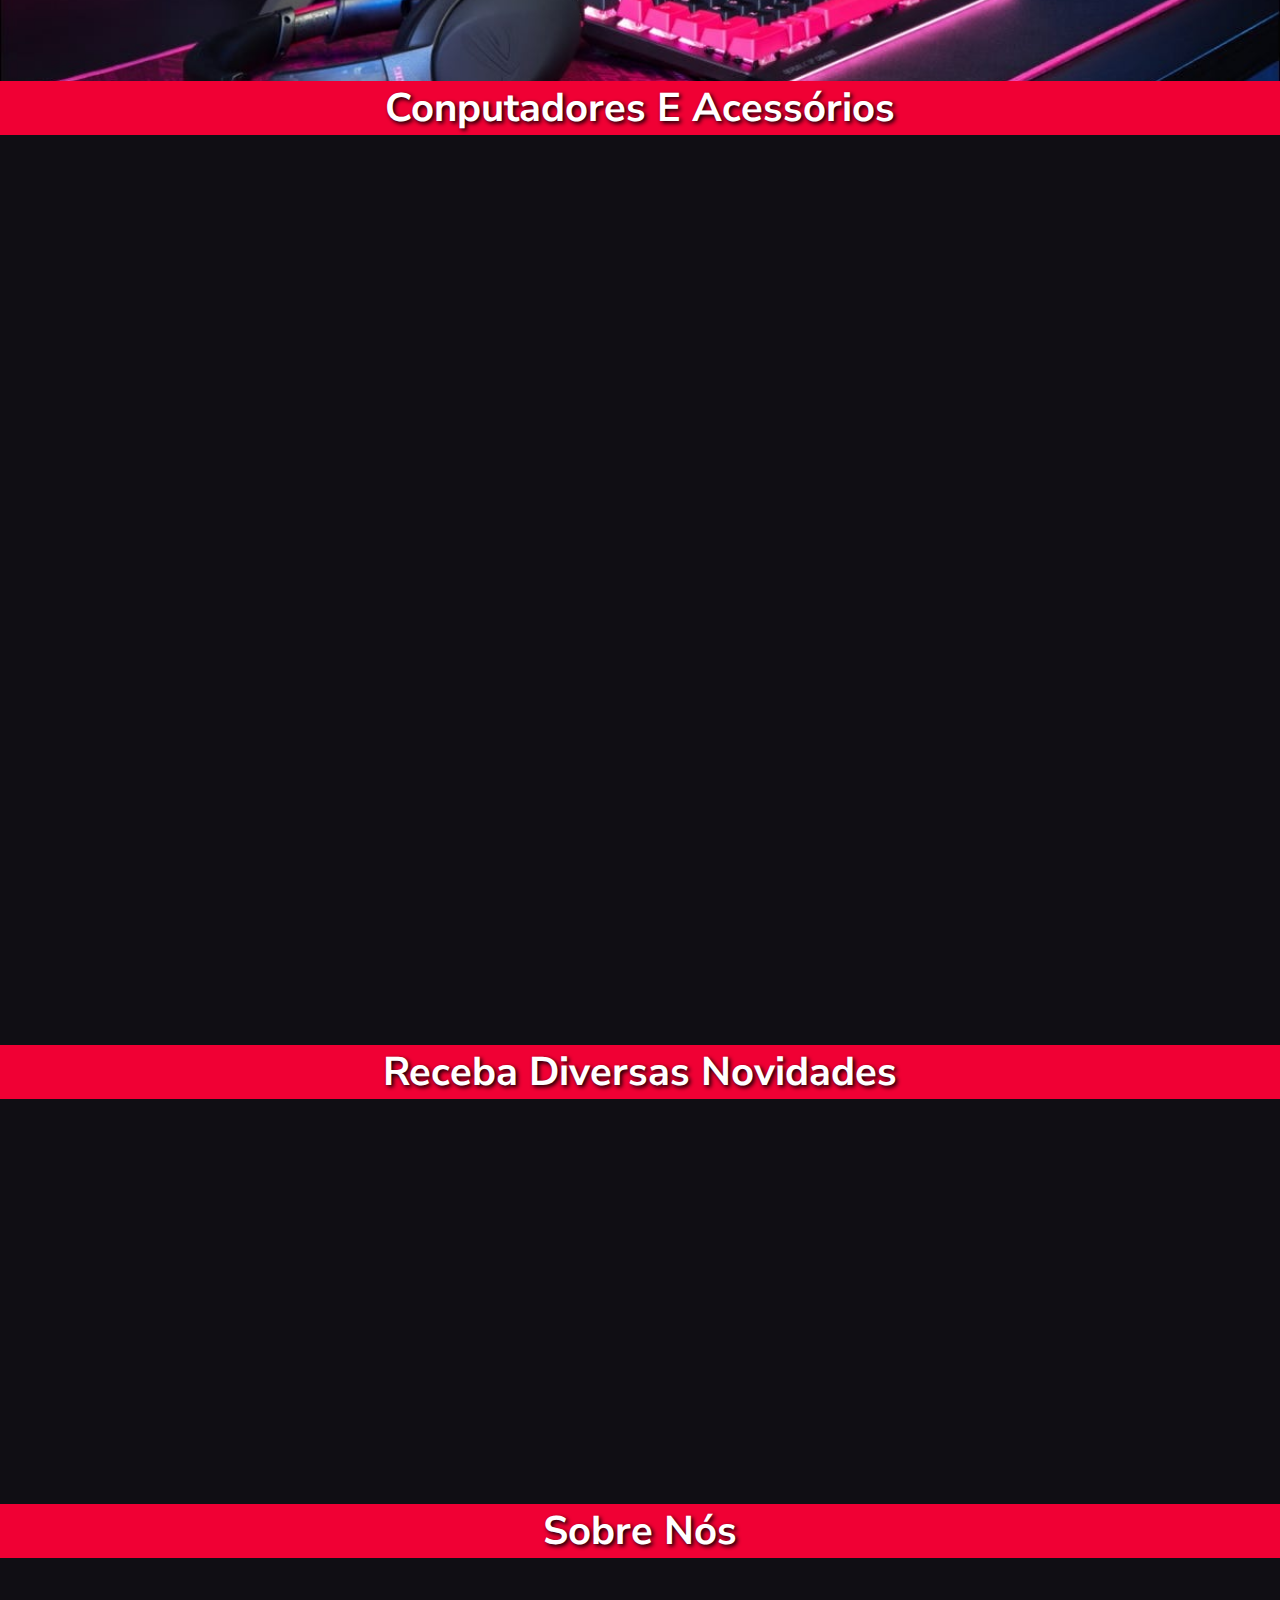
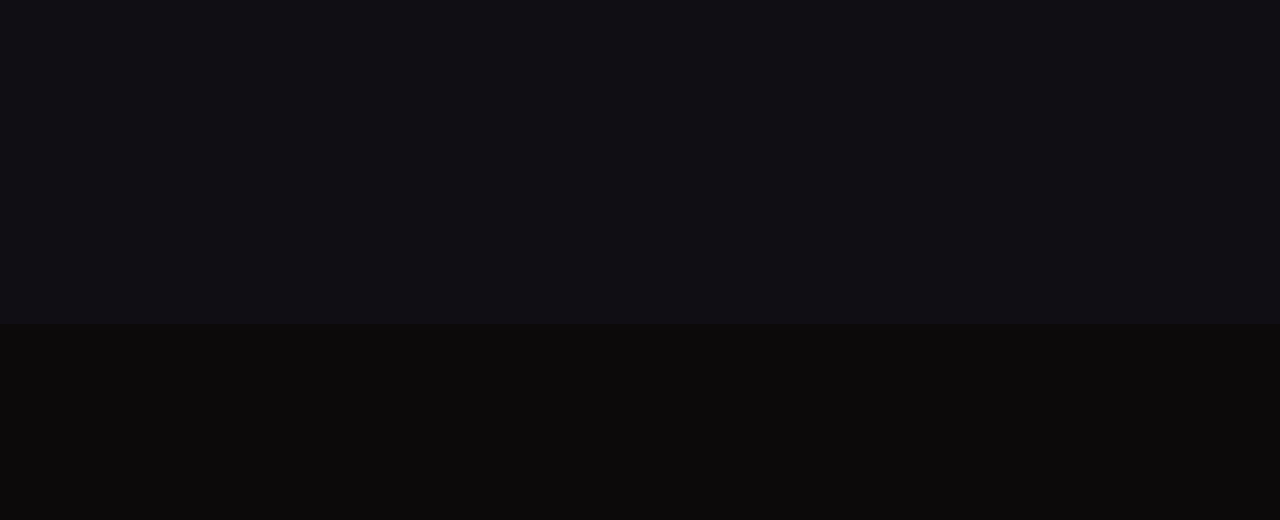
==== commit 9f7c73bf: "Update index.html" ====
--- a/index.html
+++ b/index.html
@@ -377,8 +377,8 @@
                 <img class="Imagem" src="img/far-cry-6-2000x1270-1.jpg" alt="">
                 <h1 class="Titulo">far cry 6</h1>
                 <div class="promocao">
-                    <span class="Preco"> <del>R$ 290,00</del></span>
-                    <span class="preco-promocao">R$ 190,00</span>
+                    <span><del>R$ 150,00</del></span>
+                    <span class="Preco preco-promocao">R$ 100,00</span>
 
                 </div>
                 <button class="Adicionar-Carrinho">pedir já</button>
@@ -458,153 +458,152 @@
         <div class=" hidden Jogos">
             <img class="Imagem" src="img/shadow-colossus.jpg" alt="">
             <h1 class="Titulo">shadow colossus</h1>
-            <span class="Preco">R$ 10,00</span>
+            <span class="Preco">R$ 250,00</span>
             <button class="Adicionar-Carrinho">pedir já</button>
         </div>
         <div class=" hidden Jogos">
             <img class="Imagem" src="img/cyberpunk_2077_033_video_games_2020.jpg" alt="">
             <h1 class="Titulo">cyberpunk</h1>
-            <span class="Preco">R$ 10,00</span>
+            <span class="Preco">R$ 250,00</span>
             <button class="Adicionar-Carrinho">pedir já</button>
         </div>
         <div class=" hidden Jogos">
             <img class="Imagem" src="img/gta-5.jpg" alt="">
             <h1 class="Titulo">gta 5</h1>
-            <span class="Preco">R$ 10,00</span>
+            <span class="Preco">R$ 250,00</span>
             <button class="Adicionar-Carrinho">pedir já</button>
         </div>
         <div class=" hidden Jogos">
             <img class="Imagem" src="img/red-dead-redemption-2.jpg" alt="">
             <h1 class="Titulo">red dead redemption 2</h1>
-            <span class="Preco">R$ 10,00</span>
+            <span class="Preco">R$ 250,00</span>
             <button class="Adicionar-Carrinho">pedir já</button>
         </div>
         <div class=" hidden Jogos">
             <img class="Imagem" src="img/god-of-war-4-2018-oo.jpg" alt="">
             <h1 class="Titulo">god of war 4</h1>
-            <span class="Preco">R$ 10,00</span>
-            <button class="Adicionar-Carrinho">pedir já</button>
-        </div>
-
+            <span class="Preco">R$ 250,00</span>
+            <button class="Adicionar-Carrinho">pedir já</button>
+        </div>
 
         <div class=" hidden Jogos">
             <img class="Imagem" src="img/god-of-war-ragnarok-kratos.jpg" alt="">
-            <h1 class="Titulo">god of wae ragnarok</h1>
-            <span class="Preco">R$ 10,00</span>
+            <h1 class="Titulo">god of war ragnarok</h1>
+            <span class="Preco">R$ 250,00</span>
             <button class="Adicionar-Carrinho">pedir já</button>
         </div>
         <div class=" hidden Jogos">
             <img class="Imagem" src="img/mortal-kombat.jpg" alt="">
             <h1 class="Titulo">mortal kombat</h1>
-            <span class="Preco">R$ 10,00</span>
+            <span class="Preco">R$ 250,00</span>
             <button class="Adicionar-Carrinho">pedir já</button>
         </div>
         <div class=" hidden Jogos">
             <img class="Imagem" src="img/the-last-of-us-part-2-4k-2020-6b.jpg" alt="">
             <h1 class="Titulo">the last of us 2</h1>
-            <span class="Preco">R$ 10,00</span>
+            <span class="Preco">R$ 250,00</span>
             <button class="Adicionar-Carrinho">pedir já</button>
         </div>
         <div class=" hidden Jogos">
             <img class="Imagem" src="img/fortnite.jpg" alt="">
             <h1 class="Titulo">fortnite</h1>
-            <span class="Preco">R$ 10,00</span>
+            <span class="Preco">R$ 250,00</span>
             <button class="Adicionar-Carrinho">pedir já</button>
         </div>
         <div class=" hidden Jogos">
             <img class="Imagem" src="img/far-cry-5.jpg" alt="">
             <h1 class="Titulo">far cry 5</h1>
-            <span class="Preco">R$ 10,00</span>
+            <span class="Preco">R$ 250,00</span>
             <button class="Adicionar-Carrinho">pedir já</button>
         </div>
         <div class=" hidden Jogos">
             <img class="Imagem" src="img/far-cry-6-2000x1270-1.jpg" alt="">
             <h1 class="Titulo">far cry 6</h1>
-            <span class="Preco">R$ 10,00</span>
+            <span class="Preco">R$ 250,00</span>
             <button class="Adicionar-Carrinho">pedir já</button>
         </div>
         <div class=" hidden Jogos">
             <img class="Imagem" src="img/watch_dogs_2_hires_header_1.jpg" alt="">
             <h1 class="Titulo">watch dogs 2</h1>
-            <span class="Preco">R$ 10,00</span>
+            <span class="Preco">R$ 250,00</span>
             <button class="Adicionar-Carrinho">pedir já</button>
         </div>
         <div class=" hidden Jogos">
             <img class="Imagem" src="img/ea-fc24.jpg" alt="">
             <h1 class="Titulo">ea-fc24</h1>
-            <span class="Preco">R$ 10,00</span>
+            <span class="Preco">R$ 250,00</span>
             <button class="Adicionar-Carrinho">pedir já</button>
         </div>
         <div class=" hidden Jogos">
             <img class="Imagem" src="img/the-witcher-3.jpg" alt="">
             <h1 class="Titulo">the witcher 3</h1>
-            <span class="Preco">R$ 10,00</span>
+            <span class="Preco">R$ 250,00</span>
             <button class="Adicionar-Carrinho">pedir já</button>
         </div>
         <div class=" hidden Jogos">
             <img class="Imagem" src="img/call-of-dut.jpg" alt="">
             <h1 class="Titulo">call of dut</h1>
-            <span class="Preco">R$ 10,00</span>
+            <span class="Preco">R$ 250,00</span>
             <button class="Adicionar-Carrinho">pedir já</button>
         </div>
         <div class=" hidden Jogos">
             <img class="Imagem" src="img/unchart4.jpg" alt="">
             <h1 class="Titulo">unchart4</h1>
-            <span class="Preco">R$ 10,00</span>
+            <span class="Preco">R$ 250,00</span>
             <button class="Adicionar-Carrinho">pedir já</button>
         </div>
         <div class=" hidden Jogos">
             <img class="Imagem" src="img/detroit-become-human.jpg" alt="">
             <h1 class="Titulo">detroit become human</h1>
-            <span class="Preco">R$ 10,00</span>
+            <span class="Preco">R$ 250,00</span>
             <button class="Adicionar-Carrinho">pedir já</button>
         </div>
 
         <div class=" hidden Jogos">
             <img class="Imagem" src="img/resident-evil2.jpg" alt="">
             <h1 class="Titulo">resident evil 2</h1>
-            <span class="Preco">R$ 10,00</span>
+            <span class="Preco">R$ 250,00</span>
             <button class="Adicionar-Carrinho">pedir já</button>
         </div>
         <div class=" hidden Jogos">
             <img class="Imagem" src="img/fifa23.webp" alt="">
             <h1 class="Titulo">fifa 23</h1>
-            <span class="Preco">R$ 10,00</span>
+            <span class="Preco">R$ 250,00</span>
             <button class="Adicionar-Carrinho">pedir já</button>
         </div>
 
         <div class=" hidden Jogos">
             <img class="Imagem" src="img/figth-simulator.jpg" alt="">
             <h1 class="Titulo">figth simulator</h1>
-            <span class="Preco">R$ 10,00</span>
+            <span class="Preco">R$ 250,00</span>
             <button class="Adicionar-Carrinho">pedir já</button>
         </div>
 
         <div class=" hidden Jogos">
             <img class="Imagem" src="img-eletronicos/eafc25.avif" alt="">
             <h1 class="Titulo">ea fc 25</h1>
-            <span class="Preco">R$ 10,00</span>
+            <span class="Preco">R$ 250,00</span>
             <button class="Adicionar-Carrinho">pedir já</button>
         </div>
 
         <div class=" hidden Jogos">
             <img class="Imagem" src="img/homem-aranhaps5.jpg" alt="">
             <h1 class="Titulo">homem aranha 2</h1>
-            <span class="Preco">R$ 10,00</span>
+            <span class="Preco">R$ 250,00</span>
             <button class="Adicionar-Carrinho">pedir já</button>
         </div>
 
         <div class=" hidden Jogos">
             <img class="Imagem" src="img/destruction-allstars-2021-ps5-4k-5b-2560x1440.jpg" alt="">
             <h1 class="Titulo">destruction all stars</h1>
-            <span class="Preco">R$ 10,00</span>
+            <span class="Preco">R$ 250,00</span>
             <button class="Adicionar-Carrinho">pedir já</button>
         </div>
 
         <div class=" hidden Jogos">
             <img class="Imagem" src="img/Ratchet_Clank_movie_teaser_promo_cropped.png" alt="">
             <h1 class="Titulo">Ratchet clank</h1>
-            <span class="Preco">R$ 10,00</span>
+            <span class="Preco">R$ 250,00</span>
             <button class="Adicionar-Carrinho">pedir já</button>
         </div>
 
@@ -894,7 +893,7 @@
         </div>
         <p class="hidden">Endereço: Rua Exemplo, 123, São Paulo, SP</p>
         <i>
-            <h1 class="hidden">Desenvolvido por => André Luiz, Marina, Daniel, Rian, Borsoi</h1>
+            <h1 class="hidden">Desenvolvido por => André Luiz, Marina, Daniel, Rian, Borsoi e João</h1>
             <svg xmlns="http://www.w3.org/2000/svg" width="23px" height="30px" fill="currentColor"
                 class=" hidden bi bi-telephone-inbound" viewBox="0 0 16 16">
                 <path
--- a/style.css
+++ b/style.css
@@ -117,7 +117,7 @@
     background-color: rgb(17, 17, 17);
     width: 100%;
     height: 20vh;
-   }
+}
 
 .row {
     display: flex;
@@ -390,7 +390,7 @@
 
 }
 
-.Nav-Bar li{
+.Nav-Bar li {
     color: rgb(255, 255, 255);
     padding: 0 10px;
     text-decoration: none;
@@ -413,10 +413,16 @@
     cursor: pointer;
 }
 
-a .usuario{
-height: 6vh;
-margin-left: 13px;
-cursor: pointer;
+.usuario {
+    margin-left: 13px;
+    cursor: pointer;
+    display: flex;
+    justify-content: center;
+    align-items: center;
+}
+
+.usuario img {
+    height: 6vh;
 }
 
 .Nav-Bar span {
@@ -479,7 +485,7 @@
     cursor: pointer;
     transform: scale(1.01);
     transition: 1s;
-    color:  #f00034;
+    color: #f00034;
 }
 
 .Funcionamento {
@@ -1078,15 +1084,14 @@
 
     .Nav-Bar li {
         margin-left: 0;
-        opacity: 0;
+        display: none;
         font-size: 1.6rem;
     }
 
     .Nav-Bar li.active {
-        opacity: 1;
+        display: flex;
         transition: opacity 0.3s ease-in-out;
     }
-
 
     .mobile-menu {
         display: block;
@@ -1200,7 +1205,7 @@
 
     .Pedido {
         flex-direction: column;
-       
+
     }
 
     .Container-galeria {
@@ -1215,7 +1220,7 @@
         height: 600px;
     }
 
-    #Finalizar-Pedido{
+    #Finalizar-Pedido {
         text-align: center;
     }
 
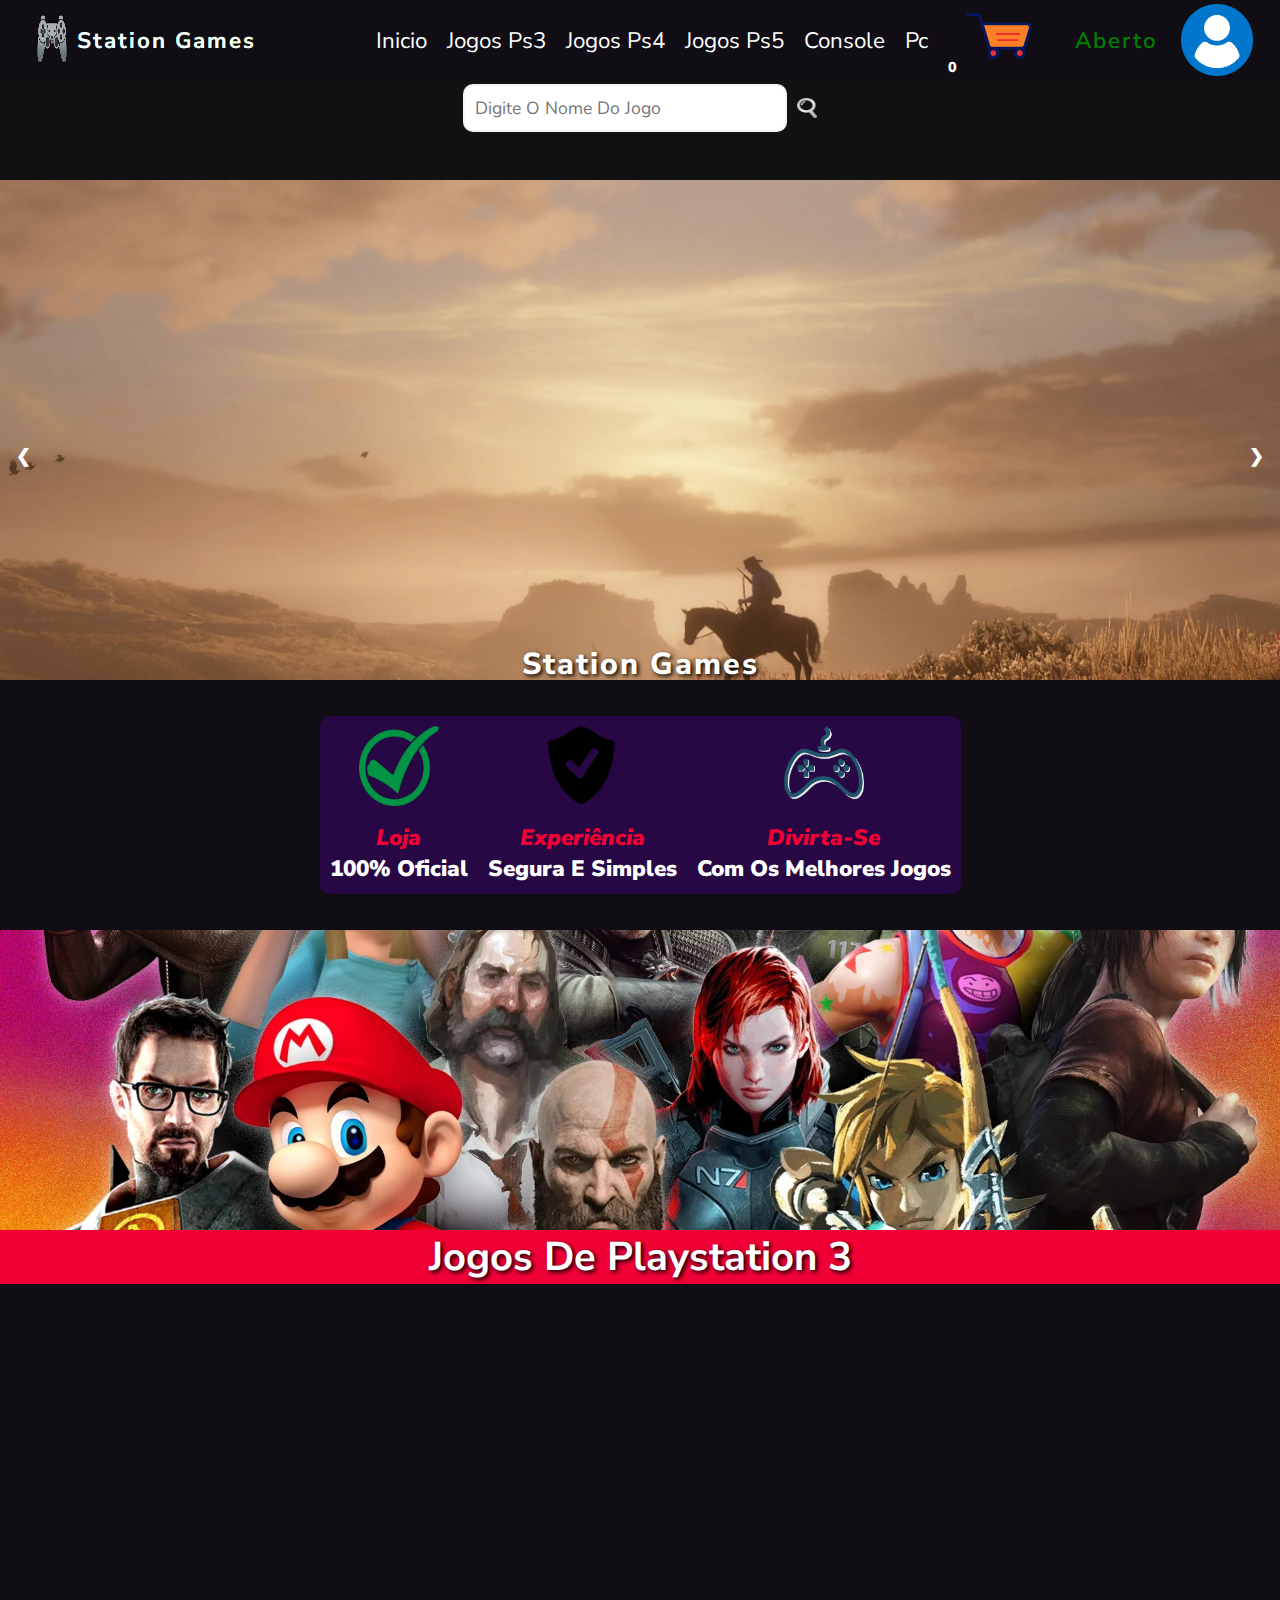
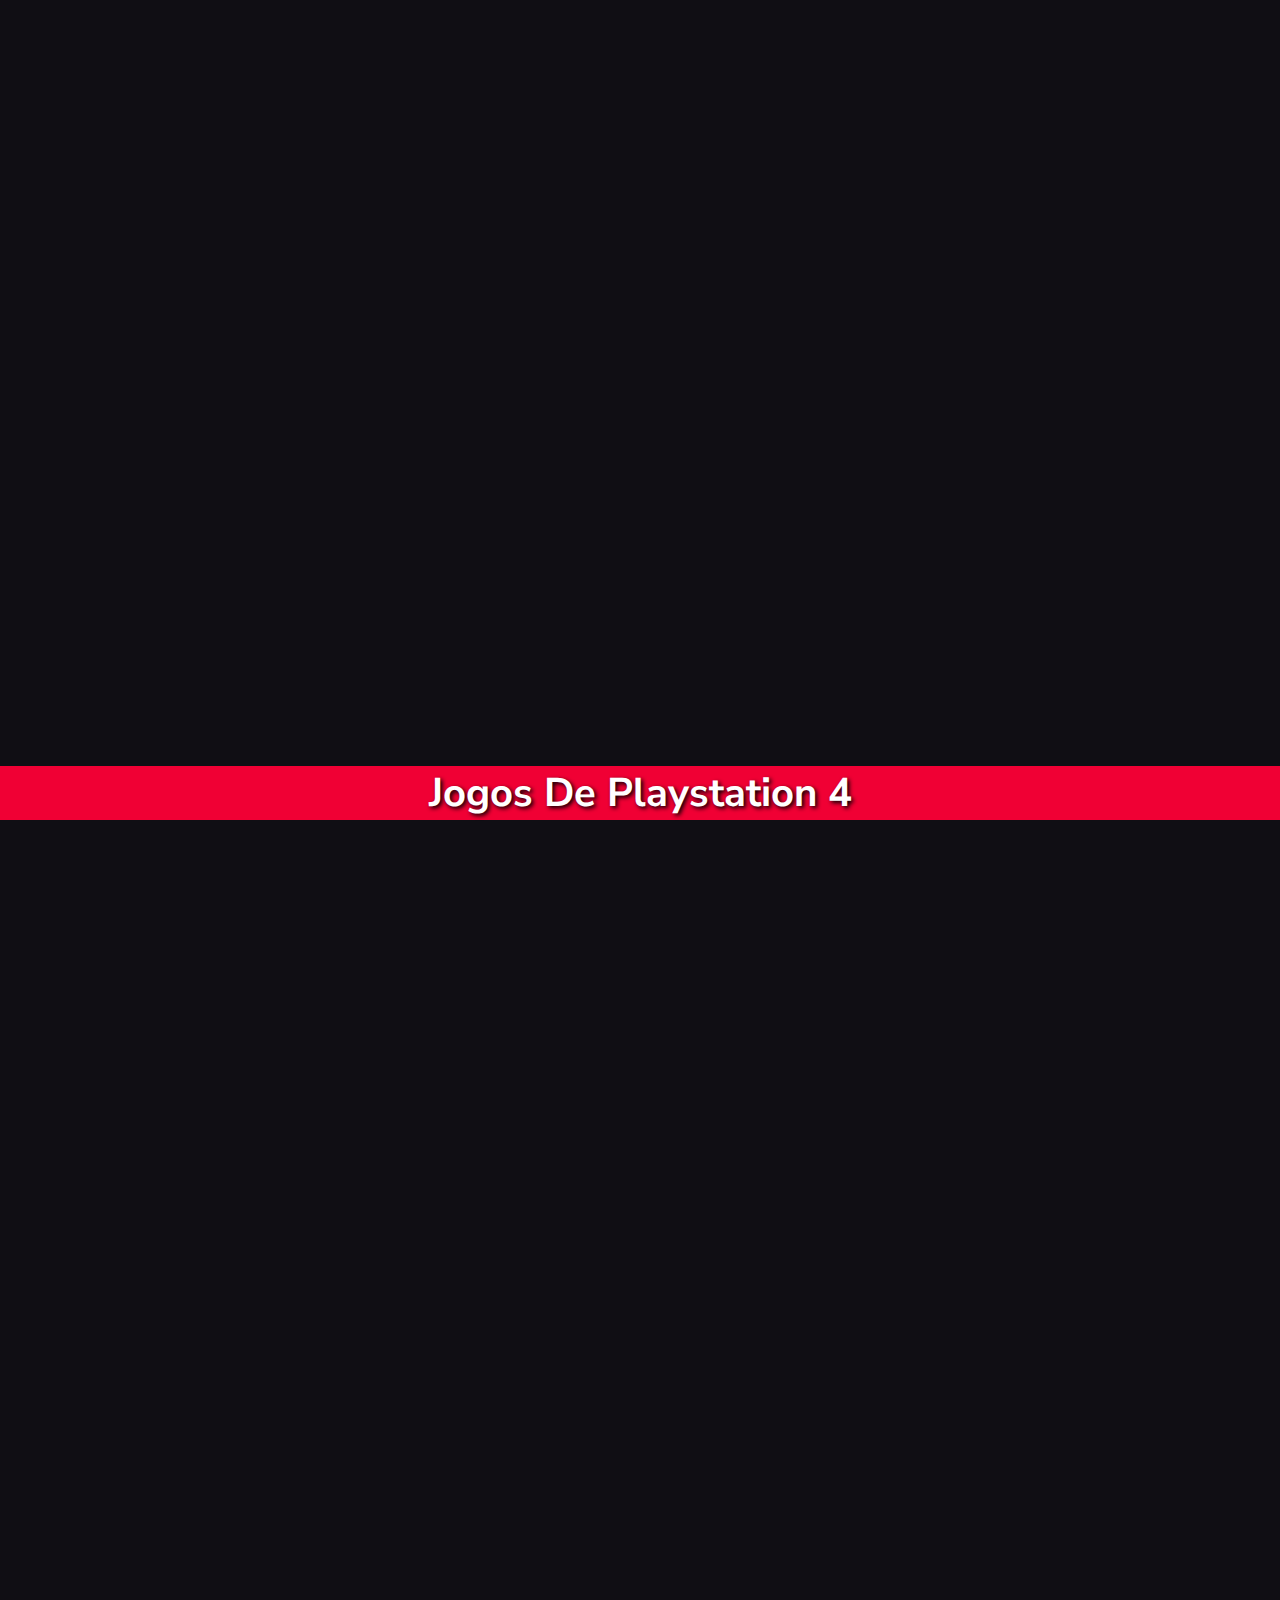
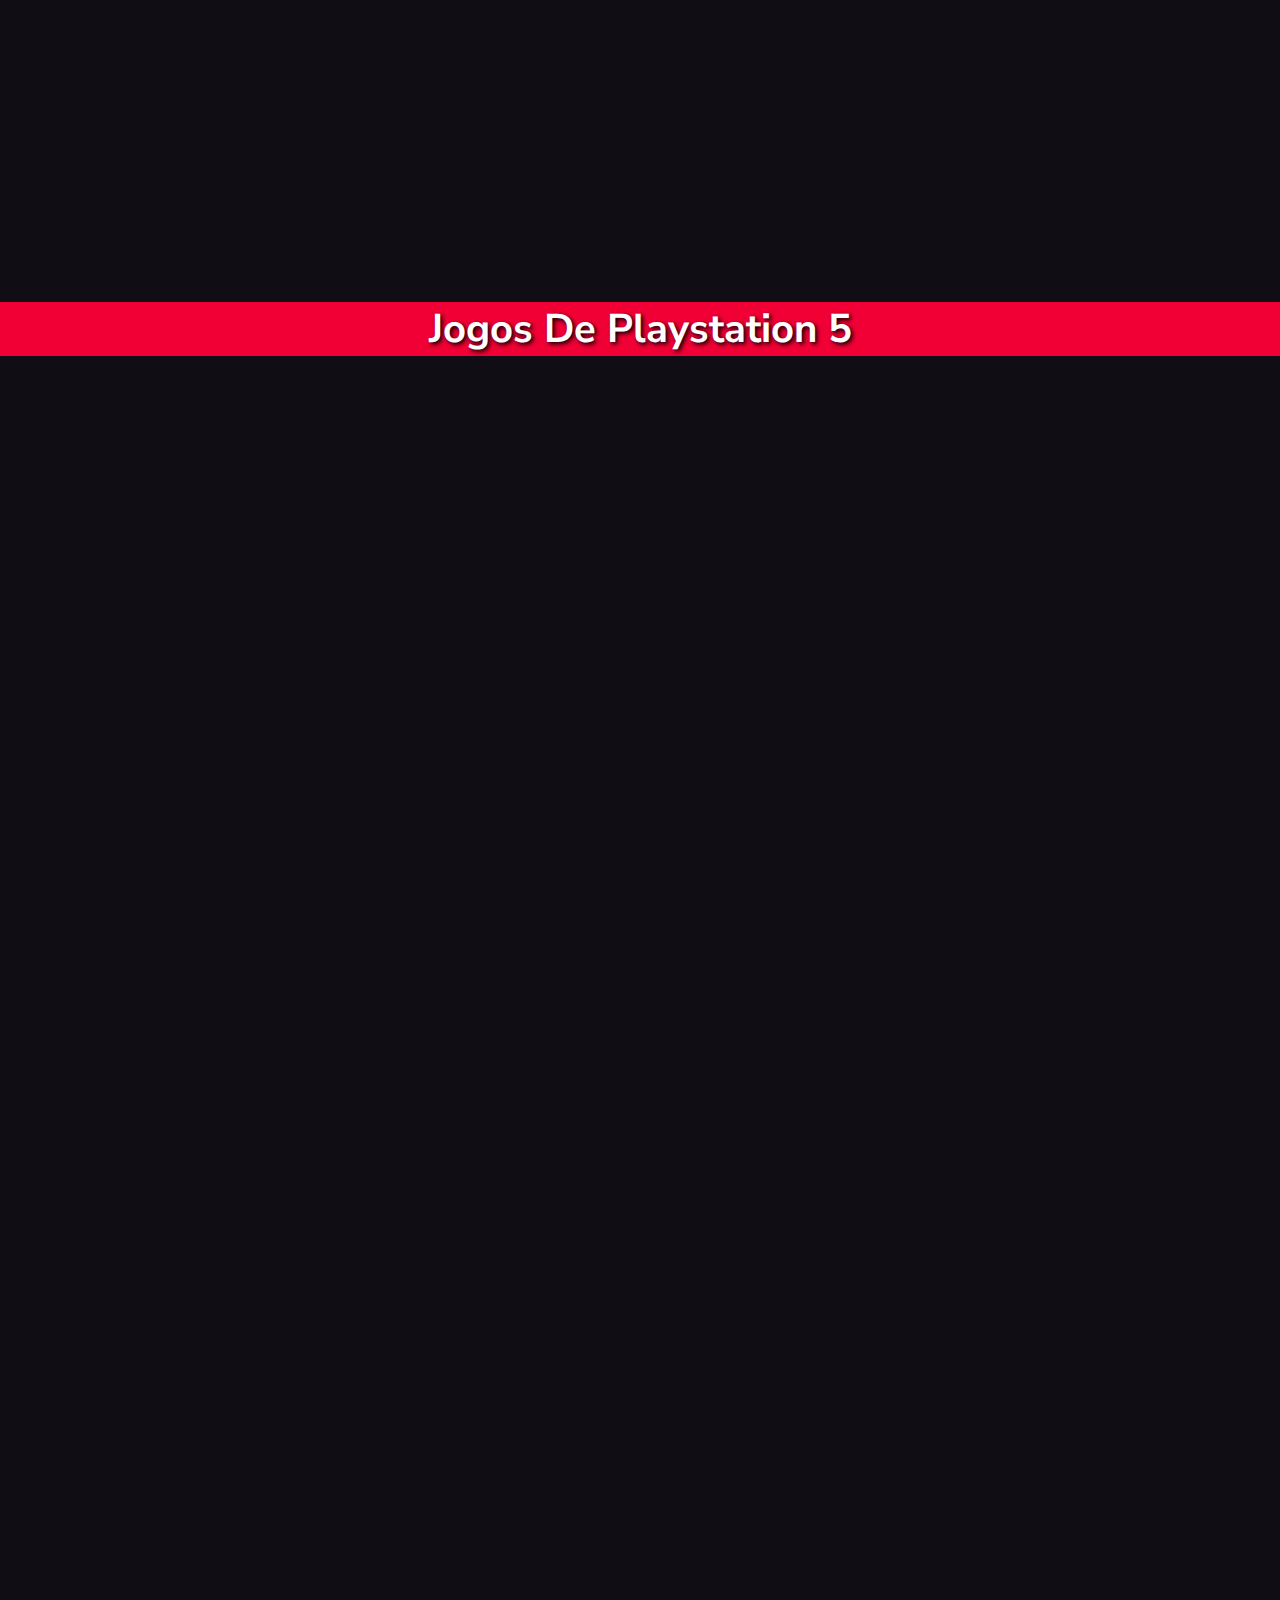
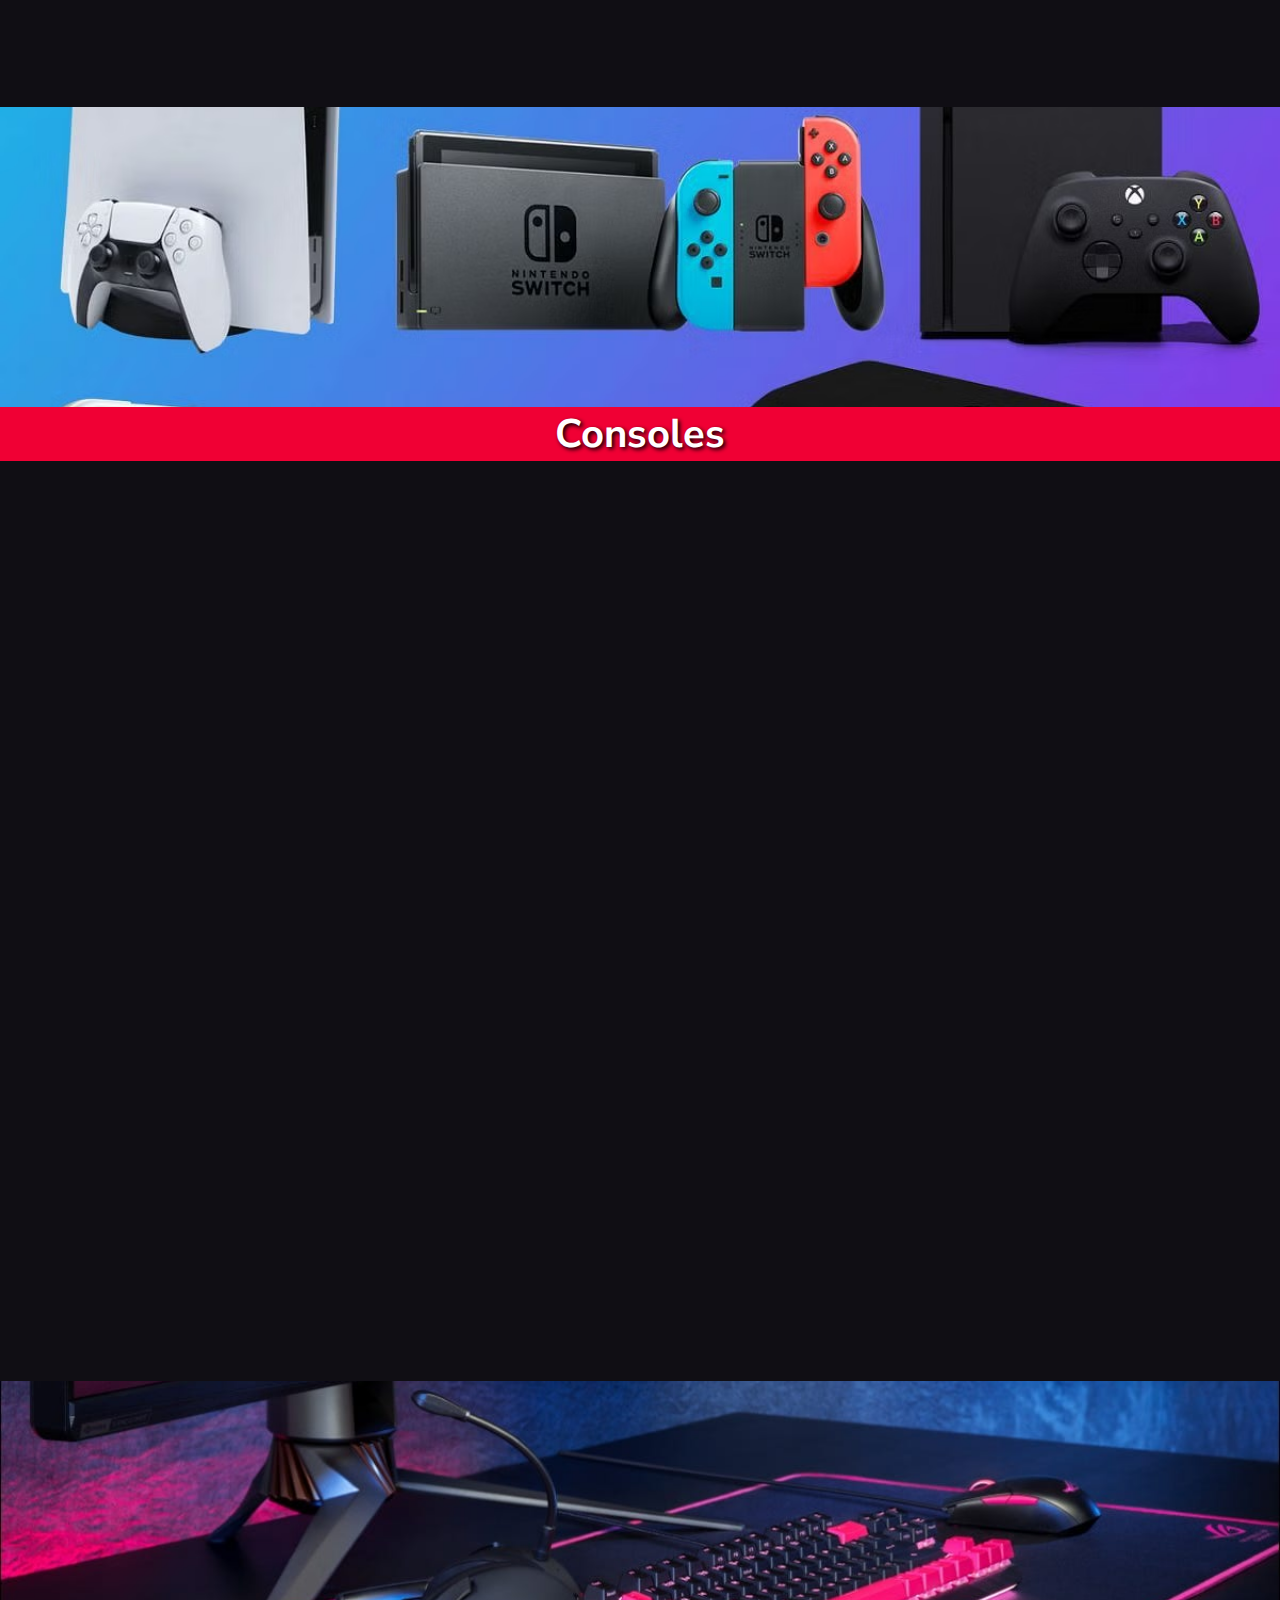
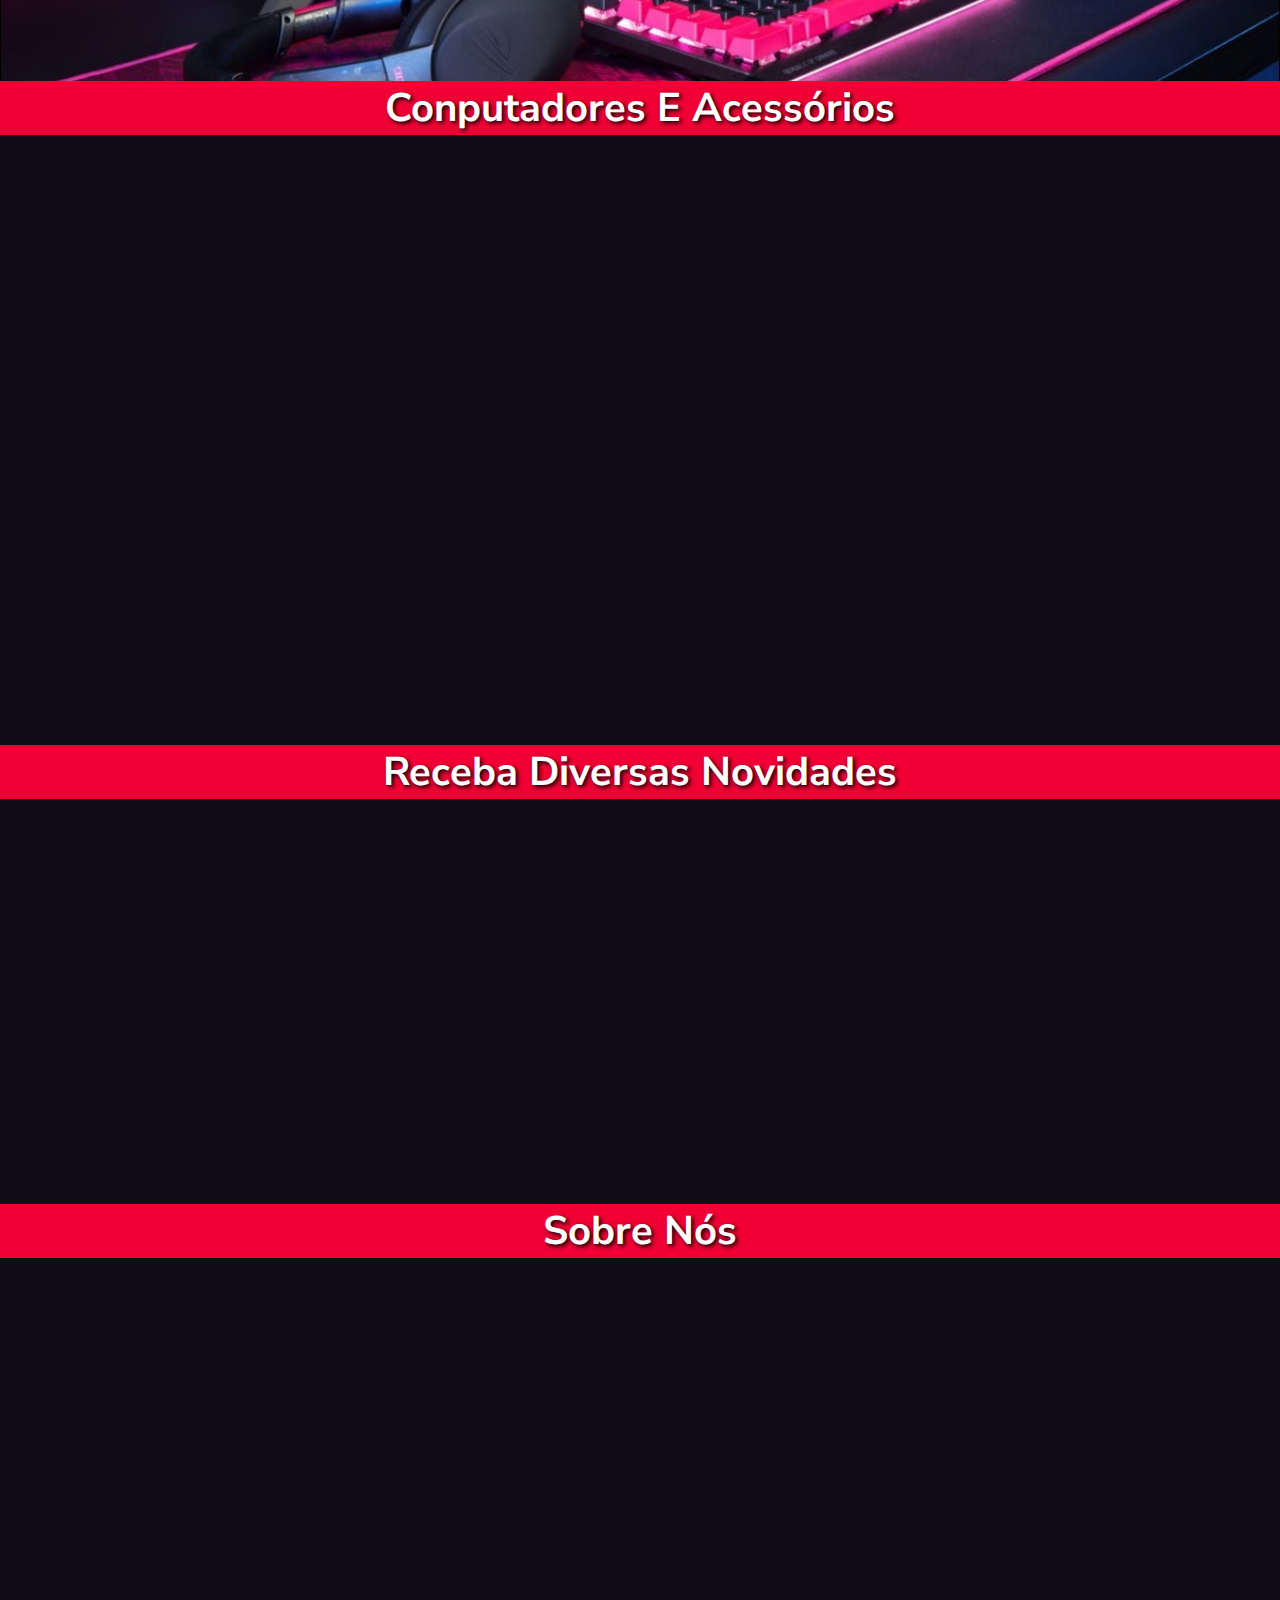
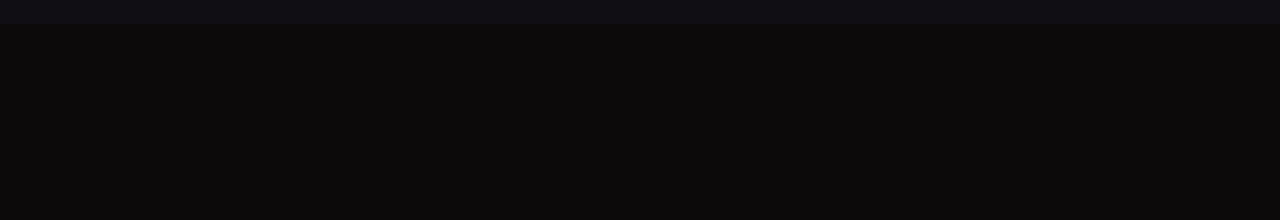
==== commit be8aae01: "Update index.html" ====
--- a/index.html
+++ b/index.html
@@ -42,7 +42,7 @@
                 </li>
                 <li class="Funcionamento"></li>
 
-                <li class="usuario"><a href="login.html"><img src="img-eletronicos/user-img.png" alt=""></a>entrar</li>
+                <a href="login.html"><img src="img-eletronicos/user-img.png" class="usuario" alt=""></a>
 
 
             </ul>
@@ -311,63 +311,63 @@
         <div class=" hidden Jogos">
             <img class="Imagem" src="img/shadow-colossus.jpg" alt="">
             <h1 class="Titulo">shadow colossus</h1>
-            <span class="Preco">R$ 10,00</span>
+            <span class="Preco">R$ 150,00</span>
             <button>pedir já</button>
         </div>
         <div class=" hidden Jogos">
             <img class="Imagem" src="img/cyberpunk_2077_033_video_games_2020.jpg" alt="">
             <h1 class="Titulo">cyberpunk</h1>
-            <span class="Preco">R$ 10,00</span>
+            <span class="Preco">R$ 150,00</span>
             <button class="Adicionar-Carrinho">pedir já</button>
         </div>
         <div class=" hidden Jogos">
             <img class="Imagem" src="img/gta-5.jpg" alt="">
             <h1 class="Titulo">gta 5</h1>
-            <span class="Preco">R$ 10,00</span>
+            <span class="Preco">R$ 150,00</span>
             <button class="Adicionar-Carrinho">pedir já</button>
         </div>
         <div class=" hidden Jogos">
             <img class="Imagem" src="img/red-dead-redemption-2.jpg" alt="">
             <h1 class="Titulo">red dead redemption 2</h1>
-            <span class="Preco">R$ 10,00</span>
+            <span class="Preco">R$ 150,00</span>
             <button class="Adicionar-Carrinho">pedir já</button>
         </div>
         <div class=" hidden Jogos">
             <img class="Imagem" src="img/god-of-war-4-2018-oo.jpg" alt="">
             <h1 class="Titulo">god of war 4</h1>
-            <span class="Preco">R$ 10,00</span>
+            <span class="Preco">R$ 150,00</span>
             <button class="Adicionar-Carrinho">pedir já</button>
         </div>
 
 
         <div class=" hidden Jogos">
             <img class="Imagem" src="img/god-of-war-ragnarok-kratos.jpg" alt="">
-            <h1 class="Titulo">god of wae ragnarok</h1>
-            <span class="Preco">R$ 10,00</span>
+            <h1 class="Titulo">god of war ragnarok</h1>
+            <span class="Preco">R$ 150,00</span>
             <button class="Adicionar-Carrinho">pedir já</button>
         </div>
         <div class=" hidden Jogos">
             <img class="Imagem" src="img/mortal-kombat.jpg" alt="">
             <h1 class="Titulo">mortal kombat</h1>
-            <span class="Preco">R$ 10,00</span>
+            <span class="Preco">R$ 150,00</span>
             <button class="Adicionar-Carrinho">pedir já</button>
         </div>
         <div class=" hidden Jogos">
             <img class="Imagem" src="img/the-last-of-us-part-2-4k-2020-6b.jpg" alt="">
             <h1 class="Titulo">the last of us 2</h1>
-            <span class="Preco">R$ 10,00</span>
+            <span class="Preco">R$ 150,00</span>
             <button class="Adicionar-Carrinho">pedir já</button>
         </div>
         <div class=" hidden Jogos">
             <img class="Imagem" src="img/fortnite.jpg" alt="">
             <h1 class="Titulo">fortnite</h1>
-            <span class="Preco">R$ 10,00</span>
+            <span class="Preco">R$ 150,00</span>
             <button class="Adicionar-Carrinho">pedir já</button>
         </div>
         <div class=" hidden Jogos">
             <img class="Imagem" src="img/far-cry-5.jpg" alt="">
             <h1 class="Titulo">far cry 5</h1>
-            <span class="Preco">R$ 10,00</span>
+            <span class="Preco">R$ 150,00</span>
             <button class="Adicionar-Carrinho">pedir já</button>
         </div>
   
@@ -389,64 +389,64 @@
         <div class=" hidden Jogos">
             <img class="Imagem" src="img/watch_dogs_2_hires_header_1.jpg" alt="">
             <h1 class="Titulo">watch dogs 2</h1>
-            <span class="Preco">R$ 10,00</span>
+            <span class="Preco">R$ 150,00</span>
             <button class="Adicionar-Carrinho">pedir já</button>
         </div>
         <div class=" hidden Jogos">
             <img class="Imagem" src="img/ea-fc24.jpg" alt="">
             <h1 class="Titulo">ea-fc24</h1>
-            <span class="Preco">R$ 10,00</span>
+            <span class="Preco">R$ 150,00</span>
             <button class="Adicionar-Carrinho">pedir já</button>
         </div>
         <div class=" hidden Jogos">
             <img class="Imagem" src="img/the-witcher-3.jpg" alt="">
             <h1 class="Titulo">the witcher 3</h1>
-            <span class="Preco">R$ 10,00</span>
+            <span class="Preco">R$ 150,00</span>
             <button class="Adicionar-Carrinho">pedir já</button>
         </div>
         <div class=" hidden Jogos">
             <img class="Imagem" src="img/call-of-dut.jpg" alt="">
             <h1 class="Titulo">call of dut</h1>
-            <span class="Preco">R$ 10,00</span>
+            <span class="Preco">R$ 150,00</span>
             <button class="Adicionar-Carrinho">pedir já</button>
         </div>
         <div class=" hidden Jogos">
             <img class="Imagem" src="img/unchart4.jpg" alt="">
             <h1 class="Titulo">unchart4</h1>
-            <span class="Preco">R$ 10,00</span>
+            <span class="Preco">R$ 150,00</span>
             <button class="Adicionar-Carrinho">pedir já</button>
         </div>
         <div class=" hidden Jogos">
             <img class="Imagem" src="img/detroit-become-human.jpg" alt="">
             <h1 class="Titulo">detroit become human</h1>
-            <span class="Preco">R$ 10,00</span>
+            <span class="Preco">R$ 150,00</span>
             <button class="Adicionar-Carrinho">pedir já</button>
         </div>
 
         <div class=" hidden Jogos">
             <img class="Imagem" src="img/resident-evil2.jpg" alt="">
             <h1 class="Titulo">resident evil 2</h1>
-            <span class="Preco">R$ 10,00</span>
+            <span class="Preco">R$ 150,00</span>
             <button class="Adicionar-Carrinho">pedir já</button>
         </div>
         <div class=" hidden Jogos">
             <img class="Imagem" src="img/fifa23.webp" alt="">
             <h1 class="Titulo">fifa 23</h1>
-            <span class="Preco">R$ 10,00</span>
+            <span class="Preco">R$ 150,00</span>
             <button class="Adicionar-Carrinho">pedir já</button>
         </div>
 
         <div class=" hidden Jogos">
             <img class="Imagem" src="img/figth-simulator.jpg" alt="">
             <h1 class="Titulo">figth simulator</h1>
-            <span class="Preco">R$ 10,00</span>
+            <span class="Preco">R$ 150,00</span>
             <button class="Adicionar-Carrinho">pedir já</button>
         </div>
 
         <div class=" hidden Jogos">
             <img class="Imagem" src="img/First-Look-Spider-Man-Playstation-4.png" alt="">
             <h1 class="Titulo">home aranha</h1>
-            <span class="Preco">R$ 10,00</span>
+            <span class="Preco">R$ 150,00</span>
             <button class="Adicionar-Carrinho">pedir já</button>
         </div>
     </section>
@@ -732,35 +732,30 @@
     <h4>conputadores e acessórios</h4>
 
     <section class="Container-PC">
+
         <div class=" hidden PC">
-            <h1 class="Titulo">gabinete gamer</h1>
-            <img src="img-eletronicos/418-4182752_pc-gamer-image-png-transparent-png_1-removebg-preview.png" class="Imagem" alt="">
-            <span class="Preco">R$ 3000,00</span>
-            <button class="Adicionar-Carrinho">Pedir já</button>
-
-        </div>
-
-        <div class=" hidden PC">
-            <h1 class="Titulo">gabinete gamer</h1>
+            <h1 class="Titulo">gabinete gamer K-mex completo</h1>
             <img src="img-eletronicos/gabinete-gamer-hayom-gb1713-mid-tower-led-rgb-atx-lateral-em-vidro-temperado-4x-cooler-fan-rgb-preto-gb-17-10-13_1666295084_original.jpg" class="Imagem"
                 alt="">
                 <span class="Preco">R$ 3000,00</span>
+                <button class="detalhes-produto">detalhes</button>
                 <button class="Adicionar-Carrinho">Pedir já</button>
-
-        </div>
+            </div>
 
         <div class=" hidden PC">
-            <h1 class="Titulo">gabinete gamer</h1>
+            <h1 class="Titulo">gabinete gamer gb 1749 completo</h1>
             <img src="img-eletronicos/PC-Gamer-06.jpg" class="Imagem" alt="">
             <span class="Preco">R$ 3000,00</span>
+            <button class="detalhes-produto">detalhes</button>
             <button class="Adicionar-Carrinho">Pedir já</button>
 
         </div>
 
         <div class=" hidden PC">
-            <h1 class="Titulo">gabinete gamer</h1>
+            <h1 class="Titulo">gabinete gamer gb1710 completo</h1>
             <img src="img-eletronicos/Gamer-PC.jpg" class="Imagem" alt="">
             <span class="Preco">R$ 3000,00</span>
+            <button class="detalhes-produto">detalhes</button>
             <button class="Adicionar-Carrinho">Pedir já</button>
 
         </div>
@@ -770,34 +765,16 @@
             <h1 class="Titulo">monitor dell 19 polegadas</h1>
             <img src="img-eletronicos/monitor 19polegadas dell.jpg" class="Imagem" alt="">
             <span class="Preco">R$ 3000,00</span>
+            <button class="detalhes-produto">detalhes</button>
             <button class="Adicionar-Carrinho">Pedir já</button>
 
         </div>
-
-
-        <div class=" hidden PC">
-            <h1 class="Titulo">monitor gamer acer 34h</h1>
-            <img src="img-eletronicos/monitor-gamer-acer.jpg" class="Imagem" alt="">
-            <span class="Preco">R$ 3000,00</span>
-            <button class="Adicionar-Carrinho">Pedir já</button>
-
-        </div>
-
-
-        <div class=" hidden PC">
-            <h1 class="Titulo">controle ps5</h1>
-            <img src="img-eletronicos/kit-gamer-haiz-teclado-mouse-fone-headset-51-led-hz26-D_NQ_NP_931181-MLB31079982560_062019-O.jpg" class="Imagem"
-                alt="">
-                <span class="Preco">R$ 3000,00</span>
-                <button class="Adicionar-Carrinho">Pedir já</button>
-
-        </div>
-
 
         <div class=" hidden PC">
             <h1 class="Titulo">monitor gamer asus 27</h1>
             <img src="img-eletronicos/monitor-gamer-asus.jpg" class="Imagem" alt="">
             <span class="Preco">R$ 3000,00</span>
+            <button class="detalhes-produto">detalhes</button>
             <button class="Adicionar-Carrinho">Pedir já</button>
 
         </div>
@@ -808,8 +785,8 @@
             <div class="promocao">
                 <span class="Preco"> <del>R$ 320,00</del></span>
                 <span class="preco-promocao">R$ 310,00</span>
-
-            </div>
+            </div>
+            <button class="detalhes-produto">detalhes</button>
             <button class="Adicionar-Carrinho">Pedir já</button>
 
         </div>
@@ -820,8 +797,8 @@
             <div class="promocao">
                 <span class="Preco"> <del>R$ 600,00</del></span>
                 <span class="preco-promocao">R$ 590,00</span>
-
-            </div>
+            </div>
+            <button class="detalhes-produto">detalhes</button>
             <button class="Adicionar-Carrinho">Pedir já</button>
 
         </div>
@@ -833,13 +810,13 @@
             <div class="promocao">
                 <span class="Preco"> <del>R$ 109,00</del></span>
                 <span class="preco-promocao">R$ 99,00</span>
-
             </div>
             <button class="Adicionar-Carrinho">Pedir já</button>
 
         </div>
 
     </section>
+ 
     <h5>receba diversas novidades</h5>
 
     <section class="Container-Form">
--- a/style.css
+++ b/style.css
@@ -615,7 +615,7 @@
 span {
     color: #f00034;
     font-size: 0.9rem;
-    font-weight: bold;
+    font-weight: 900;
 }
 
 .promocao {
@@ -624,10 +624,13 @@
 }
 
 .preco-promocao {
-    font-size: 1.3rem;
+    font-size: 0.9rem;
     margin-left: 10px;
 }
 
+del{
+font-size: 0.7rem;
+}
 .Jogos button {
     border-radius: 10px;
     width: 80%;
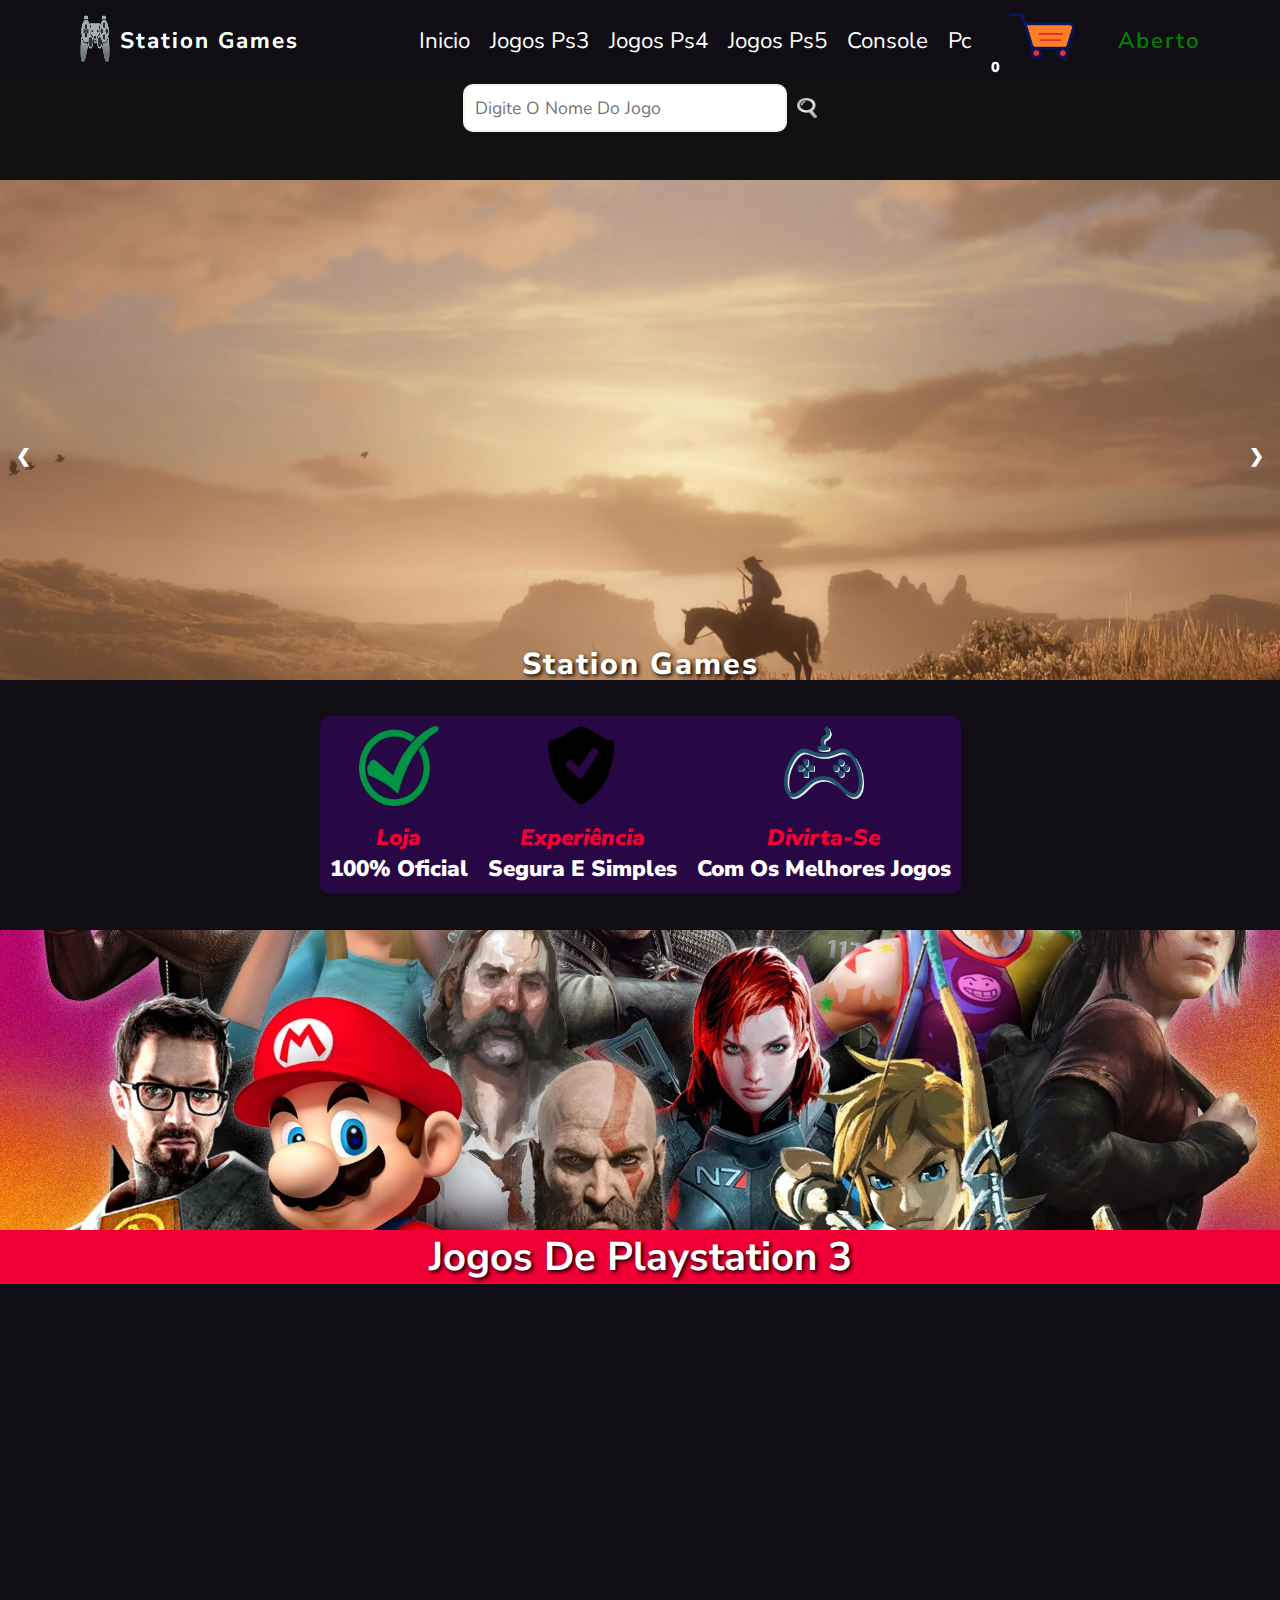
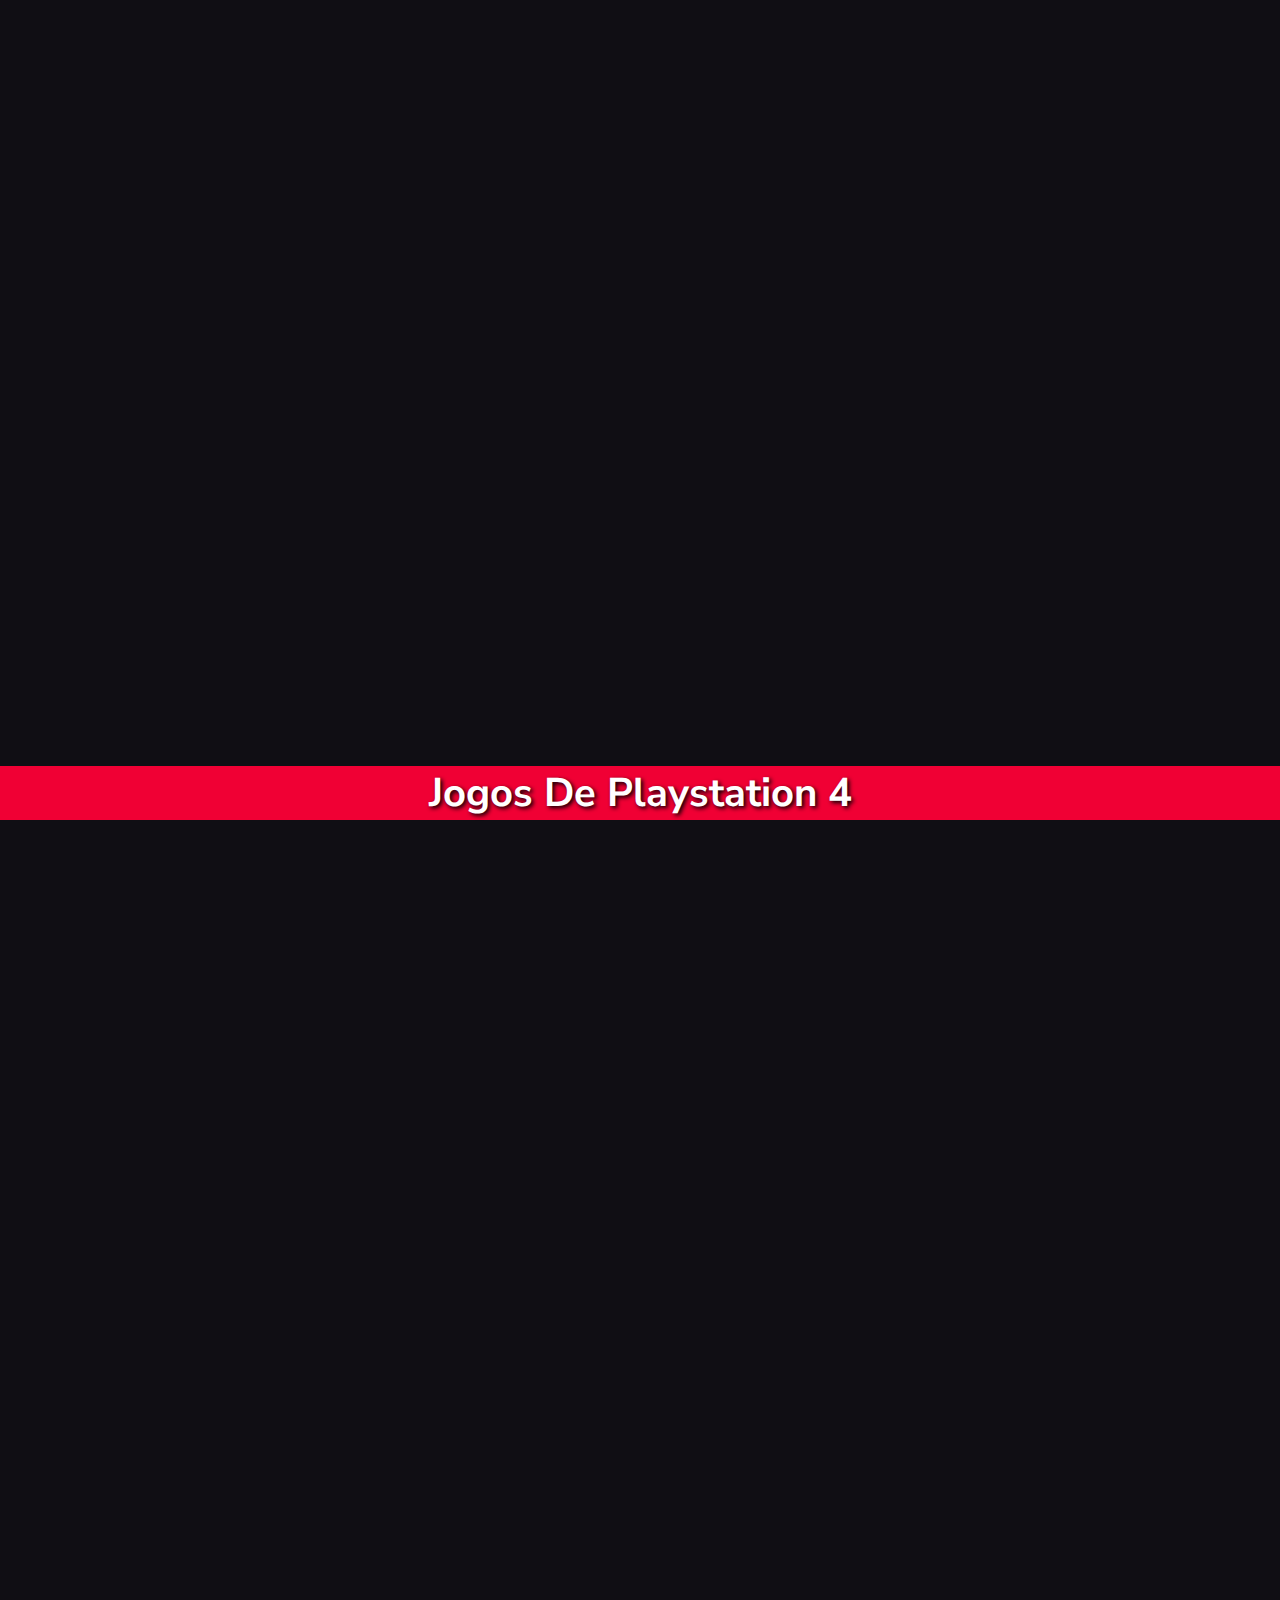
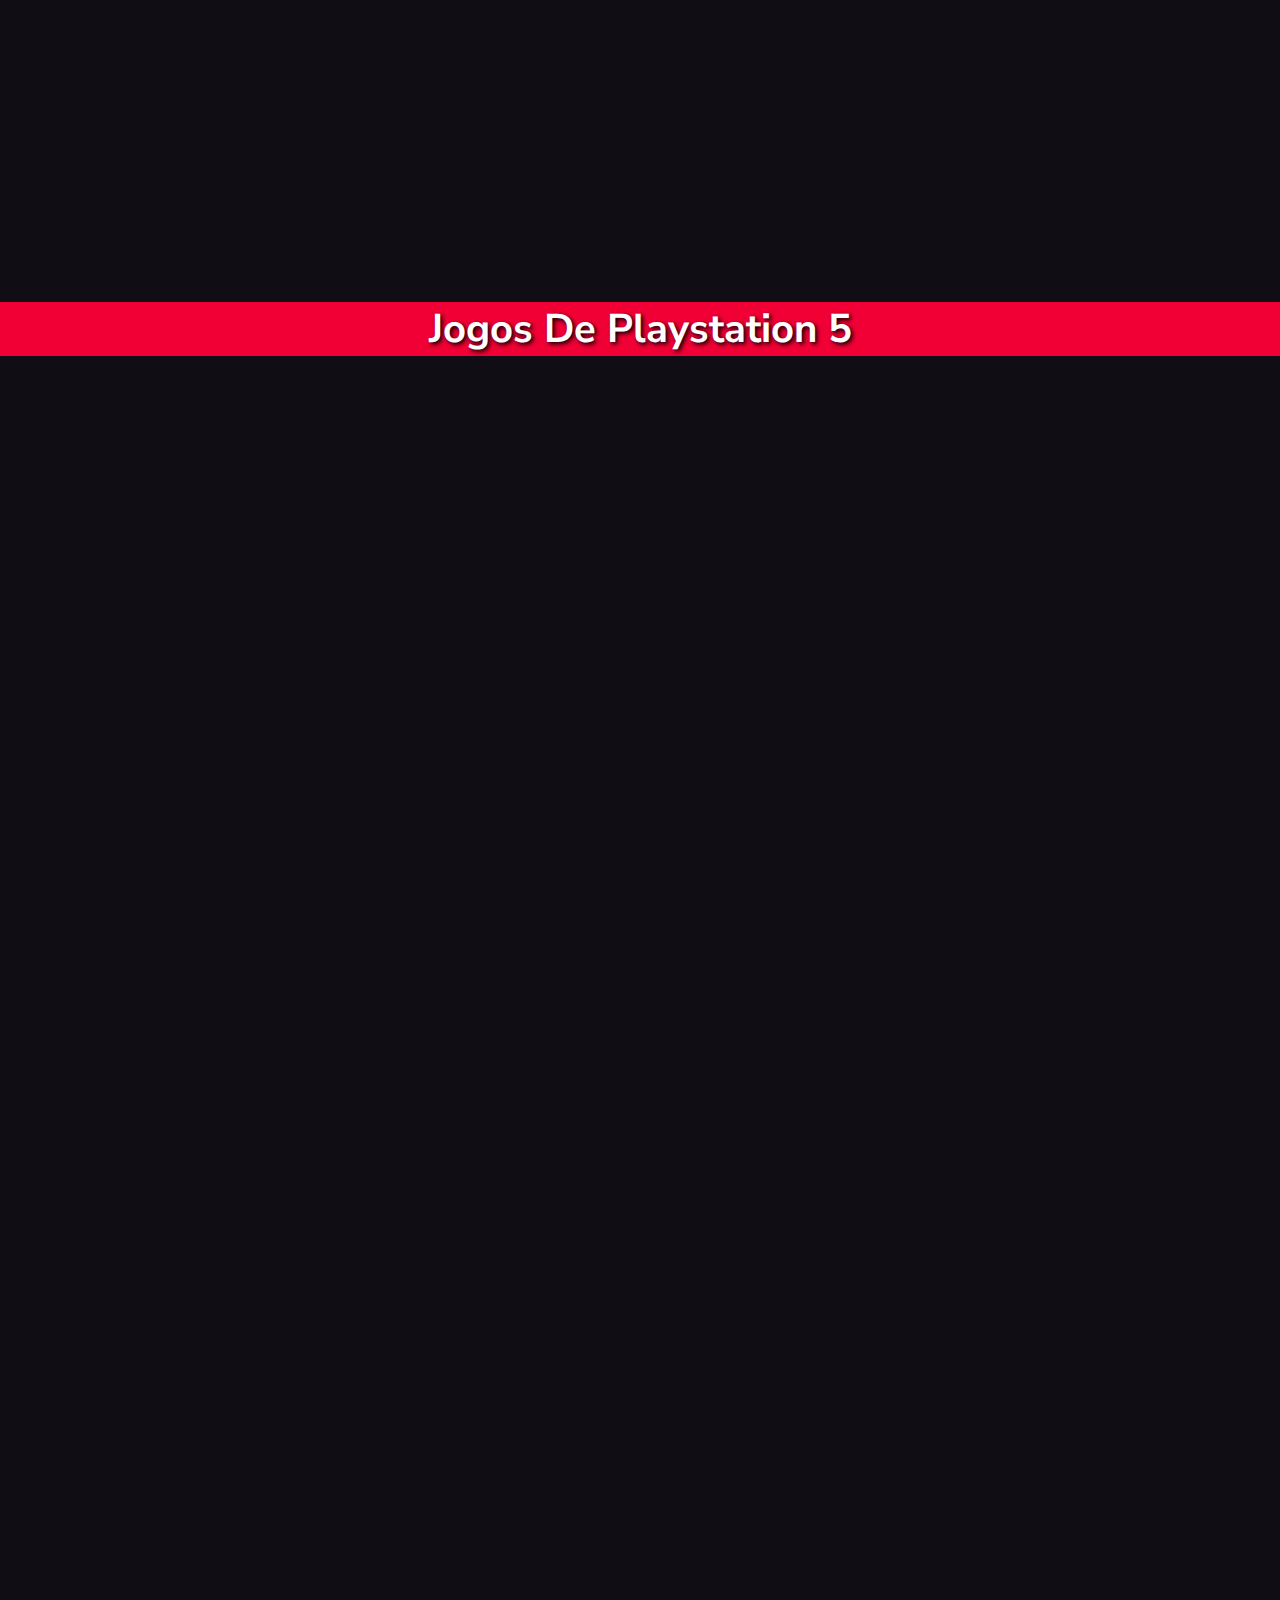
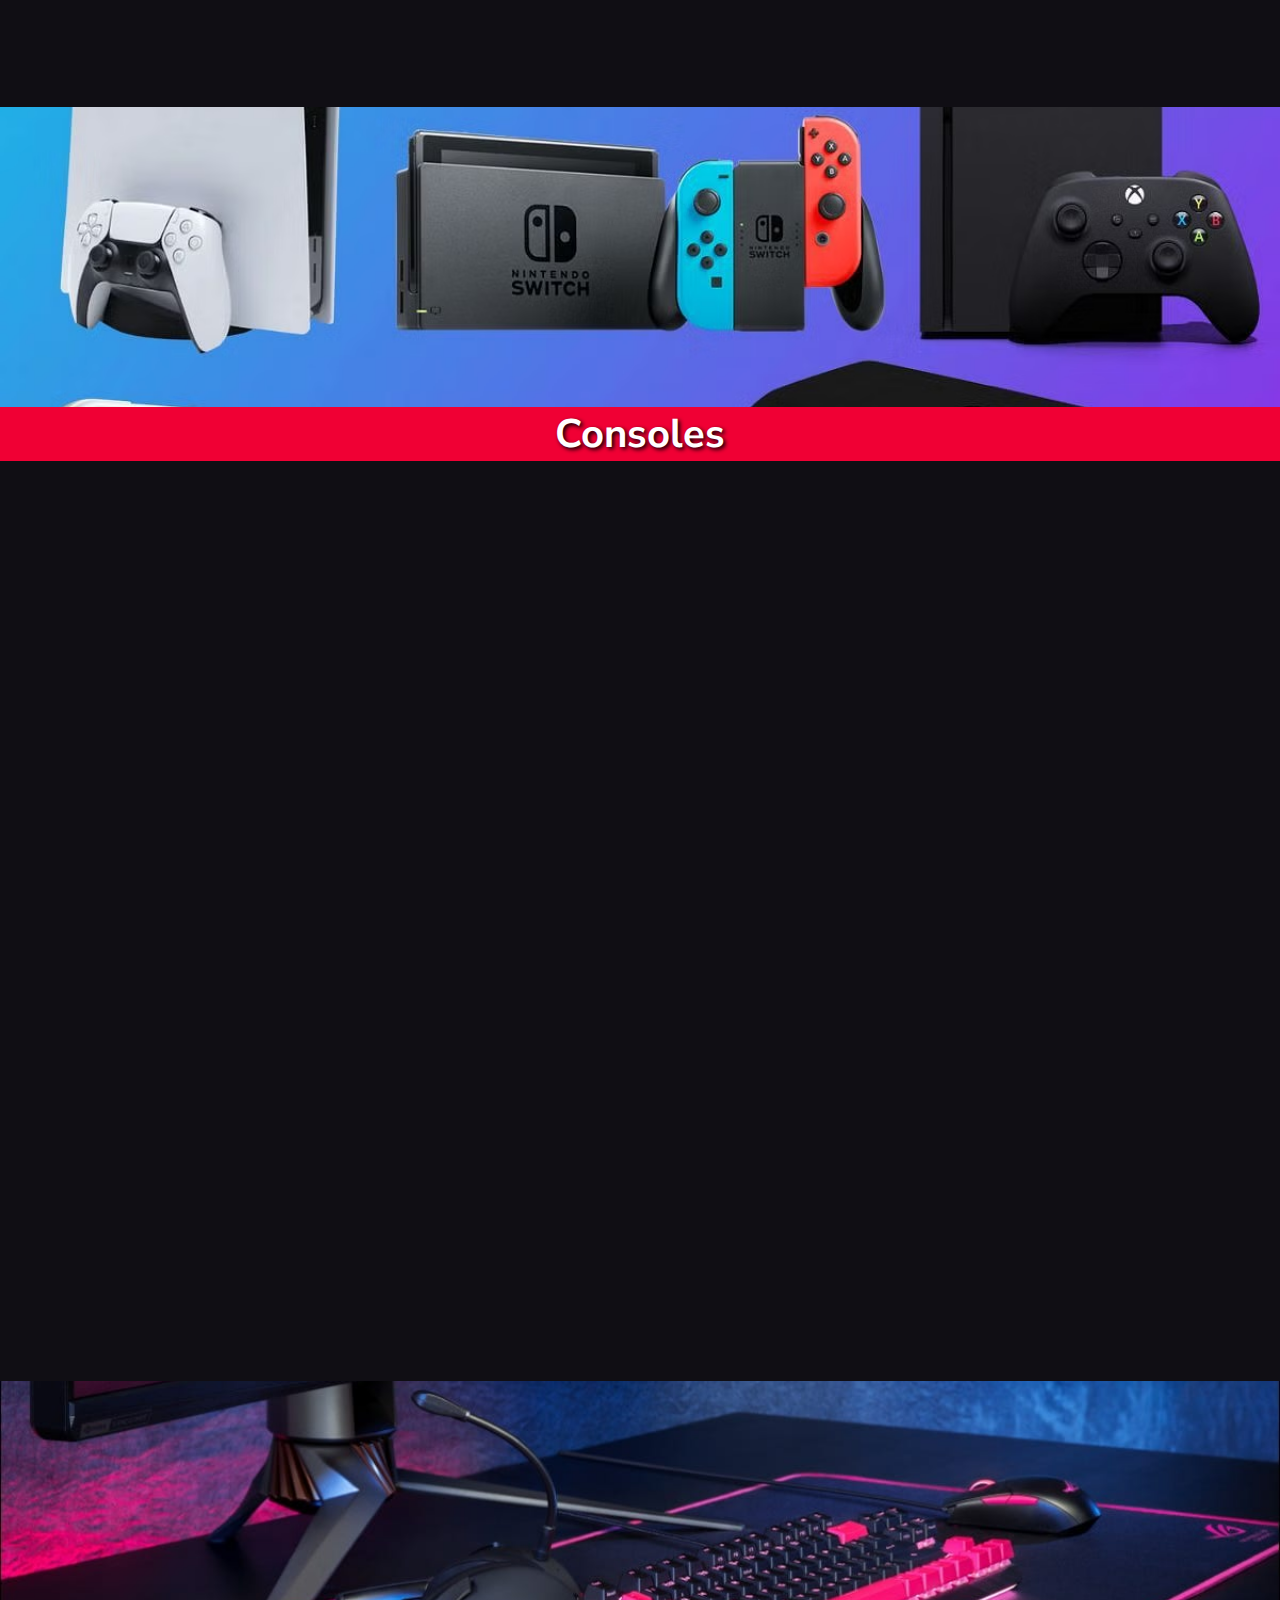
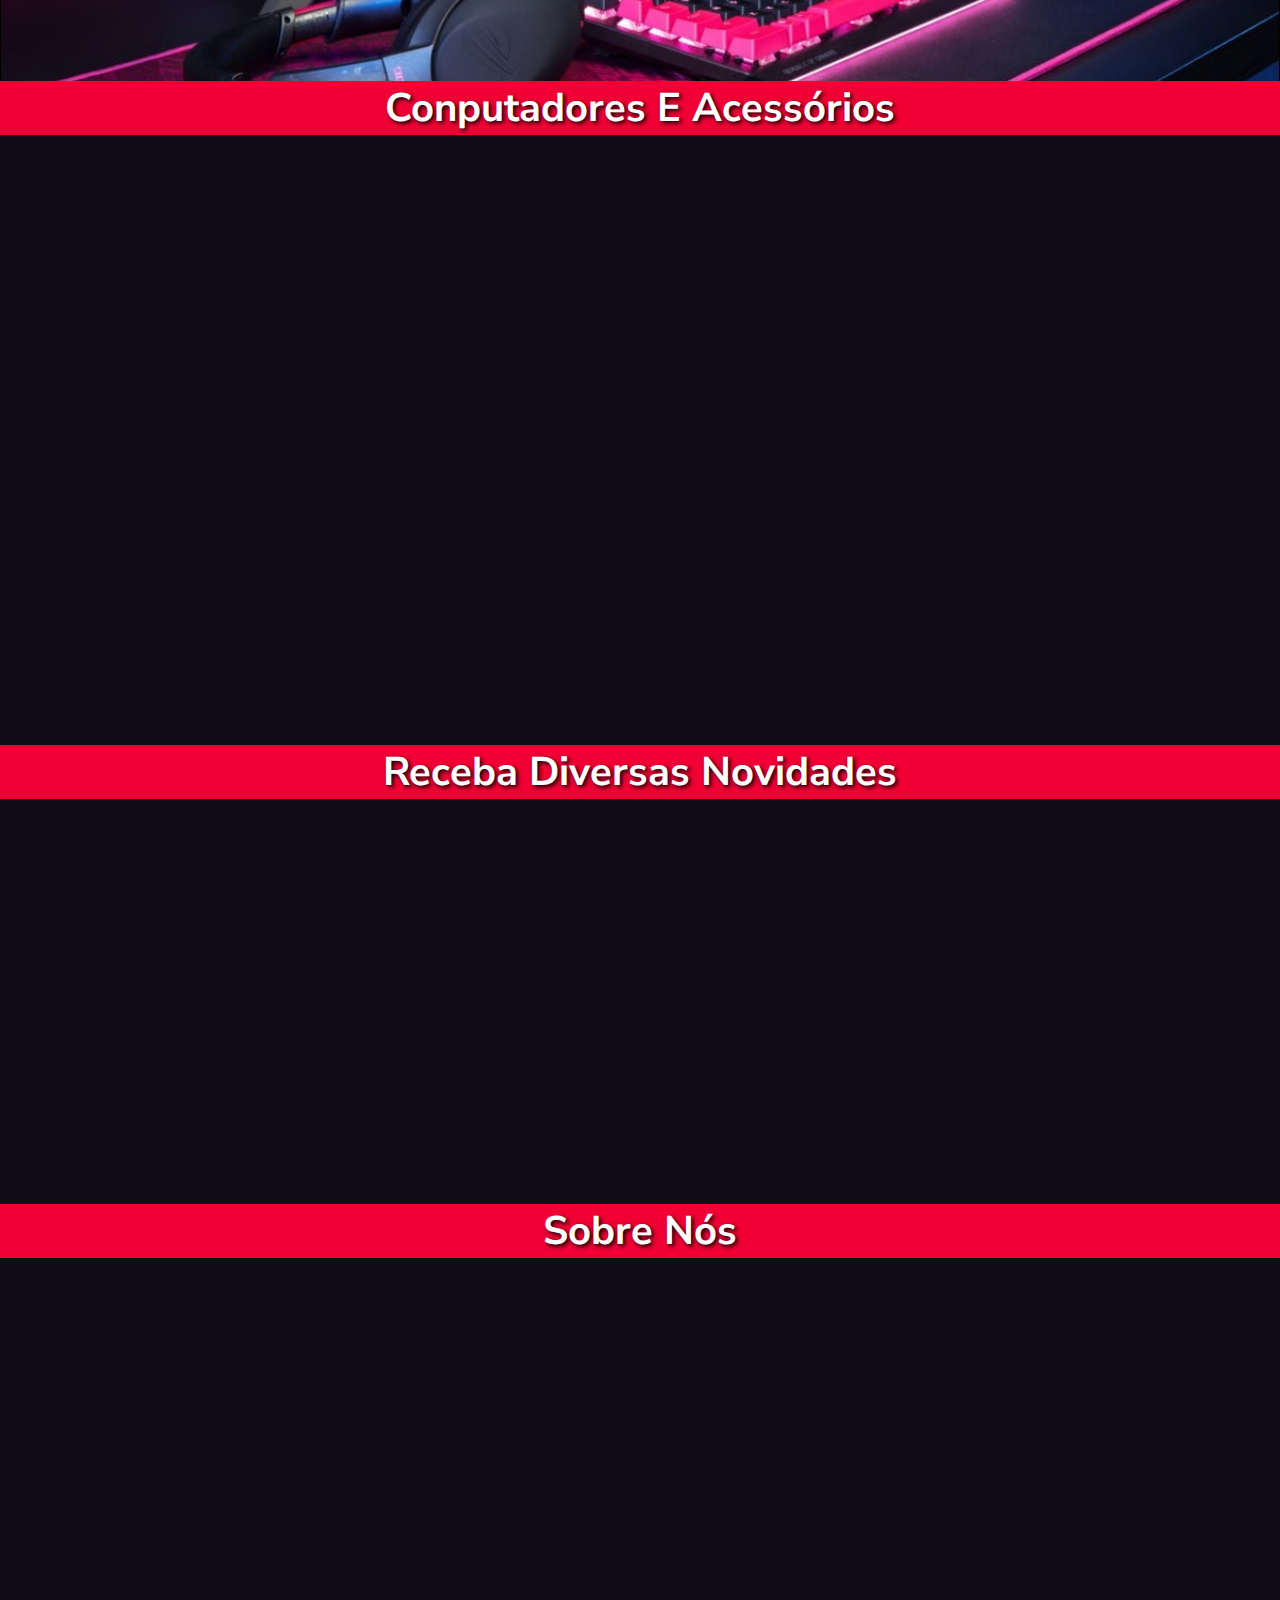
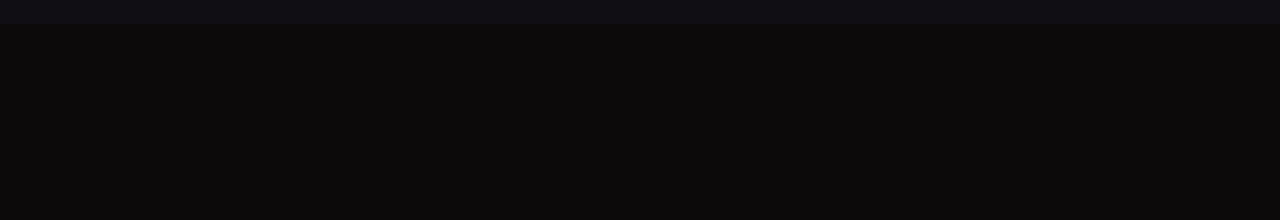
==== commit f1ef2f1c: "Update index.html" ====
--- a/index.html
+++ b/index.html
@@ -42,7 +42,6 @@
                 </li>
                 <li class="Funcionamento"></li>
 
-                <a href="login.html"><img src="img-eletronicos/user-img.png" class="usuario" alt=""></a>
 
 
             </ul>
@@ -97,10 +96,8 @@
             <img src="img-eletronicos/god.of.war.wallpapper.jpg" style="width:100%">
             <div class="text-overlay">
                 <div class="texto-promocao">
-                    <h1>Promoção Especial: God of War</h1>
-                    <p>Não perca a chance de vivenciar a épica jornada de Kratos e Atreus com um desconto imperdível!
-                        Aproveite até 30% de desconto em todas as edições. A oferta é por tempo limitado, então garanta
-                        já o seu! Mergulhe na ação e na mitologia nórdica como nunca antes.</p>
+                    <h1>god of war ragnarok chegou no nosso site</h1>
+                    <p>God of War Ragnarök foi lançado em 9 de novembro de 2022 para PlayStation 4 e PlayStation 5. Desenvolvido pela Santa Monica Studio e publicado pela Sony Interactive Entertainment, é o nono título da série God of War e a sequência do jogo de 2018 ¹.</p>
                 </div>
             </div>
         </div>
@@ -133,7 +130,7 @@
             </div>
         </div>
 
-        <a href="pagamento.html"><button id="Finalizar-Pedido">Finalizar Pedido</button></a>
+    <button id="Finalizar-Pedido">Finalizar Pedido</button>
 
     </div>
 
@@ -738,7 +735,6 @@
             <img src="img-eletronicos/gabinete-gamer-hayom-gb1713-mid-tower-led-rgb-atx-lateral-em-vidro-temperado-4x-cooler-fan-rgb-preto-gb-17-10-13_1666295084_original.jpg" class="Imagem"
                 alt="">
                 <span class="Preco">R$ 3000,00</span>
-                <button class="detalhes-produto">detalhes</button>
                 <button class="Adicionar-Carrinho">Pedir já</button>
             </div>
 
@@ -746,7 +742,6 @@
             <h1 class="Titulo">gabinete gamer gb 1749 completo</h1>
             <img src="img-eletronicos/PC-Gamer-06.jpg" class="Imagem" alt="">
             <span class="Preco">R$ 3000,00</span>
-            <button class="detalhes-produto">detalhes</button>
             <button class="Adicionar-Carrinho">Pedir já</button>
 
         </div>
@@ -755,7 +750,6 @@
             <h1 class="Titulo">gabinete gamer gb1710 completo</h1>
             <img src="img-eletronicos/Gamer-PC.jpg" class="Imagem" alt="">
             <span class="Preco">R$ 3000,00</span>
-            <button class="detalhes-produto">detalhes</button>
             <button class="Adicionar-Carrinho">Pedir já</button>
 
         </div>
@@ -765,7 +759,6 @@
             <h1 class="Titulo">monitor dell 19 polegadas</h1>
             <img src="img-eletronicos/monitor 19polegadas dell.jpg" class="Imagem" alt="">
             <span class="Preco">R$ 3000,00</span>
-            <button class="detalhes-produto">detalhes</button>
             <button class="Adicionar-Carrinho">Pedir já</button>
 
         </div>
@@ -774,7 +767,6 @@
             <h1 class="Titulo">monitor gamer asus 27</h1>
             <img src="img-eletronicos/monitor-gamer-asus.jpg" class="Imagem" alt="">
             <span class="Preco">R$ 3000,00</span>
-            <button class="detalhes-produto">detalhes</button>
             <button class="Adicionar-Carrinho">Pedir já</button>
 
         </div>
@@ -786,7 +778,6 @@
                 <span class="Preco"> <del>R$ 320,00</del></span>
                 <span class="preco-promocao">R$ 310,00</span>
             </div>
-            <button class="detalhes-produto">detalhes</button>
             <button class="Adicionar-Carrinho">Pedir já</button>
 
         </div>
@@ -798,7 +789,6 @@
                 <span class="Preco"> <del>R$ 600,00</del></span>
                 <span class="preco-promocao">R$ 590,00</span>
             </div>
-            <button class="detalhes-produto">detalhes</button>
             <button class="Adicionar-Carrinho">Pedir já</button>
 
         </div>
